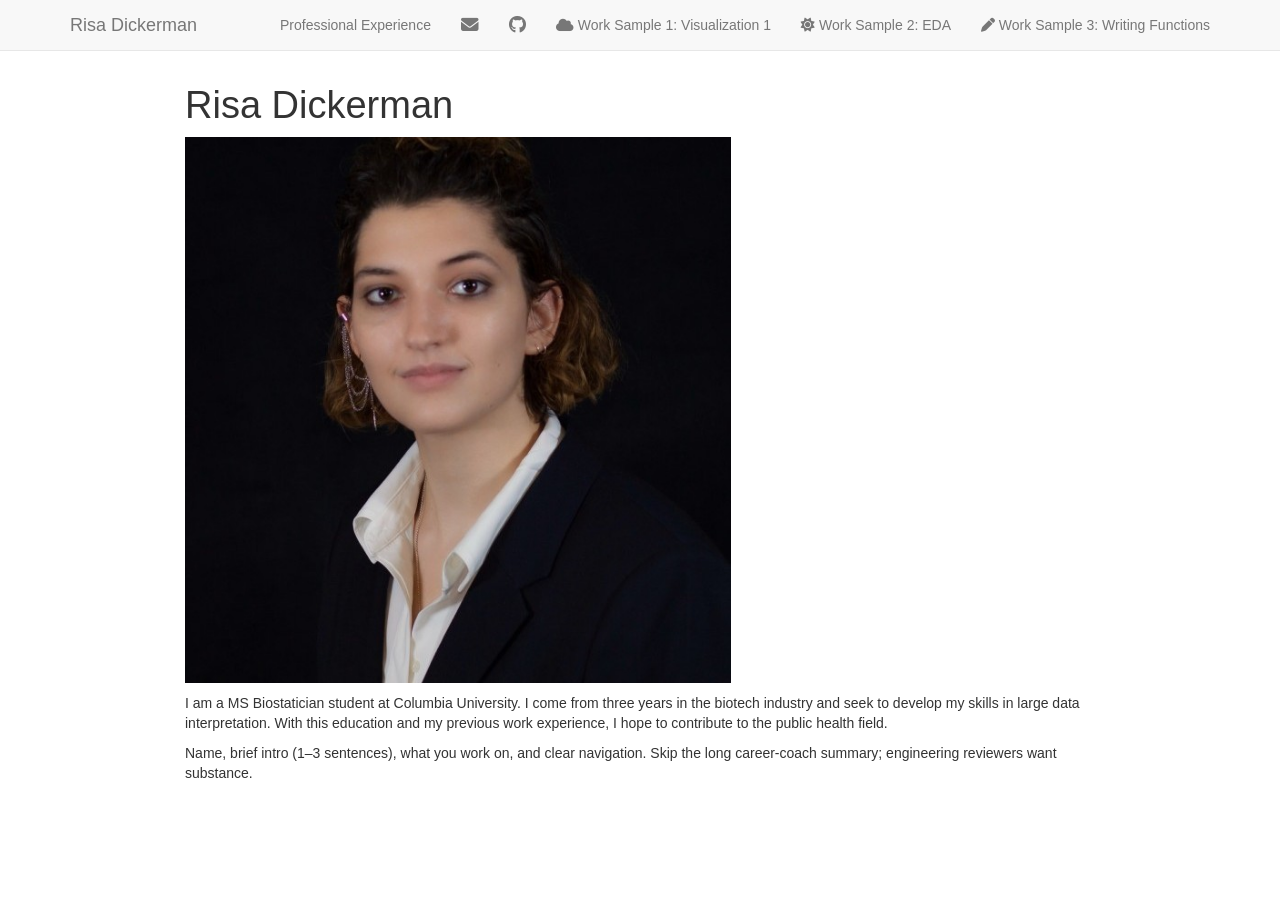
==== index.html @ ecbbe8eb "Problem 1: commit_initial" ====
<!DOCTYPE html>

<html>

<head>

<meta charset="utf-8" />
<meta name="generator" content="pandoc" />
<meta http-equiv="X-UA-Compatible" content="IE=EDGE" />




<title>Risa Dickerman</title>

<script src="site_libs/header-attrs-2.32/header-attrs.js"></script>
<script src="site_libs/jquery-3.6.0/jquery-3.6.0.min.js"></script>
<meta name="viewport" content="width=device-width, initial-scale=1" />
<link href="site_libs/bootstrap-3.3.5/css/bootstrap.min.css" rel="stylesheet" />
<script src="site_libs/bootstrap-3.3.5/js/bootstrap.min.js"></script>
<script src="site_libs/bootstrap-3.3.5/shim/html5shiv.min.js"></script>
<script src="site_libs/bootstrap-3.3.5/shim/respond.min.js"></script>
<style>h1 {font-size: 34px;}
       h1.title {font-size: 38px;}
       h2 {font-size: 30px;}
       h3 {font-size: 24px;}
       h4 {font-size: 18px;}
       h5 {font-size: 16px;}
       h6 {font-size: 12px;}
       code {color: inherit; background-color: rgba(0, 0, 0, 0.04);}
       pre:not([class]) { background-color: white }</style>
<script src="site_libs/navigation-1.1/tabsets.js"></script>
<link href="site_libs/highlightjs-9.12.0/default.css" rel="stylesheet" />
<script src="site_libs/highlightjs-9.12.0/highlight.js"></script>
<link href="site_libs/font-awesome-6.5.2/css/all.min.css" rel="stylesheet" />
<link href="site_libs/font-awesome-6.5.2/css/v4-shims.min.css" rel="stylesheet" />

<style type="text/css">
  code{white-space: pre-wrap;}
  span.smallcaps{font-variant: small-caps;}
  span.underline{text-decoration: underline;}
  div.column{display: inline-block; vertical-align: top; width: 50%;}
  div.hanging-indent{margin-left: 1.5em; text-indent: -1.5em;}
  ul.task-list{list-style: none;}
    </style>

<style type="text/css">code{white-space: pre;}</style>
<script type="text/javascript">
if (window.hljs) {
  hljs.configure({languages: []});
  hljs.initHighlightingOnLoad();
  if (document.readyState && document.readyState === "complete") {
    window.setTimeout(function() { hljs.initHighlighting(); }, 0);
  }
}
</script>









<style type = "text/css">
.main-container {
  max-width: 940px;
  margin-left: auto;
  margin-right: auto;
}
img {
  max-width:100%;
}
.tabbed-pane {
  padding-top: 12px;
}
.html-widget {
  margin-bottom: 20px;
}
button.code-folding-btn:focus {
  outline: none;
}
summary {
  display: list-item;
}
details > summary > p:only-child {
  display: inline;
}
pre code {
  padding: 0;
}
</style>


<style type="text/css">
.dropdown-submenu {
  position: relative;
}
.dropdown-submenu>.dropdown-menu {
  top: 0;
  left: 100%;
  margin-top: -6px;
  margin-left: -1px;
  border-radius: 0 6px 6px 6px;
}
.dropdown-submenu:hover>.dropdown-menu {
  display: block;
}
.dropdown-submenu>a:after {
  display: block;
  content: " ";
  float: right;
  width: 0;
  height: 0;
  border-color: transparent;
  border-style: solid;
  border-width: 5px 0 5px 5px;
  border-left-color: #cccccc;
  margin-top: 5px;
  margin-right: -10px;
}
.dropdown-submenu:hover>a:after {
  border-left-color: #adb5bd;
}
.dropdown-submenu.pull-left {
  float: none;
}
.dropdown-submenu.pull-left>.dropdown-menu {
  left: -100%;
  margin-left: 10px;
  border-radius: 6px 0 6px 6px;
}
</style>

<script type="text/javascript">
// manage active state of menu based on current page
$(document).ready(function () {
  // active menu anchor
  href = window.location.pathname
  href = href.substr(href.lastIndexOf('/') + 1)
  if (href === "")
    href = "index.html";
  var menuAnchor = $('a[href="' + href + '"]');

  // mark the anchor link active (and if it's in a dropdown, also mark that active)
  var dropdown = menuAnchor.closest('li.dropdown');
  if (window.bootstrap) { // Bootstrap 4+
    menuAnchor.addClass('active');
    dropdown.find('> .dropdown-toggle').addClass('active');
  } else { // Bootstrap 3
    menuAnchor.parent().addClass('active');
    dropdown.addClass('active');
  }

  // Navbar adjustments
  var navHeight = $(".navbar").first().height() + 15;
  var style = document.createElement('style');
  var pt = "padding-top: " + navHeight + "px; ";
  var mt = "margin-top: -" + navHeight + "px; ";
  var css = "";
  // offset scroll position for anchor links (for fixed navbar)
  for (var i = 1; i <= 6; i++) {
    css += ".section h" + i + "{ " + pt + mt + "}\n";
  }
  style.innerHTML = "body {" + pt + "padding-bottom: 40px; }\n" + css;
  document.head.appendChild(style);
});
</script>

<!-- tabsets -->

<style type="text/css">
.tabset-dropdown > .nav-tabs {
  display: inline-table;
  max-height: 500px;
  min-height: 44px;
  overflow-y: auto;
  border: 1px solid #ddd;
  border-radius: 4px;
}

.tabset-dropdown > .nav-tabs > li.active:before, .tabset-dropdown > .nav-tabs.nav-tabs-open:before {
  content: "\e259";
  font-family: 'Glyphicons Halflings';
  display: inline-block;
  padding: 10px;
  border-right: 1px solid #ddd;
}

.tabset-dropdown > .nav-tabs.nav-tabs-open > li.active:before {
  content: "\e258";
  font-family: 'Glyphicons Halflings';
  border: none;
}

.tabset-dropdown > .nav-tabs > li.active {
  display: block;
}

.tabset-dropdown > .nav-tabs > li > a,
.tabset-dropdown > .nav-tabs > li > a:focus,
.tabset-dropdown > .nav-tabs > li > a:hover {
  border: none;
  display: inline-block;
  border-radius: 4px;
  background-color: transparent;
}

.tabset-dropdown > .nav-tabs.nav-tabs-open > li {
  display: block;
  float: none;
}

.tabset-dropdown > .nav-tabs > li {
  display: none;
}
</style>

<!-- code folding -->




</head>

<body>


<div class="container-fluid main-container">




<div class="navbar navbar-default  navbar-fixed-top" role="navigation">
  <div class="container">
    <div class="navbar-header">
      <button type="button" class="navbar-toggle collapsed" data-toggle="collapse" data-bs-toggle="collapse" data-target="#navbar" data-bs-target="#navbar">
        <span class="icon-bar"></span>
        <span class="icon-bar"></span>
        <span class="icon-bar"></span>
      </button>
      <a class="navbar-brand" href="index.html">Risa Dickerman</a>
    </div>
    <div id="navbar" class="navbar-collapse collapse">
      <ul class="nav navbar-nav">
        
      </ul>
      <ul class="nav navbar-nav navbar-right">
        <li>
  <a href="about.html">Professional Experience</a>
</li>
<li>
  <a href="mailto:&lt;ryd2106@cumc.columbia.edu&gt;">
    <span class="fa fa-envelope fa-lg"></span>
     
  </a>
</li>
<li>
  <a href="http://github.com/risadickerman/">
    <span class="fa fa-github fa-lg"></span>
     
  </a>
</li>
<li>
  <a href="https://github.com/risadickerman/visualization_1">
    <span class="fa fa-solid fa-cloud"></span>
     
    Work Sample 1: Visualization 1
  </a>
</li>
<li>
  <a href="https://github.com/risadickerman/viz_and_eda">
    <span class="fa fa-solid fa-sun"></span>
     
    Work Sample 2: EDA
  </a>
</li>
<li>
  <a href="https://github.com/risadickerman/writing_functions">
    <span class="fa fa-solid fa-pen"></span>
     
    Work Sample 3: Writing Functions
  </a>
</li>
      </ul>
    </div><!--/.nav-collapse -->
  </div><!--/.container -->
</div><!--/.navbar -->

<div id="header">



<h1 class="title toc-ignore">Risa Dickerman</h1>

</div>


<p><img src = "images/profile_pic.jpeg" style="width:60%"></p>
<p>I am a MS Biostatician student at Columbia University. I come from
three years in the biotech industry and seek to develop my skills in
large data interpretation. With this education and my previous work
experience, I hope to contribute to the public health field.</p>
<p>Name, brief intro (1–3 sentences), what you work on, and clear
navigation. Skip the long career-coach summary; engineering reviewers
want substance.</p>




</div>

<script>

// add bootstrap table styles to pandoc tables
function bootstrapStylePandocTables() {
  $('tr.odd').parent('tbody').parent('table').addClass('table table-condensed');
}
$(document).ready(function () {
  bootstrapStylePandocTables();
});


</script>

<!-- tabsets -->

<script>
$(document).ready(function () {
  window.buildTabsets("TOC");
});

$(document).ready(function () {
  $('.tabset-dropdown > .nav-tabs > li').click(function () {
    $(this).parent().toggleClass('nav-tabs-open');
  });
});
</script>

<!-- code folding -->


<!-- dynamically load mathjax for compatibility with self-contained -->
<script>
  (function () {
    var script = document.createElement("script");
    script.type = "text/javascript";
    script.src  = "https://mathjax.rstudio.com/latest/MathJax.js?config=TeX-AMS-MML_HTMLorMML";
    document.getElementsByTagName("head")[0].appendChild(script);
  })();
</script>

</body>
</html>
---- site_libs/highlightjs-9.12.0/default.css ----
.hljs-literal {
  color: #990073;
}

.hljs-number {
  color: #099;
}

.hljs-comment {
  color: #998;
  font-style: italic;
}

.hljs-keyword {
  color: #900;
  font-weight: bold;
}

.hljs-string {
  color: #d14;
}
---- site_libs/font-awesome-6.5.2/css/v4-shims.min.css ----
/*!
 * Font Awesome Free 6.5.2 by @fontawesome - https://fontawesome.com
 * License - https://fontawesome.com/license/free (Icons: CC BY 4.0, Fonts: SIL OFL 1.1, Code: MIT License)
 * Copyright 2024 Fonticons, Inc.
 */
.fa.fa-glass:before{content:"\f000"}.fa.fa-envelope-o{font-family:"Font Awesome 6 Free";font-weight:400}.fa.fa-envelope-o:before{content:"\f0e0"}.fa.fa-star-o{font-family:"Font Awesome 6 Free";font-weight:400}.fa.fa-star-o:before{content:"\f005"}.fa.fa-close:before,.fa.fa-remove:before{content:"\f00d"}.fa.fa-gear:before{content:"\f013"}.fa.fa-trash-o{font-family:"Font Awesome 6 Free";font-weight:400}.fa.fa-trash-o:before{content:"\f2ed"}.fa.fa-home:before{content:"\f015"}.fa.fa-file-o{font-family:"Font Awesome 6 Free";font-weight:400}.fa.fa-file-o:before{content:"\f15b"}.fa.fa-clock-o{font-family:"Font Awesome 6 Free";font-weight:400}.fa.fa-clock-o:before{content:"\f017"}.fa.fa-arrow-circle-o-down{font-family:"Font Awesome 6 Free";font-weight:400}.fa.fa-arrow-circle-o-down:before{content:"\f358"}.fa.fa-arrow-circle-o-up{font-family:"Font Awesome 6 Free";font-weight:400}.fa.fa-arrow-circle-o-up:before{content:"\f35b"}.fa.fa-play-circle-o{font-family:"Font Awesome 6 Free";font-weight:400}.fa.fa-play-circle-o:before{content:"\f144"}.fa.fa-repeat:before,.fa.fa-rotate-right:before{content:"\f01e"}.fa.fa-refresh:before{content:"\f021"}.fa.fa-list-alt{font-family:"Font Awesome 6 Free";font-weight:400}.fa.fa-list-alt:before{content:"\f022"}.fa.fa-dedent:before{content:"\f03b"}.fa.fa-video-camera:before{content:"\f03d"}.fa.fa-picture-o{font-family:"Font Awesome 6 Free";font-weight:400}.fa.fa-picture-o:before{content:"\f03e"}.fa.fa-photo{font-family:"Font Awesome 6 Free";font-weight:400}.fa.fa-photo:before{content:"\f03e"}.fa.fa-image{font-family:"Font Awesome 6 Free";font-weight:400}.fa.fa-image:before{content:"\f03e"}.fa.fa-map-marker:before{content:"\f3c5"}.fa.fa-pencil-square-o{font-family:"Font Awesome 6 Free";font-weight:400}.fa.fa-pencil-square-o:before{content:"\f044"}.fa.fa-edit{font-family:"Font Awesome 6 Free";font-weight:400}.fa.fa-edit:before{content:"\f044"}.fa.fa-share-square-o:before{content:"\f14d"}.fa.fa-check-square-o{font-family:"Font Awesome 6 Free";font-weight:400}.fa.fa-check-square-o:before{content:"\f14a"}.fa.fa-arrows:before{content:"\f0b2"}.fa.fa-times-circle-o{font-family:"Font Awesome 6 Free";font-weight:400}.fa.fa-times-circle-o:before{content:"\f057"}.fa.fa-check-circle-o{font-family:"Font Awesome 6 Free";font-weight:400}.fa.fa-check-circle-o:before{content:"\f058"}.fa.fa-mail-forward:before{content:"\f064"}.fa.fa-expand:before{content:"\f424"}.fa.fa-compress:before{content:"\f422"}.fa.fa-eye,.fa.fa-eye-slash{font-family:"Font Awesome 6 Free";font-weight:400}.fa.fa-warning:before{content:"\f071"}.fa.fa-calendar:before{content:"\f073"}.fa.fa-arrows-v:before{content:"\f338"}.fa.fa-arrows-h:before{content:"\f337"}.fa.fa-bar-chart-o:before,.fa.fa-bar-chart:before{content:"\e0e3"}.fa.fa-twitter-square{font-family:"Font Awesome 6 Brands";font-weight:400}.fa.fa-twitter-square:before{content:"\f081"}.fa.fa-facebook-square{font-family:"Font Awesome 6 Brands";font-weight:400}.fa.fa-facebook-square:before{content:"\f082"}.fa.fa-gears:before{content:"\f085"}.fa.fa-thumbs-o-up{font-family:"Font Awesome 6 Free";font-weight:400}.fa.fa-thumbs-o-up:before{content:"\f164"}.fa.fa-thumbs-o-down{font-family:"Font Awesome 6 Free";font-weight:400}.fa.fa-thumbs-o-down:before{content:"\f165"}.fa.fa-heart-o{font-family:"Font Awesome 6 Free";font-weight:400}.fa.fa-heart-o:before{content:"\f004"}.fa.fa-sign-out:before{content:"\f2f5"}.fa.fa-linkedin-square{font-family:"Font Awesome 6 Brands";font-weight:400}.fa.fa-linkedin-square:before{content:"\f08c"}.fa.fa-thumb-tack:before{content:"\f08d"}.fa.fa-external-link:before{content:"\f35d"}.fa.fa-sign-in:before{content:"\f2f6"}.fa.fa-github-square{font-family:"Font Awesome 6 Brands";font-weight:400}.fa.fa-github-square:before{content:"\f092"}.fa.fa-lemon-o{font-family:"Font Awesome 6 Free";font-weight:400}.fa.fa-lemon-o:before{content:"\f094"}.fa.fa-square-o{font-family:"Font Awesome 6 Free";font-weight:400}.fa.fa-square-o:before{content:"\f0c8"}.fa.fa-bookmark-o{font-family:"Font Awesome 6 Free";font-weight:400}.fa.fa-bookmark-o:before{content:"\f02e"}.fa.fa-facebook,.fa.fa-twitter{font-family:"Font Awesome 6 Brands";font-weight:400}.fa.fa-facebook:before{content:"\f39e"}.fa.fa-facebook-f{font-family:"Font Awesome 6 Brands";font-weight:400}.fa.fa-facebook-f:before{content:"\f39e"}.fa.fa-github{font-family:"Font Awesome 6 Brands";font-weight:400}.fa.fa-credit-card{font-family:"Font Awesome 6 Free";font-weight:400}.fa.fa-feed:before{content:"\f09e"}.fa.fa-hdd-o{font-family:"Font Awesome 6 Free";font-weight:400}.fa.fa-hdd-o:before{content:"\f0a0"}.fa.fa-hand-o-right{font-family:"Font Awesome 6 Free";font-weight:400}.fa.fa-hand-o-right:before{content:"\f0a4"}.fa.fa-hand-o-left{font-family:"Font Awesome 6 Free";font-weight:400}.fa.fa-hand-o-left:before{content:"\f0a5"}.fa.fa-hand-o-up{font-family:"Font Awesome 6 Free";font-weight:400}.fa.fa-hand-o-up:before{content:"\f0a6"}.fa.fa-hand-o-down{font-family:"Font Awesome 6 Free";font-weight:400}.fa.fa-hand-o-down:before{content:"\f0a7"}.fa.fa-globe:before{content:"\f57d"}.fa.fa-tasks:before{content:"\f828"}.fa.fa-arrows-alt:before{content:"\f31e"}.fa.fa-group:before{content:"\f0c0"}.fa.fa-chain:before{content:"\f0c1"}.fa.fa-cut:before{content:"\f0c4"}.fa.fa-files-o{font-family:"Font Awesome 6 Free";font-weight:400}.fa.fa-files-o:before{content:"\f0c5"}.fa.fa-floppy-o{font-family:"Font Awesome 6 Free";font-weight:400}.fa.fa-floppy-o:before{content:"\f0c7"}.fa.fa-save{font-family:"Font Awesome 6 Free";font-weight:400}.fa.fa-save:before{content:"\f0c7"}.fa.fa-navicon:before,.fa.fa-reorder:before{content:"\f0c9"}.fa.fa-magic:before{content:"\e2ca"}.fa.fa-pinterest,.fa.fa-pinterest-square{font-family:"Font Awesome 6 Brands";font-weight:400}.fa.fa-pinterest-square:before{content:"\f0d3"}.fa.fa-google-plus-square{font-family:"Font Awesome 6 Brands";font-weight:400}.fa.fa-google-plus-square:before{content:"\f0d4"}.fa.fa-google-plus{font-family:"Font Awesome 6 Brands";font-weight:400}.fa.fa-google-plus:before{content:"\f0d5"}.fa.fa-money:before{content:"\f3d1"}.fa.fa-unsorted:before{content:"\f0dc"}.fa.fa-sort-desc:before{content:"\f0dd"}.fa.fa-sort-asc:before{content:"\f0de"}.fa.fa-linkedin{font-family:"Font Awesome 6 Brands";font-weight:400}.fa.fa-linkedin:before{content:"\f0e1"}.fa.fa-rotate-left:before{content:"\f0e2"}.fa.fa-legal:before{content:"\f0e3"}.fa.fa-dashboard:before,.fa.fa-tachometer:before{content:"\f625"}.fa.fa-comment-o{font-family:"Font Awesome 6 Free";font-weight:400}.fa.fa-comment-o:before{content:"\f075"}.fa.fa-comments-o{font-family:"Font Awesome 6 Free";font-weight:400}.fa.fa-comments-o:before{content:"\f086"}.fa.fa-flash:before{content:"\f0e7"}.fa.fa-clipboard:before{content:"\f0ea"}.fa.fa-lightbulb-o{font-family:"Font Awesome 6 Free";font-weight:400}.fa.fa-lightbulb-o:before{content:"\f0eb"}.fa.fa-exchange:before{content:"\f362"}.fa.fa-cloud-download:before{content:"\f0ed"}.fa.fa-cloud-upload:before{content:"\f0ee"}.fa.fa-bell-o{font-family:"Font Awesome 6 Free";font-weight:400}.fa.fa-bell-o:before{content:"\f0f3"}.fa.fa-cutlery:before{content:"\f2e7"}.fa.fa-file-text-o{font-family:"Font Awesome 6 Free";font-weight:400}.fa.fa-file-text-o:before{content:"\f15c"}.fa.fa-building-o{font-family:"Font Awesome 6 Free";font-weight:400}.fa.fa-building-o:before{content:"\f1ad"}.fa.fa-hospital-o{font-family:"Font Awesome 6 Free";font-weight:400}.fa.fa-hospital-o:before{content:"\f0f8"}.fa.fa-tablet:before{content:"\f3fa"}.fa.fa-mobile-phone:before,.fa.fa-mobile:before{content:"\f3cd"}.fa.fa-circle-o{font-family:"Font Awesome 6 Free";font-weight:400}.fa.fa-circle-o:before{content:"\f111"}.fa.fa-mail-reply:before{content:"\f3e5"}.fa.fa-github-alt{font-family:"Font Awesome 6 Brands";font-weight:400}.fa.fa-folder-o{font-family:"Font Awesome 6 Free";font-weight:400}.fa.fa-folder-o:before{content:"\f07b"}.fa.fa-folder-open-o{font-family:"Font Awesome 6 Free";font-weight:400}.fa.fa-folder-open-o:before{content:"\f07c"}.fa.fa-smile-o{font-family:"Font Awesome 6 Free";font-weight:400}.fa.fa-smile-o:before{content:"\f118"}.fa.fa-frown-o{font-family:"Font Awesome 6 Free";font-weight:400}.fa.fa-frown-o:before{content:"\f119"}.fa.fa-meh-o{font-family:"Font Awesome 6 Free";font-weight:400}.fa.fa-meh-o:before{content:"\f11a"}.fa.fa-keyboard-o{font-family:"Font Awesome 6 Free";font-weight:400}.fa.fa-keyboard-o:before{content:"\f11c"}.fa.fa-flag-o{font-family:"Font Awesome 6 Free";font-weight:400}.fa.fa-flag-o:before{content:"\f024"}.fa.fa-mail-reply-all:before{content:"\f122"}.fa.fa-star-half-o{font-family:"Font Awesome 6 Free";font-weight:400}.fa.fa-star-half-o:before{content:"\f5c0"}.fa.fa-star-half-empty{font-family:"Font Awesome 6 Free";font-weight:400}.fa.fa-star-half-empty:before{content:"\f5c0"}.fa.fa-star-half-full{font-family:"Font Awesome 6 Free";font-weight:400}.fa.fa-star-half-full:before{content:"\f5c0"}.fa.fa-code-fork:before{content:"\f126"}.fa.fa-chain-broken:before,.fa.fa-unlink:before{content:"\f127"}.fa.fa-calendar-o{font-family:"Font Awesome 6 Free";font-weight:400}.fa.fa-calendar-o:before{content:"\f133"}.fa.fa-css3,.fa.fa-html5,.fa.fa-maxcdn{font-family:"Font Awesome 6 Brands";font-weight:400}.fa.fa-unlock-alt:before{content:"\f09c"}.fa.fa-minus-square-o{font-family:"Font Awesome 6 Free";font-weight:400}.fa.fa-minus-square-o:before{content:"\f146"}.fa.fa-level-up:before{content:"\f3bf"}.fa.fa-level-down:before{content:"\f3be"}.fa.fa-pencil-square:before{content:"\f14b"}.fa.fa-external-link-square:before{content:"\f360"}.fa.fa-compass{font-family:"Font Awesome 6 Free";font-weight:400}.fa.fa-caret-square-o-down{font-family:"Font Awesome 6 Free";font-weight:400}.fa.fa-caret-square-o-down:before{content:"\f150"}.fa.fa-toggle-down{font-family:"Font Awesome 6 Free";font-weight:400}.fa.fa-toggle-down:before{content:"\f150"}.fa.fa-caret-square-o-up{font-family:"Font Awesome 6 Free";font-weight:400}.fa.fa-caret-square-o-up:before{content:"\f151"}.fa.fa-toggle-up{font-family:"Font Awesome 6 Free";font-weight:400}.fa.fa-toggle-up:before{content:"\f151"}.fa.fa-caret-square-o-right{font-family:"Font Awesome 6 Free";font-weight:400}.fa.fa-caret-square-o-right:before{content:"\f152"}.fa.fa-toggle-right{font-family:"Font Awesome 6 Free";font-weight:400}.fa.fa-toggle-right:before{content:"\f152"}.fa.fa-eur:before,.fa.fa-euro:before{content:"\f153"}.fa.fa-gbp:before{content:"\f154"}.fa.fa-dollar:before,.fa.fa-usd:before{content:"\24"}.fa.fa-inr:before,.fa.fa-rupee:before{content:"\e1bc"}.fa.fa-cny:before,.fa.fa-jpy:before,.fa.fa-rmb:before,.fa.fa-yen:before{content:"\f157"}.fa.fa-rouble:before,.fa.fa-rub:before,.fa.fa-ruble:before{content:"\f158"}.fa.fa-krw:before,.fa.fa-won:before{content:"\f159"}.fa.fa-bitcoin,.fa.fa-btc{font-family:"Font Awesome 6 Brands";font-weight:400}.fa.fa-bitcoin:before{content:"\f15a"}.fa.fa-file-text:before{content:"\f15c"}.fa.fa-sort-alpha-asc:before{content:"\f15d"}.fa.fa-sort-alpha-desc:before{content:"\f881"}.fa.fa-sort-amount-asc:before{content:"\f884"}.fa.fa-sort-amount-desc:before{content:"\f160"}.fa.fa-sort-numeric-asc:before{content:"\f162"}.fa.fa-sort-numeric-desc:before{content:"\f886"}.fa.fa-youtube-square{font-family:"Font Awesome 6 Brands";font-weight:400}.fa.fa-youtube-square:before{content:"\f431"}.fa.fa-xing,.fa.fa-xing-square,.fa.fa-youtube{font-family:"Font Awesome 6 Brands";font-weight:400}.fa.fa-xing-square:before{content:"\f169"}.fa.fa-youtube-play{font-family:"Font Awesome 6 Brands";font-weight:400}.fa.fa-youtube-play:before{content:"\f167"}.fa.fa-adn,.fa.fa-bitbucket,.fa.fa-bitbucket-square,.fa.fa-dropbox,.fa.fa-flickr,.fa.fa-instagram,.fa.fa-stack-overflow{font-family:"Font Awesome 6 Brands";font-weight:400}.fa.fa-bitbucket-square:before{content:"\f171"}.fa.fa-tumblr,.fa.fa-tumblr-square{font-family:"Font Awesome 6 Brands";font-weight:400}.fa.fa-tumblr-square:before{content:"\f174"}.fa.fa-long-arrow-down:before{content:"\f309"}.fa.fa-long-arrow-up:before{content:"\f30c"}.fa.fa-long-arrow-left:before{content:"\f30a"}.fa.fa-long-arrow-right:before{content:"\f30b"}.fa.fa-android,.fa.fa-apple,.fa.fa-dribbble,.fa.fa-foursquare,.fa.fa-gittip,.fa.fa-gratipay,.fa.fa-linux,.fa.fa-skype,.fa.fa-trello,.fa.fa-windows{font-family:"Font Awesome 6 Brands";font-weight:400}.fa.fa-gittip:before{content:"\f184"}.fa.fa-sun-o{font-family:"Font Awesome 6 Free";font-weight:400}.fa.fa-sun-o:before{content:"\f185"}.fa.fa-moon-o{font-family:"Font Awesome 6 Free";font-weight:400}.fa.fa-moon-o:before{content:"\f186"}.fa.fa-pagelines,.fa.fa-renren,.fa.fa-stack-exchange,.fa.fa-vk,.fa.fa-weibo{font-family:"Font Awesome 6 Brands";font-weight:400}.fa.fa-arrow-circle-o-right{font-family:"Font Awesome 6 Free";font-weight:400}.fa.fa-arrow-circle-o-right:before{content:"\f35a"}.fa.fa-arrow-circle-o-left{font-family:"Font Awesome 6 Free";font-weight:400}.fa.fa-arrow-circle-o-left:before{content:"\f359"}.fa.fa-caret-square-o-left{font-family:"Font Awesome 6 Free";font-weight:400}.fa.fa-caret-square-o-left:before{content:"\f191"}.fa.fa-toggle-left{font-family:"Font Awesome 6 Free";font-weight:400}.fa.fa-toggle-left:before{content:"\f191"}.fa.fa-dot-circle-o{font-family:"Font Awesome 6 Free";font-weight:400}.fa.fa-dot-circle-o:before{content:"\f192"}.fa.fa-vimeo-square{font-family:"Font Awesome 6 Brands";font-weight:400}.fa.fa-vimeo-square:before{content:"\f194"}.fa.fa-try:before,.fa.fa-turkish-lira:before{content:"\e2bb"}.fa.fa-plus-square-o{font-family:"Font Awesome 6 Free";font-weight:400}.fa.fa-plus-square-o:before{content:"\f0fe"}.fa.fa-openid,.fa.fa-slack,.fa.fa-wordpress{font-family:"Font Awesome 6 Brands";font-weight:400}.fa.fa-bank:before,.fa.fa-institution:before{content:"\f19c"}.fa.fa-mortar-board:before{content:"\f19d"}.fa.fa-google,.fa.fa-reddit,.fa.fa-reddit-square,.fa.fa-yahoo{font-family:"Font Awesome 6 Brands";font-weight:400}.fa.fa-reddit-square:before{content:"\f1a2"}.fa.fa-behance,.fa.fa-behance-square,.fa.fa-delicious,.fa.fa-digg,.fa.fa-drupal,.fa.fa-joomla,.fa.fa-pied-piper-alt,.fa.fa-pied-piper-pp,.fa.fa-stumbleupon,.fa.fa-stumbleupon-circle{font-family:"Font Awesome 6 Brands";font-weight:400}.fa.fa-behance-square:before{content:"\f1b5"}.fa.fa-steam,.fa.fa-steam-square{font-family:"Font Awesome 6 Brands";font-weight:400}.fa.fa-steam-square:before{content:"\f1b7"}.fa.fa-automobile:before{content:"\f1b9"}.fa.fa-cab:before{content:"\f1ba"}.fa.fa-deviantart,.fa.fa-soundcloud,.fa.fa-spotify{font-family:"Font Awesome 6 Brands";font-weight:400}.fa.fa-file-pdf-o{font-family:"Font Awesome 6 Free";font-weight:400}.fa.fa-file-pdf-o:before{content:"\f1c1"}.fa.fa-file-word-o{font-family:"Font Awesome 6 Free";font-weight:400}.fa.fa-file-word-o:before{content:"\f1c2"}.fa.fa-file-excel-o{font-family:"Font Awesome 6 Free";font-weight:400}.fa.fa-file-excel-o:before{content:"\f1c3"}.fa.fa-file-powerpoint-o{font-family:"Font Awesome 6 Free";font-weight:400}.fa.fa-file-powerpoint-o:before{content:"\f1c4"}.fa.fa-file-image-o{font-family:"Font Awesome 6 Free";font-weight:400}.fa.fa-file-image-o:before{content:"\f1c5"}.fa.fa-file-photo-o{font-family:"Font Awesome 6 Free";font-weight:400}.fa.fa-file-photo-o:before{content:"\f1c5"}.fa.fa-file-picture-o{font-family:"Font Awesome 6 Free";font-weight:400}.fa.fa-file-picture-o:before{content:"\f1c5"}.fa.fa-file-archive-o{font-family:"Font Awesome 6 Free";font-weight:400}.fa.fa-file-archive-o:before{content:"\f1c6"}.fa.fa-file-zip-o{font-family:"Font Awesome 6 Free";font-weight:400}.fa.fa-file-zip-o:before{content:"\f1c6"}.fa.fa-file-audio-o{font-family:"Font Awesome 6 Free";font-weight:400}.fa.fa-file-audio-o:before{content:"\f1c7"}.fa.fa-file-sound-o{font-family:"Font Awesome 6 Free";font-weight:400}.fa.fa-file-sound-o:before{content:"\f1c7"}.fa.fa-file-video-o{font-family:"Font Awesome 6 Free";font-weight:400}.fa.fa-file-video-o:before{content:"\f1c8"}.fa.fa-file-movie-o{font-family:"Font Awesome 6 Free";font-weight:400}.fa.fa-file-movie-o:before{content:"\f1c8"}.fa.fa-file-code-o{font-family:"Font Awesome 6 Free";font-weight:400}.fa.fa-file-code-o:before{content:"\f1c9"}.fa.fa-codepen,.fa.fa-jsfiddle,.fa.fa-vine{font-family:"Font Awesome 6 Brands";font-weight:400}.fa.fa-life-bouy:before,.fa.fa-life-buoy:before,.fa.fa-life-saver:before,.fa.fa-support:before{content:"\f1cd"}.fa.fa-circle-o-notch:before{content:"\f1ce"}.fa.fa-ra,.fa.fa-rebel{font-family:"Font Awesome 6 Brands";font-weight:400}.fa.fa-ra:before{content:"\f1d0"}.fa.fa-resistance{font-family:"Font Awesome 6 Brands";font-weight:400}.fa.fa-resistance:before{content:"\f1d0"}.fa.fa-empire,.fa.fa-ge{font-family:"Font Awesome 6 Brands";font-weight:400}.fa.fa-ge:before{content:"\f1d1"}.fa.fa-git-square{font-family:"Font Awesome 6 Brands";font-weight:400}.fa.fa-git-square:before{content:"\f1d2"}.fa.fa-git,.fa.fa-hacker-news,.fa.fa-y-combinator-square{font-family:"Font Awesome 6 Brands";font-weight:400}.fa.fa-y-combinator-square:before{content:"\f1d4"}.fa.fa-yc-square{font-family:"Font Awesome 6 Brands";font-weight:400}.fa.fa-yc-square:before{content:"\f1d4"}.fa.fa-qq,.fa.fa-tencent-weibo,.fa.fa-wechat,.fa.fa-weixin{font-family:"Font Awesome 6 Brands";font-weight:400}.fa.fa-wechat:before{content:"\f1d7"}.fa.fa-send:before{content:"\f1d8"}.fa.fa-paper-plane-o{font-family:"Font Awesome 6 Free";font-weight:400}.fa.fa-paper-plane-o:before{content:"\f1d8"}.fa.fa-send-o{font-family:"Font Awesome 6 Free";font-weight:400}.fa.fa-send-o:before{content:"\f1d8"}.fa.fa-circle-thin{font-family:"Font Awesome 6 Free";font-weight:400}.fa.fa-circle-thin:before{content:"\f111"}.fa.fa-header:before{content:"\f1dc"}.fa.fa-futbol-o{font-family:"Font Awesome 6 Free";font-weight:400}.fa.fa-futbol-o:before{content:"\f1e3"}.fa.fa-soccer-ball-o{font-family:"Font Awesome 6 Free";font-weight:400}.fa.fa-soccer-ball-o:before{content:"\f1e3"}.fa.fa-slideshare,.fa.fa-twitch,.fa.fa-yelp{font-family:"Font Awesome 6 Brands";font-weight:400}.fa.fa-newspaper-o{font-family:"Font Awesome 6 Free";font-weight:400}.fa.fa-newspaper-o:before{content:"\f1ea"}.fa.fa-cc-amex,.fa.fa-cc-discover,.fa.fa-cc-mastercard,.fa.fa-cc-paypal,.fa.fa-cc-stripe,.fa.fa-cc-visa,.fa.fa-google-wallet,.fa.fa-paypal{font-family:"Font Awesome 6 Brands";font-weight:400}.fa.fa-bell-slash-o{font-family:"Font Awesome 6 Free";font-weight:400}.fa.fa-bell-slash-o:before{content:"\f1f6"}.fa.fa-trash:before{content:"\f2ed"}.fa.fa-copyright{font-family:"Font Awesome 6 Free";font-weight:400}.fa.fa-eyedropper:before{content:"\f1fb"}.fa.fa-area-chart:before{content:"\f1fe"}.fa.fa-pie-chart:before{content:"\f200"}.fa.fa-line-chart:before{content:"\f201"}.fa.fa-lastfm,.fa.fa-lastfm-square{font-family:"Font Awesome 6 Brands";font-weight:400}.fa.fa-lastfm-square:before{content:"\f203"}.fa.fa-angellist,.fa.fa-ioxhost{font-family:"Font Awesome 6 Brands";font-weight:400}.fa.fa-cc{font-family:"Font Awesome 6 Free";font-weight:400}.fa.fa-cc:before{content:"\f20a"}.fa.fa-ils:before,.fa.fa-shekel:before,.fa.fa-sheqel:before{content:"\f20b"}.fa.fa-buysellads,.fa.fa-connectdevelop,.fa.fa-dashcube,.fa.fa-forumbee,.fa.fa-leanpub,.fa.fa-sellsy,.fa.fa-shirtsinbulk,.fa.fa-simplybuilt,.fa.fa-skyatlas{font-family:"Font Awesome 6 Brands";font-weight:400}.fa.fa-diamond{font-family:"Font Awesome 6 Free";font-weight:400}.fa.fa-diamond:before{content:"\f3a5"}.fa.fa-intersex:before,.fa.fa-transgender:before{content:"\f224"}.fa.fa-transgender-alt:before{content:"\f225"}.fa.fa-facebook-official{font-family:"Font Awesome 6 Brands";font-weight:400}.fa.fa-facebook-official:before{content:"\f09a"}.fa.fa-pinterest-p,.fa.fa-whatsapp{font-family:"Font Awesome 6 Brands";font-weight:400}.fa.fa-hotel:before{content:"\f236"}.fa.fa-medium,.fa.fa-viacoin,.fa.fa-y-combinator,.fa.fa-yc{font-family:"Font Awesome 6 Brands";font-weight:400}.fa.fa-yc:before{content:"\f23b"}.fa.fa-expeditedssl,.fa.fa-opencart,.fa.fa-optin-monster{font-family:"Font Awesome 6 Brands";font-weight:400}.fa.fa-battery-4:before,.fa.fa-battery:before{content:"\f240"}.fa.fa-battery-3:before{content:"\f241"}.fa.fa-battery-2:before{content:"\f242"}.fa.fa-battery-1:before{content:"\f243"}.fa.fa-battery-0:before{content:"\f244"}.fa.fa-object-group,.fa.fa-object-ungroup,.fa.fa-sticky-note-o{font-family:"Font Awesome 6 Free";font-weight:400}.fa.fa-sticky-note-o:before{content:"\f249"}.fa.fa-cc-diners-club,.fa.fa-cc-jcb{font-family:"Font Awesome 6 Brands";font-weight:400}.fa.fa-clone{font-family:"Font Awesome 6 Free";font-weight:400}.fa.fa-hourglass-o:before{content:"\f254"}.fa.fa-hourglass-1:before{content:"\f251"}.fa.fa-hourglass-2:before{content:"\f252"}.fa.fa-hourglass-3:before{content:"\f253"}.fa.fa-hand-rock-o{font-family:"Font Awesome 6 Free";font-weight:400}.fa.fa-hand-rock-o:before{content:"\f255"}.fa.fa-hand-grab-o{font-family:"Font Awesome 6 Free";font-weight:400}.fa.fa-hand-grab-o:before{content:"\f255"}.fa.fa-hand-paper-o{font-family:"Font Awesome 6 Free";font-weight:400}.fa.fa-hand-paper-o:before{content:"\f256"}.fa.fa-hand-stop-o{font-family:"Font Awesome 6 Free";font-weight:400}.fa.fa-hand-stop-o:before{content:"\f256"}.fa.fa-hand-scissors-o{font-family:"Font Awesome 6 Free";font-weight:400}.fa.fa-hand-scissors-o:before{content:"\f257"}.fa.fa-hand-lizard-o{font-family:"Font Awesome 6 Free";font-weight:400}.fa.fa-hand-lizard-o:before{content:"\f258"}.fa.fa-hand-spock-o{font-family:"Font Awesome 6 Free";font-weight:400}.fa.fa-hand-spock-o:before{content:"\f259"}.fa.fa-hand-pointer-o{font-family:"Font Awesome 6 Free";font-weight:400}.fa.fa-hand-pointer-o:before{content:"\f25a"}.fa.fa-hand-peace-o{font-family:"Font Awesome 6 Free";font-weight:400}.fa.fa-hand-peace-o:before{content:"\f25b"}.fa.fa-registered{font-family:"Font Awesome 6 Free";font-weight:400}.fa.fa-creative-commons,.fa.fa-gg,.fa.fa-gg-circle,.fa.fa-odnoklassniki,.fa.fa-odnoklassniki-square{font-family:"Font Awesome 6 Brands";font-weight:400}.fa.fa-odnoklassniki-square:before{content:"\f264"}.fa.fa-chrome,.fa.fa-firefox,.fa.fa-get-pocket,.fa.fa-internet-explorer,.fa.fa-opera,.fa.fa-safari,.fa.fa-wikipedia-w{font-family:"Font Awesome 6 Brands";font-weight:400}.fa.fa-television:before{content:"\f26c"}.fa.fa-500px,.fa.fa-amazon,.fa.fa-contao{font-family:"Font Awesome 6 Brands";font-weight:400}.fa.fa-calendar-plus-o{font-family:"Font Awesome 6 Free";font-weight:400}.fa.fa-calendar-plus-o:before{content:"\f271"}.fa.fa-calendar-minus-o{font-family:"Font Awesome 6 Free";font-weight:400}.fa.fa-calendar-minus-o:before{content:"\f272"}.fa.fa-calendar-times-o{font-family:"Font Awesome 6 Free";font-weight:400}.fa.fa-calendar-times-o:before{content:"\f273"}.fa.fa-calendar-check-o{font-family:"Font Awesome 6 Free";font-weight:400}.fa.fa-calendar-check-o:before{content:"\f274"}.fa.fa-map-o{font-family:"Font Awesome 6 Free";font-weight:400}.fa.fa-map-o:before{content:"\f279"}.fa.fa-commenting:before{content:"\f4ad"}.fa.fa-commenting-o{font-family:"Font Awesome 6 Free";font-weight:400}.fa.fa-commenting-o:before{content:"\f4ad"}.fa.fa-houzz,.fa.fa-vimeo{font-family:"Font Awesome 6 Brands";font-weight:400}.fa.fa-vimeo:before{content:"\f27d"}.fa.fa-black-tie,.fa.fa-edge,.fa.fa-fonticons,.fa.fa-reddit-alien{font-family:"Font Awesome 6 Brands";font-weight:400}.fa.fa-credit-card-alt:before{content:"\f09d"}.fa.fa-codiepie,.fa.fa-fort-awesome,.fa.fa-mixcloud,.fa.fa-modx,.fa.fa-product-hunt,.fa.fa-scribd,.fa.fa-usb{font-family:"Font Awesome 6 Brands";font-weight:400}.fa.fa-pause-circle-o{font-family:"Font Awesome 6 Free";font-weight:400}.fa.fa-pause-circle-o:before{content:"\f28b"}.fa.fa-stop-circle-o{font-family:"Font Awesome 6 Free";font-weight:400}.fa.fa-stop-circle-o:before{content:"\f28d"}.fa.fa-bluetooth,.fa.fa-bluetooth-b,.fa.fa-envira,.fa.fa-gitlab,.fa.fa-wheelchair-alt,.fa.fa-wpbeginner,.fa.fa-wpforms{font-family:"Font Awesome 6 Brands";font-weight:400}.fa.fa-wheelchair-alt:before{content:"\f368"}.fa.fa-question-circle-o{font-family:"Font Awesome 6 Free";font-weight:400}.fa.fa-question-circle-o:before{content:"\f059"}.fa.fa-volume-control-phone:before{content:"\f2a0"}.fa.fa-asl-interpreting:before{content:"\f2a3"}.fa.fa-deafness:before,.fa.fa-hard-of-hearing:before{content:"\f2a4"}.fa.fa-glide,.fa.fa-glide-g{font-family:"Font Awesome 6 Brands";font-weight:400}.fa.fa-signing:before{content:"\f2a7"}.fa.fa-viadeo,.fa.fa-viadeo-square{font-family:"Font Awesome 6 Brands";font-weight:400}.fa.fa-viadeo-square:before{content:"\f2aa"}.fa.fa-snapchat,.fa.fa-snapchat-ghost{font-family:"Font Awesome 6 Brands";font-weight:400}.fa.fa-snapchat-ghost:before{content:"\f2ab"}.fa.fa-snapchat-square{font-family:"Font Awesome 6 Brands";font-weight:400}.fa.fa-snapchat-square:before{content:"\f2ad"}.fa.fa-first-order,.fa.fa-google-plus-official,.fa.fa-pied-piper,.fa.fa-themeisle,.fa.fa-yoast{font-family:"Font Awesome 6 Brands";font-weight:400}.fa.fa-google-plus-official:before{content:"\f2b3"}.fa.fa-google-plus-circle{font-family:"Font Awesome 6 Brands";font-weight:400}.fa.fa-google-plus-circle:before{content:"\f2b3"}.fa.fa-fa,.fa.fa-font-awesome{font-family:"Font Awesome 6 Brands";font-weight:400}.fa.fa-fa:before{content:"\f2b4"}.fa.fa-handshake-o{font-family:"Font Awesome 6 Free";font-weight:400}.fa.fa-handshake-o:before{content:"\f2b5"}.fa.fa-envelope-open-o{font-family:"Font Awesome 6 Free";font-weight:400}.fa.fa-envelope-open-o:before{content:"\f2b6"}.fa.fa-linode{font-family:"Font Awesome 6 Brands";font-weight:400}.fa.fa-address-book-o{font-family:"Font Awesome 6 Free";font-weight:400}.fa.fa-address-book-o:before{content:"\f2b9"}.fa.fa-vcard:before{content:"\f2bb"}.fa.fa-address-card-o{font-family:"Font Awesome 6 Free";font-weight:400}.fa.fa-address-card-o:before{content:"\f2bb"}.fa.fa-vcard-o{font-family:"Font Awesome 6 Free";font-weight:400}.fa.fa-vcard-o:before{content:"\f2bb"}.fa.fa-user-circle-o{font-family:"Font Awesome 6 Free";font-weight:400}.fa.fa-user-circle-o:before{content:"\f2bd"}.fa.fa-user-o{font-family:"Font Awesome 6 Free";font-weight:400}.fa.fa-user-o:before{content:"\f007"}.fa.fa-id-badge{font-family:"Font Awesome 6 Free";font-weight:400}.fa.fa-drivers-license:before{content:"\f2c2"}.fa.fa-id-card-o{font-family:"Font Awesome 6 Free";font-weight:400}.fa.fa-id-card-o:before{content:"\f2c2"}.fa.fa-drivers-license-o{font-family:"Font Awesome 6 Free";font-weight:400}.fa.fa-drivers-license-o:before{content:"\f2c2"}.fa.fa-free-code-camp,.fa.fa-quora,.fa.fa-telegram{font-family:"Font Awesome 6 Brands";font-weight:400}.fa.fa-thermometer-4:before,.fa.fa-thermometer:before{content:"\f2c7"}.fa.fa-thermometer-3:before{content:"\f2c8"}.fa.fa-thermometer-2:before{content:"\f2c9"}.fa.fa-thermometer-1:before{content:"\f2ca"}.fa.fa-thermometer-0:before{content:"\f2cb"}.fa.fa-bathtub:before,.fa.fa-s15:before{content:"\f2cd"}.fa.fa-window-maximize,.fa.fa-window-restore{font-family:"Font Awesome 6 Free";font-weight:400}.fa.fa-times-rectangle:before{content:"\f410"}.fa.fa-window-close-o{font-family:"Font Awesome 6 Free";font-weight:400}.fa.fa-window-close-o:before{content:"\f410"}.fa.fa-times-rectangle-o{font-family:"Font Awesome 6 Free";font-weight:400}.fa.fa-times-rectangle-o:before{content:"\f410"}.fa.fa-bandcamp,.fa.fa-eercast,.fa.fa-etsy,.fa.fa-grav,.fa.fa-imdb,.fa.fa-ravelry{font-family:"Font Awesome 6 Brands";font-weight:400}.fa.fa-eercast:before{content:"\f2da"}.fa.fa-snowflake-o{font-family:"Font Awesome 6 Free";font-weight:400}.fa.fa-snowflake-o:before{content:"\f2dc"}.fa.fa-meetup,.fa.fa-superpowers,.fa.fa-wpexplorer{font-family:"Font Awesome 6 Brands";font-weight:400}
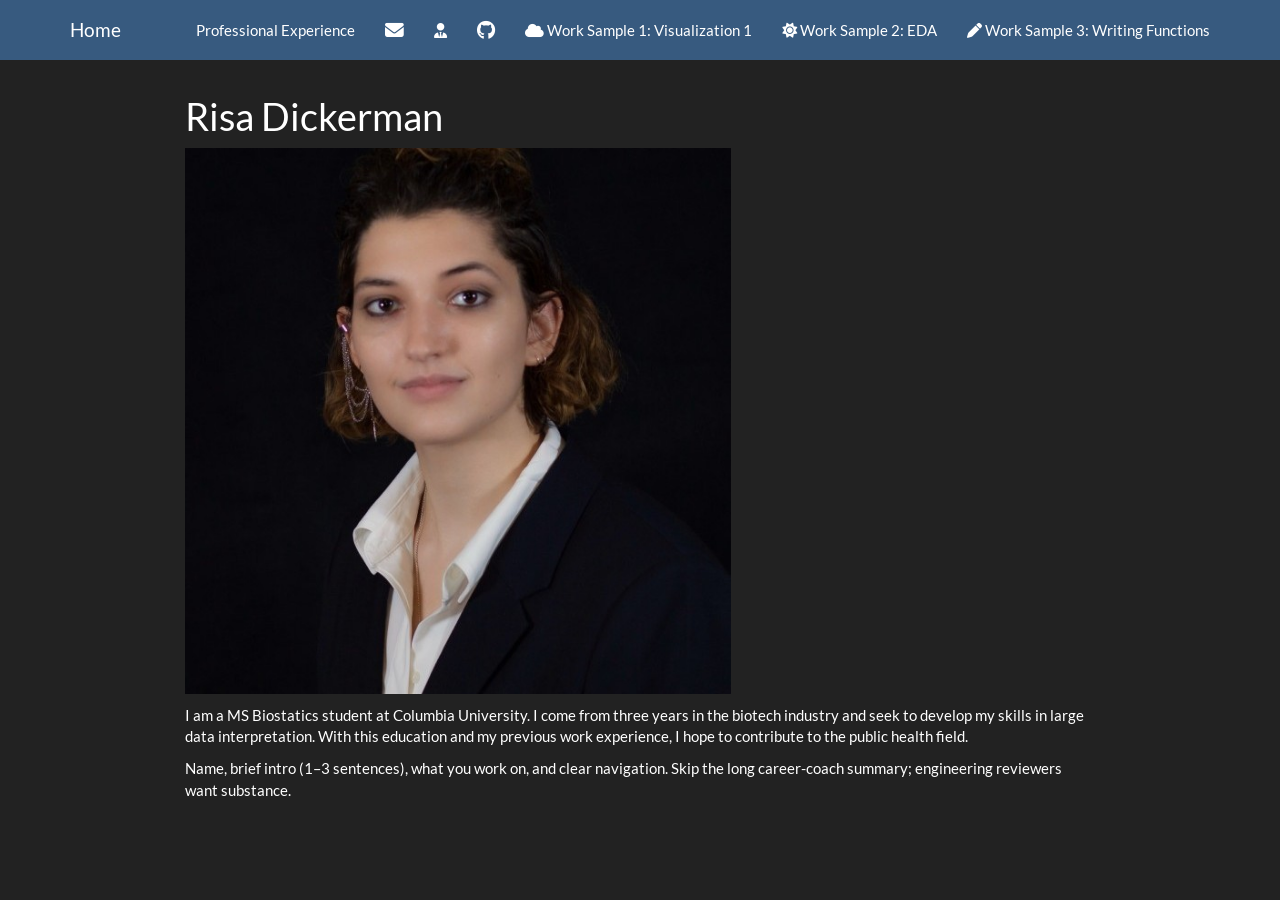
==== commit 8318de80: "clean_up" ====
--- a/index.html
+++ b/index.html
@@ -16,7 +16,7 @@
 <script src="site_libs/header-attrs-2.32/header-attrs.js"></script>
 <script src="site_libs/jquery-3.6.0/jquery-3.6.0.min.js"></script>
 <meta name="viewport" content="width=device-width, initial-scale=1" />
-<link href="site_libs/bootstrap-3.3.5/css/bootstrap.min.css" rel="stylesheet" />
+<link href="site_libs/bootstrap-3.3.5/css/darkly.min.css" rel="stylesheet" />
 <script src="site_libs/bootstrap-3.3.5/js/bootstrap.min.js"></script>
 <script src="site_libs/bootstrap-3.3.5/shim/html5shiv.min.js"></script>
 <script src="site_libs/bootstrap-3.3.5/shim/respond.min.js"></script>
@@ -240,7 +240,7 @@
         <span class="icon-bar"></span>
         <span class="icon-bar"></span>
       </button>
-      <a class="navbar-brand" href="index.html">Risa Dickerman</a>
+      <a class="navbar-brand" href="index.html">Home</a>
     </div>
     <div id="navbar" class="navbar-collapse collapse">
       <ul class="nav navbar-nav">
@@ -251,13 +251,19 @@
   <a href="about.html">Professional Experience</a>
 </li>
 <li>
-  <a href="mailto:&lt;ryd2106@cumc.columbia.edu&gt;">
+  <a href="mailto:ryd2106@cumc.columbia.edu">
     <span class="fa fa-envelope fa-lg"></span>
      
   </a>
 </li>
 <li>
   <a href="http://github.com/risadickerman/">
+    <span class="fa fa-solid fa-user-tie"></span>
+     
+  </a>
+</li>
+<li>
+  <a href="https://www.linkedin.com/jobs/">
     <span class="fa fa-github fa-lg"></span>
      
   </a>
@@ -298,7 +304,7 @@
 
 
 <p><img src = "images/profile_pic.jpeg" style="width:60%"></p>
-<p>I am a MS Biostatician student at Columbia University. I come from
+<p>I am a MS Biostatics student at Columbia University. I come from
 three years in the biotech industry and seek to develop my skills in
 large data interpretation. With this education and my previous work
 experience, I hope to contribute to the public health field.</p>
--- a/site_libs/bootstrap-3.3.5/css/darkly.min.css
+++ b/site_libs/bootstrap-3.3.5/css/darkly.min.css
@@ -0,0 +1,30 @@
+@font-face {
+  font-family: 'Lato';
+  font-style: normal;
+  font-weight: 400;
+  src: url(fonts/Lato.ttf) format('truetype');
+}
+@font-face {
+  font-family: 'Lato';
+  font-style: normal;
+  font-weight: 700;
+  src: url(fonts/LatoBold.ttf) format('truetype');
+}
+@font-face {
+  font-family: 'Lato';
+  font-style: italic;
+  font-weight: 400;
+  src: url(fonts/LatoItalic.ttf) format('truetype');
+}
+
+/*!
+ * bootswatch v3.3.7
+ * Homepage: http://bootswatch.com
+ * Copyright 2012-2016 Thomas Park
+ * Licensed under MIT
+ * Based on Bootstrap
+*//*!
+ * Bootstrap v3.3.7 (http://getbootstrap.com)
+ * Copyright 2011-2016 Twitter, Inc.
+ * Licensed under MIT (https://github.com/twbs/bootstrap/blob/master/LICENSE)
+ *//*! normalize.css v3.0.3 | MIT License | github.com/necolas/normalize.css */html{font-family:sans-serif;-ms-text-size-adjust:100%;-webkit-text-size-adjust:100%}body{margin:0}article,aside,details,figcaption,figure,footer,header,hgroup,main,menu,nav,section,summary{display:block}audio,canvas,progress,video{display:inline-block;vertical-align:baseline}audio:not([controls]){display:none;height:0}[hidden],template{display:none}a{background-color:transparent}a:active,a:hover{outline:0}abbr[title]{border-bottom:1px dotted}b,strong{font-weight:bold}dfn{font-style:italic}h1{font-size:2em;margin:0.67em 0}mark{background:#ff0;color:#000}small{font-size:80%}sub,sup{font-size:75%;line-height:0;position:relative;vertical-align:baseline}sup{top:-0.5em}sub{bottom:-0.25em}img{border:0}svg:not(:root){overflow:hidden}figure{margin:1em 40px}hr{-webkit-box-sizing:content-box;-moz-box-sizing:content-box;box-sizing:content-box;height:0}pre{overflow:auto}code,kbd,pre,samp{font-family:monospace, monospace;font-size:1em}button,input,optgroup,select,textarea{color:inherit;font:inherit;margin:0}button{overflow:visible}button,select{text-transform:none}button,html input[type="button"],input[type="reset"],input[type="submit"]{-webkit-appearance:button;cursor:pointer}button[disabled],html input[disabled]{cursor:default}button::-moz-focus-inner,input::-moz-focus-inner{border:0;padding:0}input{line-height:normal}input[type="checkbox"],input[type="radio"]{-webkit-box-sizing:border-box;-moz-box-sizing:border-box;box-sizing:border-box;padding:0}input[type="number"]::-webkit-inner-spin-button,input[type="number"]::-webkit-outer-spin-button{height:auto}input[type="search"]{-webkit-appearance:textfield;-webkit-box-sizing:content-box;-moz-box-sizing:content-box;box-sizing:content-box}input[type="search"]::-webkit-search-cancel-button,input[type="search"]::-webkit-search-decoration{-webkit-appearance:none}fieldset{border:1px solid #c0c0c0;margin:0 2px;padding:0.35em 0.625em 0.75em}legend{border:0;padding:0}textarea{overflow:auto}optgroup{font-weight:bold}table{border-collapse:collapse;border-spacing:0}td,th{padding:0}/*! Source: https://github.com/h5bp/html5-boilerplate/blob/master/src/css/main.css */@media print{*,*:before,*:after{background:transparent !important;color:#000 !important;-webkit-box-shadow:none !important;box-shadow:none !important;text-shadow:none !important}a,a:visited{text-decoration:underline}a[href]:after{content:" (" attr(href) ")"}abbr[title]:after{content:" (" attr(title) ")"}a[href^="#"]:after,a[href^="javascript:"]:after{content:""}pre,blockquote{border:1px solid #999;page-break-inside:avoid}thead{display:table-header-group}tr,img{page-break-inside:avoid}img{max-width:100% !important}p,h2,h3{orphans:3;widows:3}h2,h3{page-break-after:avoid}.navbar{display:none}.btn>.caret,.dropup>.btn>.caret{border-top-color:#000 !important}.label{border:1px solid #000}.table{border-collapse:collapse !important}.table td,.table th{background-color:#fff !important}.table-bordered th,.table-bordered td{border:1px solid #ddd !important}}@font-face{font-family:'Glyphicons Halflings';src:url('../fonts/glyphicons-halflings-regular.eot');src:url('../fonts/glyphicons-halflings-regular.eot?#iefix') format('embedded-opentype'),url('../fonts/glyphicons-halflings-regular.woff2') format('woff2'),url('../fonts/glyphicons-halflings-regular.woff') format('woff'),url('../fonts/glyphicons-halflings-regular.ttf') format('truetype'),url('../fonts/glyphicons-halflings-regular.svg#glyphicons_halflingsregular') format('svg')}.glyphicon{position:relative;top:1px;display:inline-block;font-family:'Glyphicons Halflings';font-style:normal;font-weight:normal;line-height:1;-webkit-font-smoothing:antialiased;-moz-osx-font-smoothing:grayscale}.glyphicon-asterisk:before{content:"\002a"}.glyphicon-plus:before{content:"\002b"}.glyphicon-euro:before,.glyphicon-eur:before{content:"\20ac"}.glyphicon-minus:before{content:"\2212"}.glyphicon-cloud:before{content:"\2601"}.glyphicon-envelope:before{content:"\2709"}.glyphicon-pencil:before{content:"\270f"}.glyphicon-glass:before{content:"\e001"}.glyphicon-music:before{content:"\e002"}.glyphicon-search:before{content:"\e003"}.glyphicon-heart:before{content:"\e005"}.glyphicon-star:before{content:"\e006"}.glyphicon-star-empty:before{content:"\e007"}.glyphicon-user:before{content:"\e008"}.glyphicon-film:before{content:"\e009"}.glyphicon-th-large:before{content:"\e010"}.glyphicon-th:before{content:"\e011"}.glyphicon-th-list:before{content:"\e012"}.glyphicon-ok:before{content:"\e013"}.glyphicon-remove:before{content:"\e014"}.glyphicon-zoom-in:before{content:"\e015"}.glyphicon-zoom-out:before{content:"\e016"}.glyphicon-off:before{content:"\e017"}.glyphicon-signal:before{content:"\e018"}.glyphicon-cog:before{content:"\e019"}.glyphicon-trash:before{content:"\e020"}.glyphicon-home:before{content:"\e021"}.glyphicon-file:before{content:"\e022"}.glyphicon-time:before{content:"\e023"}.glyphicon-road:before{content:"\e024"}.glyphicon-download-alt:before{content:"\e025"}.glyphicon-download:before{content:"\e026"}.glyphicon-upload:before{content:"\e027"}.glyphicon-inbox:before{content:"\e028"}.glyphicon-play-circle:before{content:"\e029"}.glyphicon-repeat:before{content:"\e030"}.glyphicon-refresh:before{content:"\e031"}.glyphicon-list-alt:before{content:"\e032"}.glyphicon-lock:before{content:"\e033"}.glyphicon-flag:before{content:"\e034"}.glyphicon-headphones:before{content:"\e035"}.glyphicon-volume-off:before{content:"\e036"}.glyphicon-volume-down:before{content:"\e037"}.glyphicon-volume-up:before{content:"\e038"}.glyphicon-qrcode:before{content:"\e039"}.glyphicon-barcode:before{content:"\e040"}.glyphicon-tag:before{content:"\e041"}.glyphicon-tags:before{content:"\e042"}.glyphicon-book:before{content:"\e043"}.glyphicon-bookmark:before{content:"\e044"}.glyphicon-print:before{content:"\e045"}.glyphicon-camera:before{content:"\e046"}.glyphicon-font:before{content:"\e047"}.glyphicon-bold:before{content:"\e048"}.glyphicon-italic:before{content:"\e049"}.glyphicon-text-height:before{content:"\e050"}.glyphicon-text-width:before{content:"\e051"}.glyphicon-align-left:before{content:"\e052"}.glyphicon-align-center:before{content:"\e053"}.glyphicon-align-right:before{content:"\e054"}.glyphicon-align-justify:before{content:"\e055"}.glyphicon-list:before{content:"\e056"}.glyphicon-indent-left:before{content:"\e057"}.glyphicon-indent-right:before{content:"\e058"}.glyphicon-facetime-video:before{content:"\e059"}.glyphicon-picture:before{content:"\e060"}.glyphicon-map-marker:before{content:"\e062"}.glyphicon-adjust:before{content:"\e063"}.glyphicon-tint:before{content:"\e064"}.glyphicon-edit:before{content:"\e065"}.glyphicon-share:before{content:"\e066"}.glyphicon-check:before{content:"\e067"}.glyphicon-move:before{content:"\e068"}.glyphicon-step-backward:before{content:"\e069"}.glyphicon-fast-backward:before{content:"\e070"}.glyphicon-backward:before{content:"\e071"}.glyphicon-play:before{content:"\e072"}.glyphicon-pause:before{content:"\e073"}.glyphicon-stop:before{content:"\e074"}.glyphicon-forward:before{content:"\e075"}.glyphicon-fast-forward:before{content:"\e076"}.glyphicon-step-forward:before{content:"\e077"}.glyphicon-eject:before{content:"\e078"}.glyphicon-chevron-left:before{content:"\e079"}.glyphicon-chevron-right:before{content:"\e080"}.glyphicon-plus-sign:before{content:"\e081"}.glyphicon-minus-sign:before{content:"\e082"}.glyphicon-remove-sign:before{content:"\e083"}.glyphicon-ok-sign:before{content:"\e084"}.glyphicon-question-sign:before{content:"\e085"}.glyphicon-info-sign:before{content:"\e086"}.glyphicon-screenshot:before{content:"\e087"}.glyphicon-remove-circle:before{content:"\e088"}.glyphicon-ok-circle:before{content:"\e089"}.glyphicon-ban-circle:before{content:"\e090"}.glyphicon-arrow-left:before{content:"\e091"}.glyphicon-arrow-right:before{content:"\e092"}.glyphicon-arrow-up:before{content:"\e093"}.glyphicon-arrow-down:before{content:"\e094"}.glyphicon-share-alt:before{content:"\e095"}.glyphicon-resize-full:before{content:"\e096"}.glyphicon-resize-small:before{content:"\e097"}.glyphicon-exclamation-sign:before{content:"\e101"}.glyphicon-gift:before{content:"\e102"}.glyphicon-leaf:before{content:"\e103"}.glyphicon-fire:before{content:"\e104"}.glyphicon-eye-open:before{content:"\e105"}.glyphicon-eye-close:before{content:"\e106"}.glyphicon-warning-sign:before{content:"\e107"}.glyphicon-plane:before{content:"\e108"}.glyphicon-calendar:before{content:"\e109"}.glyphicon-random:before{content:"\e110"}.glyphicon-comment:before{content:"\e111"}.glyphicon-magnet:before{content:"\e112"}.glyphicon-chevron-up:before{content:"\e113"}.glyphicon-chevron-down:before{content:"\e114"}.glyphicon-retweet:before{content:"\e115"}.glyphicon-shopping-cart:before{content:"\e116"}.glyphicon-folder-close:before{content:"\e117"}.glyphicon-folder-open:before{content:"\e118"}.glyphicon-resize-vertical:before{content:"\e119"}.glyphicon-resize-horizontal:before{content:"\e120"}.glyphicon-hdd:before{content:"\e121"}.glyphicon-bullhorn:before{content:"\e122"}.glyphicon-bell:before{content:"\e123"}.glyphicon-certificate:before{content:"\e124"}.glyphicon-thumbs-up:before{content:"\e125"}.glyphicon-thumbs-down:before{content:"\e126"}.glyphicon-hand-right:before{content:"\e127"}.glyphicon-hand-left:before{content:"\e128"}.glyphicon-hand-up:before{content:"\e129"}.glyphicon-hand-down:before{content:"\e130"}.glyphicon-circle-arrow-right:before{content:"\e131"}.glyphicon-circle-arrow-left:before{content:"\e132"}.glyphicon-circle-arrow-up:before{content:"\e133"}.glyphicon-circle-arrow-down:before{content:"\e134"}.glyphicon-globe:before{content:"\e135"}.glyphicon-wrench:before{content:"\e136"}.glyphicon-tasks:before{content:"\e137"}.glyphicon-filter:before{content:"\e138"}.glyphicon-briefcase:before{content:"\e139"}.glyphicon-fullscreen:before{content:"\e140"}.glyphicon-dashboard:before{content:"\e141"}.glyphicon-paperclip:before{content:"\e142"}.glyphicon-heart-empty:before{content:"\e143"}.glyphicon-link:before{content:"\e144"}.glyphicon-phone:before{content:"\e145"}.glyphicon-pushpin:before{content:"\e146"}.glyphicon-usd:before{content:"\e148"}.glyphicon-gbp:before{content:"\e149"}.glyphicon-sort:before{content:"\e150"}.glyphicon-sort-by-alphabet:before{content:"\e151"}.glyphicon-sort-by-alphabet-alt:before{content:"\e152"}.glyphicon-sort-by-order:before{content:"\e153"}.glyphicon-sort-by-order-alt:before{content:"\e154"}.glyphicon-sort-by-attributes:before{content:"\e155"}.glyphicon-sort-by-attributes-alt:before{content:"\e156"}.glyphicon-unchecked:before{content:"\e157"}.glyphicon-expand:before{content:"\e158"}.glyphicon-collapse-down:before{content:"\e159"}.glyphicon-collapse-up:before{content:"\e160"}.glyphicon-log-in:before{content:"\e161"}.glyphicon-flash:before{content:"\e162"}.glyphicon-log-out:before{content:"\e163"}.glyphicon-new-window:before{content:"\e164"}.glyphicon-record:before{content:"\e165"}.glyphicon-save:before{content:"\e166"}.glyphicon-open:before{content:"\e167"}.glyphicon-saved:before{content:"\e168"}.glyphicon-import:before{content:"\e169"}.glyphicon-export:before{content:"\e170"}.glyphicon-send:before{content:"\e171"}.glyphicon-floppy-disk:before{content:"\e172"}.glyphicon-floppy-saved:before{content:"\e173"}.glyphicon-floppy-remove:before{content:"\e174"}.glyphicon-floppy-save:before{content:"\e175"}.glyphicon-floppy-open:before{content:"\e176"}.glyphicon-credit-card:before{content:"\e177"}.glyphicon-transfer:before{content:"\e178"}.glyphicon-cutlery:before{content:"\e179"}.glyphicon-header:before{content:"\e180"}.glyphicon-compressed:before{content:"\e181"}.glyphicon-earphone:before{content:"\e182"}.glyphicon-phone-alt:before{content:"\e183"}.glyphicon-tower:before{content:"\e184"}.glyphicon-stats:before{content:"\e185"}.glyphicon-sd-video:before{content:"\e186"}.glyphicon-hd-video:before{content:"\e187"}.glyphicon-subtitles:before{content:"\e188"}.glyphicon-sound-stereo:before{content:"\e189"}.glyphicon-sound-dolby:before{content:"\e190"}.glyphicon-sound-5-1:before{content:"\e191"}.glyphicon-sound-6-1:before{content:"\e192"}.glyphicon-sound-7-1:before{content:"\e193"}.glyphicon-copyright-mark:before{content:"\e194"}.glyphicon-registration-mark:before{content:"\e195"}.glyphicon-cloud-download:before{content:"\e197"}.glyphicon-cloud-upload:before{content:"\e198"}.glyphicon-tree-conifer:before{content:"\e199"}.glyphicon-tree-deciduous:before{content:"\e200"}.glyphicon-cd:before{content:"\e201"}.glyphicon-save-file:before{content:"\e202"}.glyphicon-open-file:before{content:"\e203"}.glyphicon-level-up:before{content:"\e204"}.glyphicon-copy:before{content:"\e205"}.glyphicon-paste:before{content:"\e206"}.glyphicon-alert:before{content:"\e209"}.glyphicon-equalizer:before{content:"\e210"}.glyphicon-king:before{content:"\e211"}.glyphicon-queen:before{content:"\e212"}.glyphicon-pawn:before{content:"\e213"}.glyphicon-bishop:before{content:"\e214"}.glyphicon-knight:before{content:"\e215"}.glyphicon-baby-formula:before{content:"\e216"}.glyphicon-tent:before{content:"\26fa"}.glyphicon-blackboard:before{content:"\e218"}.glyphicon-bed:before{content:"\e219"}.glyphicon-apple:before{content:"\f8ff"}.glyphicon-erase:before{content:"\e221"}.glyphicon-hourglass:before{content:"\231b"}.glyphicon-lamp:before{content:"\e223"}.glyphicon-duplicate:before{content:"\e224"}.glyphicon-piggy-bank:before{content:"\e225"}.glyphicon-scissors:before{content:"\e226"}.glyphicon-bitcoin:before{content:"\e227"}.glyphicon-btc:before{content:"\e227"}.glyphicon-xbt:before{content:"\e227"}.glyphicon-yen:before{content:"\00a5"}.glyphicon-jpy:before{content:"\00a5"}.glyphicon-ruble:before{content:"\20bd"}.glyphicon-rub:before{content:"\20bd"}.glyphicon-scale:before{content:"\e230"}.glyphicon-ice-lolly:before{content:"\e231"}.glyphicon-ice-lolly-tasted:before{content:"\e232"}.glyphicon-education:before{content:"\e233"}.glyphicon-option-horizontal:before{content:"\e234"}.glyphicon-option-vertical:before{content:"\e235"}.glyphicon-menu-hamburger:before{content:"\e236"}.glyphicon-modal-window:before{content:"\e237"}.glyphicon-oil:before{content:"\e238"}.glyphicon-grain:before{content:"\e239"}.glyphicon-sunglasses:before{content:"\e240"}.glyphicon-text-size:before{content:"\e241"}.glyphicon-text-color:before{content:"\e242"}.glyphicon-text-background:before{content:"\e243"}.glyphicon-object-align-top:before{content:"\e244"}.glyphicon-object-align-bottom:before{content:"\e245"}.glyphicon-object-align-horizontal:before{content:"\e246"}.glyphicon-object-align-left:before{content:"\e247"}.glyphicon-object-align-vertical:before{content:"\e248"}.glyphicon-object-align-right:before{content:"\e249"}.glyphicon-triangle-right:before{content:"\e250"}.glyphicon-triangle-left:before{content:"\e251"}.glyphicon-triangle-bottom:before{content:"\e252"}.glyphicon-triangle-top:before{content:"\e253"}.glyphicon-console:before{content:"\e254"}.glyphicon-superscript:before{content:"\e255"}.glyphicon-subscript:before{content:"\e256"}.glyphicon-menu-left:before{content:"\e257"}.glyphicon-menu-right:before{content:"\e258"}.glyphicon-menu-down:before{content:"\e259"}.glyphicon-menu-up:before{content:"\e260"}*{-webkit-box-sizing:border-box;-moz-box-sizing:border-box;box-sizing:border-box}*:before,*:after{-webkit-box-sizing:border-box;-moz-box-sizing:border-box;box-sizing:border-box}html{font-size:10px;-webkit-tap-highlight-color:rgba(0,0,0,0)}body{font-family:"Lato","Helvetica Neue",Helvetica,Arial,sans-serif;font-size:15px;line-height:1.42857143;color:#ffffff;background-color:#222222}input,button,select,textarea{font-family:inherit;font-size:inherit;line-height:inherit}a{color:#0ce3ac;text-decoration:none}a:hover,a:focus{color:#0ce3ac;text-decoration:underline}a:focus{outline:5px auto -webkit-focus-ring-color;outline-offset:-2px}figure{margin:0}img{vertical-align:middle}.img-responsive,.thumbnail>img,.thumbnail a>img,.carousel-inner>.item>img,.carousel-inner>.item>a>img{display:block;max-width:100%;height:auto}.img-rounded{border-radius:6px}.img-thumbnail{padding:2px;line-height:1.42857143;background-color:#222222;border:1px solid #464545;border-radius:4px;-webkit-transition:all .2s ease-in-out;-o-transition:all .2s ease-in-out;transition:all .2s ease-in-out;display:inline-block;max-width:100%;height:auto}.img-circle{border-radius:50%}hr{margin-top:21px;margin-bottom:21px;border:0;border-top:1px solid #464545}.sr-only{position:absolute;width:1px;height:1px;margin:-1px;padding:0;overflow:hidden;clip:rect(0, 0, 0, 0);border:0}.sr-only-focusable:active,.sr-only-focusable:focus{position:static;width:auto;height:auto;margin:0;overflow:visible;clip:auto}[role="button"]{cursor:pointer}h1,h2,h3,h4,h5,h6,.h1,.h2,.h3,.h4,.h5,.h6{font-family:"Lato","Helvetica Neue",Helvetica,Arial,sans-serif;font-weight:400;line-height:1.1;color:inherit}h1 small,h2 small,h3 small,h4 small,h5 small,h6 small,.h1 small,.h2 small,.h3 small,.h4 small,.h5 small,.h6 small,h1 .small,h2 .small,h3 .small,h4 .small,h5 .small,h6 .small,.h1 .small,.h2 .small,.h3 .small,.h4 .small,.h5 .small,.h6 .small{font-weight:normal;line-height:1;color:#999999}h1,.h1,h2,.h2,h3,.h3{margin-top:21px;margin-bottom:10.5px}h1 small,.h1 small,h2 small,.h2 small,h3 small,.h3 small,h1 .small,.h1 .small,h2 .small,.h2 .small,h3 .small,.h3 .small{font-size:65%}h4,.h4,h5,.h5,h6,.h6{margin-top:10.5px;margin-bottom:10.5px}h4 small,.h4 small,h5 small,.h5 small,h6 small,.h6 small,h4 .small,.h4 .small,h5 .small,.h5 .small,h6 .small,.h6 .small{font-size:75%}h1,.h1{font-size:39px}h2,.h2{font-size:32px}h3,.h3{font-size:26px}h4,.h4{font-size:19px}h5,.h5{font-size:15px}h6,.h6{font-size:13px}p{margin:0 0 10.5px}.lead{margin-bottom:21px;font-size:17px;font-weight:300;line-height:1.4}@media (min-width:768px){.lead{font-size:22.5px}}small,.small{font-size:86%}mark,.mark{background-color:#f39c12;padding:.2em}.text-left{text-align:left}.text-right{text-align:right}.text-center{text-align:center}.text-justify{text-align:justify}.text-nowrap{white-space:nowrap}.text-lowercase{text-transform:lowercase}.text-uppercase{text-transform:uppercase}.text-capitalize{text-transform:capitalize}.text-muted{color:#999999}.text-primary{color:#375a7f}a.text-primary:hover,a.text-primary:focus{color:#28415b}.text-success{color:#ffffff}a.text-success:hover,a.text-success:focus{color:#e6e6e6}.text-info{color:#ffffff}a.text-info:hover,a.text-info:focus{color:#e6e6e6}.text-warning{color:#ffffff}a.text-warning:hover,a.text-warning:focus{color:#e6e6e6}.text-danger{color:#ffffff}a.text-danger:hover,a.text-danger:focus{color:#e6e6e6}.bg-primary{color:#fff;background-color:#375a7f}a.bg-primary:hover,a.bg-primary:focus{background-color:#28415b}.bg-success{background-color:#00bc8c}a.bg-success:hover,a.bg-success:focus{background-color:#008966}.bg-info{background-color:#3498db}a.bg-info:hover,a.bg-info:focus{background-color:#217dbb}.bg-warning{background-color:#f39c12}a.bg-warning:hover,a.bg-warning:focus{background-color:#c87f0a}.bg-danger{background-color:#e74c3c}a.bg-danger:hover,a.bg-danger:focus{background-color:#d62c1a}.page-header{padding-bottom:9.5px;margin:42px 0 21px;border-bottom:1px solid transparent}ul,ol{margin-top:0;margin-bottom:10.5px}ul ul,ol ul,ul ol,ol ol{margin-bottom:0}.list-unstyled{padding-left:0;list-style:none}.list-inline{padding-left:0;list-style:none;margin-left:-5px}.list-inline>li{display:inline-block;padding-left:5px;padding-right:5px}dl{margin-top:0;margin-bottom:21px}dt,dd{line-height:1.42857143}dt{font-weight:bold}dd{margin-left:0}@media (min-width:768px){.dl-horizontal dt{float:left;width:160px;clear:left;text-align:right;overflow:hidden;text-overflow:ellipsis;white-space:nowrap}.dl-horizontal dd{margin-left:180px}}abbr[title],abbr[data-original-title]{cursor:help;border-bottom:1px dotted #999999}.initialism{font-size:90%;text-transform:uppercase}blockquote{padding:10.5px 21px;margin:0 0 21px;font-size:18.75px;border-left:5px solid #464545}blockquote p:last-child,blockquote ul:last-child,blockquote ol:last-child{margin-bottom:0}blockquote footer,blockquote small,blockquote .small{display:block;font-size:80%;line-height:1.42857143;color:#999999}blockquote footer:before,blockquote small:before,blockquote .small:before{content:'\2014 \00A0'}.blockquote-reverse,blockquote.pull-right{padding-right:15px;padding-left:0;border-right:5px solid #464545;border-left:0;text-align:right}.blockquote-reverse footer:before,blockquote.pull-right footer:before,.blockquote-reverse small:before,blockquote.pull-right small:before,.blockquote-reverse .small:before,blockquote.pull-right .small:before{content:''}.blockquote-reverse footer:after,blockquote.pull-right footer:after,.blockquote-reverse small:after,blockquote.pull-right small:after,.blockquote-reverse .small:after,blockquote.pull-right .small:after{content:'\00A0 \2014'}address{margin-bottom:21px;font-style:normal;line-height:1.42857143}code,kbd,pre,samp{font-family:Menlo,Monaco,Consolas,"Courier New",monospace}code{padding:2px 4px;font-size:90%;color:#c7254e;background-color:#f9f2f4;border-radius:4px}kbd{padding:2px 4px;font-size:90%;color:#ffffff;background-color:#333333;border-radius:3px;-webkit-box-shadow:inset 0 -1px 0 rgba(0,0,0,0.25);box-shadow:inset 0 -1px 0 rgba(0,0,0,0.25)}kbd kbd{padding:0;font-size:100%;font-weight:bold;-webkit-box-shadow:none;box-shadow:none}pre{display:block;padding:10px;margin:0 0 10.5px;font-size:14px;line-height:1.42857143;word-break:break-all;word-wrap:break-word;color:#303030;background-color:#ebebeb;border:1px solid #cccccc;border-radius:4px}pre code{padding:0;font-size:inherit;color:inherit;white-space:pre-wrap;background-color:transparent;border-radius:0}.pre-scrollable{max-height:340px;overflow-y:scroll}.container{margin-right:auto;margin-left:auto;padding-left:15px;padding-right:15px}@media (min-width:768px){.container{width:750px}}@media (min-width:992px){.container{width:970px}}@media (min-width:1200px){.container{width:1170px}}.container-fluid{margin-right:auto;margin-left:auto;padding-left:15px;padding-right:15px}.row{margin-left:-15px;margin-right:-15px}.col-xs-1,.col-sm-1,.col-md-1,.col-lg-1,.col-xs-2,.col-sm-2,.col-md-2,.col-lg-2,.col-xs-3,.col-sm-3,.col-md-3,.col-lg-3,.col-xs-4,.col-sm-4,.col-md-4,.col-lg-4,.col-xs-5,.col-sm-5,.col-md-5,.col-lg-5,.col-xs-6,.col-sm-6,.col-md-6,.col-lg-6,.col-xs-7,.col-sm-7,.col-md-7,.col-lg-7,.col-xs-8,.col-sm-8,.col-md-8,.col-lg-8,.col-xs-9,.col-sm-9,.col-md-9,.col-lg-9,.col-xs-10,.col-sm-10,.col-md-10,.col-lg-10,.col-xs-11,.col-sm-11,.col-md-11,.col-lg-11,.col-xs-12,.col-sm-12,.col-md-12,.col-lg-12{position:relative;min-height:1px;padding-left:15px;padding-right:15px}.col-xs-1,.col-xs-2,.col-xs-3,.col-xs-4,.col-xs-5,.col-xs-6,.col-xs-7,.col-xs-8,.col-xs-9,.col-xs-10,.col-xs-11,.col-xs-12{float:left}.col-xs-12{width:100%}.col-xs-11{width:91.66666667%}.col-xs-10{width:83.33333333%}.col-xs-9{width:75%}.col-xs-8{width:66.66666667%}.col-xs-7{width:58.33333333%}.col-xs-6{width:50%}.col-xs-5{width:41.66666667%}.col-xs-4{width:33.33333333%}.col-xs-3{width:25%}.col-xs-2{width:16.66666667%}.col-xs-1{width:8.33333333%}.col-xs-pull-12{right:100%}.col-xs-pull-11{right:91.66666667%}.col-xs-pull-10{right:83.33333333%}.col-xs-pull-9{right:75%}.col-xs-pull-8{right:66.66666667%}.col-xs-pull-7{right:58.33333333%}.col-xs-pull-6{right:50%}.col-xs-pull-5{right:41.66666667%}.col-xs-pull-4{right:33.33333333%}.col-xs-pull-3{right:25%}.col-xs-pull-2{right:16.66666667%}.col-xs-pull-1{right:8.33333333%}.col-xs-pull-0{right:auto}.col-xs-push-12{left:100%}.col-xs-push-11{left:91.66666667%}.col-xs-push-10{left:83.33333333%}.col-xs-push-9{left:75%}.col-xs-push-8{left:66.66666667%}.col-xs-push-7{left:58.33333333%}.col-xs-push-6{left:50%}.col-xs-push-5{left:41.66666667%}.col-xs-push-4{left:33.33333333%}.col-xs-push-3{left:25%}.col-xs-push-2{left:16.66666667%}.col-xs-push-1{left:8.33333333%}.col-xs-push-0{left:auto}.col-xs-offset-12{margin-left:100%}.col-xs-offset-11{margin-left:91.66666667%}.col-xs-offset-10{margin-left:83.33333333%}.col-xs-offset-9{margin-left:75%}.col-xs-offset-8{margin-left:66.66666667%}.col-xs-offset-7{margin-left:58.33333333%}.col-xs-offset-6{margin-left:50%}.col-xs-offset-5{margin-left:41.66666667%}.col-xs-offset-4{margin-left:33.33333333%}.col-xs-offset-3{margin-left:25%}.col-xs-offset-2{margin-left:16.66666667%}.col-xs-offset-1{margin-left:8.33333333%}.col-xs-offset-0{margin-left:0%}@media (min-width:768px){.col-sm-1,.col-sm-2,.col-sm-3,.col-sm-4,.col-sm-5,.col-sm-6,.col-sm-7,.col-sm-8,.col-sm-9,.col-sm-10,.col-sm-11,.col-sm-12{float:left}.col-sm-12{width:100%}.col-sm-11{width:91.66666667%}.col-sm-10{width:83.33333333%}.col-sm-9{width:75%}.col-sm-8{width:66.66666667%}.col-sm-7{width:58.33333333%}.col-sm-6{width:50%}.col-sm-5{width:41.66666667%}.col-sm-4{width:33.33333333%}.col-sm-3{width:25%}.col-sm-2{width:16.66666667%}.col-sm-1{width:8.33333333%}.col-sm-pull-12{right:100%}.col-sm-pull-11{right:91.66666667%}.col-sm-pull-10{right:83.33333333%}.col-sm-pull-9{right:75%}.col-sm-pull-8{right:66.66666667%}.col-sm-pull-7{right:58.33333333%}.col-sm-pull-6{right:50%}.col-sm-pull-5{right:41.66666667%}.col-sm-pull-4{right:33.33333333%}.col-sm-pull-3{right:25%}.col-sm-pull-2{right:16.66666667%}.col-sm-pull-1{right:8.33333333%}.col-sm-pull-0{right:auto}.col-sm-push-12{left:100%}.col-sm-push-11{left:91.66666667%}.col-sm-push-10{left:83.33333333%}.col-sm-push-9{left:75%}.col-sm-push-8{left:66.66666667%}.col-sm-push-7{left:58.33333333%}.col-sm-push-6{left:50%}.col-sm-push-5{left:41.66666667%}.col-sm-push-4{left:33.33333333%}.col-sm-push-3{left:25%}.col-sm-push-2{left:16.66666667%}.col-sm-push-1{left:8.33333333%}.col-sm-push-0{left:auto}.col-sm-offset-12{margin-left:100%}.col-sm-offset-11{margin-left:91.66666667%}.col-sm-offset-10{margin-left:83.33333333%}.col-sm-offset-9{margin-left:75%}.col-sm-offset-8{margin-left:66.66666667%}.col-sm-offset-7{margin-left:58.33333333%}.col-sm-offset-6{margin-left:50%}.col-sm-offset-5{margin-left:41.66666667%}.col-sm-offset-4{margin-left:33.33333333%}.col-sm-offset-3{margin-left:25%}.col-sm-offset-2{margin-left:16.66666667%}.col-sm-offset-1{margin-left:8.33333333%}.col-sm-offset-0{margin-left:0%}}@media (min-width:992px){.col-md-1,.col-md-2,.col-md-3,.col-md-4,.col-md-5,.col-md-6,.col-md-7,.col-md-8,.col-md-9,.col-md-10,.col-md-11,.col-md-12{float:left}.col-md-12{width:100%}.col-md-11{width:91.66666667%}.col-md-10{width:83.33333333%}.col-md-9{width:75%}.col-md-8{width:66.66666667%}.col-md-7{width:58.33333333%}.col-md-6{width:50%}.col-md-5{width:41.66666667%}.col-md-4{width:33.33333333%}.col-md-3{width:25%}.col-md-2{width:16.66666667%}.col-md-1{width:8.33333333%}.col-md-pull-12{right:100%}.col-md-pull-11{right:91.66666667%}.col-md-pull-10{right:83.33333333%}.col-md-pull-9{right:75%}.col-md-pull-8{right:66.66666667%}.col-md-pull-7{right:58.33333333%}.col-md-pull-6{right:50%}.col-md-pull-5{right:41.66666667%}.col-md-pull-4{right:33.33333333%}.col-md-pull-3{right:25%}.col-md-pull-2{right:16.66666667%}.col-md-pull-1{right:8.33333333%}.col-md-pull-0{right:auto}.col-md-push-12{left:100%}.col-md-push-11{left:91.66666667%}.col-md-push-10{left:83.33333333%}.col-md-push-9{left:75%}.col-md-push-8{left:66.66666667%}.col-md-push-7{left:58.33333333%}.col-md-push-6{left:50%}.col-md-push-5{left:41.66666667%}.col-md-push-4{left:33.33333333%}.col-md-push-3{left:25%}.col-md-push-2{left:16.66666667%}.col-md-push-1{left:8.33333333%}.col-md-push-0{left:auto}.col-md-offset-12{margin-left:100%}.col-md-offset-11{margin-left:91.66666667%}.col-md-offset-10{margin-left:83.33333333%}.col-md-offset-9{margin-left:75%}.col-md-offset-8{margin-left:66.66666667%}.col-md-offset-7{margin-left:58.33333333%}.col-md-offset-6{margin-left:50%}.col-md-offset-5{margin-left:41.66666667%}.col-md-offset-4{margin-left:33.33333333%}.col-md-offset-3{margin-left:25%}.col-md-offset-2{margin-left:16.66666667%}.col-md-offset-1{margin-left:8.33333333%}.col-md-offset-0{margin-left:0%}}@media (min-width:1200px){.col-lg-1,.col-lg-2,.col-lg-3,.col-lg-4,.col-lg-5,.col-lg-6,.col-lg-7,.col-lg-8,.col-lg-9,.col-lg-10,.col-lg-11,.col-lg-12{float:left}.col-lg-12{width:100%}.col-lg-11{width:91.66666667%}.col-lg-10{width:83.33333333%}.col-lg-9{width:75%}.col-lg-8{width:66.66666667%}.col-lg-7{width:58.33333333%}.col-lg-6{width:50%}.col-lg-5{width:41.66666667%}.col-lg-4{width:33.33333333%}.col-lg-3{width:25%}.col-lg-2{width:16.66666667%}.col-lg-1{width:8.33333333%}.col-lg-pull-12{right:100%}.col-lg-pull-11{right:91.66666667%}.col-lg-pull-10{right:83.33333333%}.col-lg-pull-9{right:75%}.col-lg-pull-8{right:66.66666667%}.col-lg-pull-7{right:58.33333333%}.col-lg-pull-6{right:50%}.col-lg-pull-5{right:41.66666667%}.col-lg-pull-4{right:33.33333333%}.col-lg-pull-3{right:25%}.col-lg-pull-2{right:16.66666667%}.col-lg-pull-1{right:8.33333333%}.col-lg-pull-0{right:auto}.col-lg-push-12{left:100%}.col-lg-push-11{left:91.66666667%}.col-lg-push-10{left:83.33333333%}.col-lg-push-9{left:75%}.col-lg-push-8{left:66.66666667%}.col-lg-push-7{left:58.33333333%}.col-lg-push-6{left:50%}.col-lg-push-5{left:41.66666667%}.col-lg-push-4{left:33.33333333%}.col-lg-push-3{left:25%}.col-lg-push-2{left:16.66666667%}.col-lg-push-1{left:8.33333333%}.col-lg-push-0{left:auto}.col-lg-offset-12{margin-left:100%}.col-lg-offset-11{margin-left:91.66666667%}.col-lg-offset-10{margin-left:83.33333333%}.col-lg-offset-9{margin-left:75%}.col-lg-offset-8{margin-left:66.66666667%}.col-lg-offset-7{margin-left:58.33333333%}.col-lg-offset-6{margin-left:50%}.col-lg-offset-5{margin-left:41.66666667%}.col-lg-offset-4{margin-left:33.33333333%}.col-lg-offset-3{margin-left:25%}.col-lg-offset-2{margin-left:16.66666667%}.col-lg-offset-1{margin-left:8.33333333%}.col-lg-offset-0{margin-left:0%}}table{background-color:transparent}caption{padding-top:8px;padding-bottom:8px;color:#999999;text-align:left}th{text-align:left}.table{width:100%;max-width:100%;margin-bottom:21px}.table>thead>tr>th,.table>tbody>tr>th,.table>tfoot>tr>th,.table>thead>tr>td,.table>tbody>tr>td,.table>tfoot>tr>td{padding:8px;line-height:1.42857143;vertical-align:top;border-top:1px solid #464545}.table>thead>tr>th{vertical-align:bottom;border-bottom:2px solid #464545}.table>caption+thead>tr:first-child>th,.table>colgroup+thead>tr:first-child>th,.table>thead:first-child>tr:first-child>th,.table>caption+thead>tr:first-child>td,.table>colgroup+thead>tr:first-child>td,.table>thead:first-child>tr:first-child>td{border-top:0}.table>tbody+tbody{border-top:2px solid #464545}.table .table{background-color:#222222}.table-condensed>thead>tr>th,.table-condensed>tbody>tr>th,.table-condensed>tfoot>tr>th,.table-condensed>thead>tr>td,.table-condensed>tbody>tr>td,.table-condensed>tfoot>tr>td{padding:5px}.table-bordered{border:1px solid #464545}.table-bordered>thead>tr>th,.table-bordered>tbody>tr>th,.table-bordered>tfoot>tr>th,.table-bordered>thead>tr>td,.table-bordered>tbody>tr>td,.table-bordered>tfoot>tr>td{border:1px solid #464545}.table-bordered>thead>tr>th,.table-bordered>thead>tr>td{border-bottom-width:2px}.table-striped>tbody>tr:nth-of-type(odd){background-color:#3d3d3d}.table-hover>tbody>tr:hover{background-color:#464545}table col[class*="col-"]{position:static;float:none;display:table-column}table td[class*="col-"],table th[class*="col-"]{position:static;float:none;display:table-cell}.table>thead>tr>td.active,.table>tbody>tr>td.active,.table>tfoot>tr>td.active,.table>thead>tr>th.active,.table>tbody>tr>th.active,.table>tfoot>tr>th.active,.table>thead>tr.active>td,.table>tbody>tr.active>td,.table>tfoot>tr.active>td,.table>thead>tr.active>th,.table>tbody>tr.active>th,.table>tfoot>tr.active>th{background-color:#464545}.table-hover>tbody>tr>td.active:hover,.table-hover>tbody>tr>th.active:hover,.table-hover>tbody>tr.active:hover>td,.table-hover>tbody>tr:hover>.active,.table-hover>tbody>tr.active:hover>th{background-color:#393838}.table>thead>tr>td.success,.table>tbody>tr>td.success,.table>tfoot>tr>td.success,.table>thead>tr>th.success,.table>tbody>tr>th.success,.table>tfoot>tr>th.success,.table>thead>tr.success>td,.table>tbody>tr.success>td,.table>tfoot>tr.success>td,.table>thead>tr.success>th,.table>tbody>tr.success>th,.table>tfoot>tr.success>th{background-color:#00bc8c}.table-hover>tbody>tr>td.success:hover,.table-hover>tbody>tr>th.success:hover,.table-hover>tbody>tr.success:hover>td,.table-hover>tbody>tr:hover>.success,.table-hover>tbody>tr.success:hover>th{background-color:#00a379}.table>thead>tr>td.info,.table>tbody>tr>td.info,.table>tfoot>tr>td.info,.table>thead>tr>th.info,.table>tbody>tr>th.info,.table>tfoot>tr>th.info,.table>thead>tr.info>td,.table>tbody>tr.info>td,.table>tfoot>tr.info>td,.table>thead>tr.info>th,.table>tbody>tr.info>th,.table>tfoot>tr.info>th{background-color:#3498db}.table-hover>tbody>tr>td.info:hover,.table-hover>tbody>tr>th.info:hover,.table-hover>tbody>tr.info:hover>td,.table-hover>tbody>tr:hover>.info,.table-hover>tbody>tr.info:hover>th{background-color:#258cd1}.table>thead>tr>td.warning,.table>tbody>tr>td.warning,.table>tfoot>tr>td.warning,.table>thead>tr>th.warning,.table>tbody>tr>th.warning,.table>tfoot>tr>th.warning,.table>thead>tr.warning>td,.table>tbody>tr.warning>td,.table>tfoot>tr.warning>td,.table>thead>tr.warning>th,.table>tbody>tr.warning>th,.table>tfoot>tr.warning>th{background-color:#f39c12}.table-hover>tbody>tr>td.warning:hover,.table-hover>tbody>tr>th.warning:hover,.table-hover>tbody>tr.warning:hover>td,.table-hover>tbody>tr:hover>.warning,.table-hover>tbody>tr.warning:hover>th{background-color:#e08e0b}.table>thead>tr>td.danger,.table>tbody>tr>td.danger,.table>tfoot>tr>td.danger,.table>thead>tr>th.danger,.table>tbody>tr>th.danger,.table>tfoot>tr>th.danger,.table>thead>tr.danger>td,.table>tbody>tr.danger>td,.table>tfoot>tr.danger>td,.table>thead>tr.danger>th,.table>tbody>tr.danger>th,.table>tfoot>tr.danger>th{background-color:#e74c3c}.table-hover>tbody>tr>td.danger:hover,.table-hover>tbody>tr>th.danger:hover,.table-hover>tbody>tr.danger:hover>td,.table-hover>tbody>tr:hover>.danger,.table-hover>tbody>tr.danger:hover>th{background-color:#e43725}.table-responsive{overflow-x:auto;min-height:0.01%}@media screen and (max-width:767px){.table-responsive{width:100%;margin-bottom:15.75px;overflow-y:hidden;-ms-overflow-style:-ms-autohiding-scrollbar;border:1px solid #464545}.table-responsive>.table{margin-bottom:0}.table-responsive>.table>thead>tr>th,.table-responsive>.table>tbody>tr>th,.table-responsive>.table>tfoot>tr>th,.table-responsive>.table>thead>tr>td,.table-responsive>.table>tbody>tr>td,.table-responsive>.table>tfoot>tr>td{white-space:nowrap}.table-responsive>.table-bordered{border:0}.table-responsive>.table-bordered>thead>tr>th:first-child,.table-responsive>.table-bordered>tbody>tr>th:first-child,.table-responsive>.table-bordered>tfoot>tr>th:first-child,.table-responsive>.table-bordered>thead>tr>td:first-child,.table-responsive>.table-bordered>tbody>tr>td:first-child,.table-responsive>.table-bordered>tfoot>tr>td:first-child{border-left:0}.table-responsive>.table-bordered>thead>tr>th:last-child,.table-responsive>.table-bordered>tbody>tr>th:last-child,.table-responsive>.table-bordered>tfoot>tr>th:last-child,.table-responsive>.table-bordered>thead>tr>td:last-child,.table-responsive>.table-bordered>tbody>tr>td:last-child,.table-responsive>.table-bordered>tfoot>tr>td:last-child{border-right:0}.table-responsive>.table-bordered>tbody>tr:last-child>th,.table-responsive>.table-bordered>tfoot>tr:last-child>th,.table-responsive>.table-bordered>tbody>tr:last-child>td,.table-responsive>.table-bordered>tfoot>tr:last-child>td{border-bottom:0}}fieldset{padding:0;margin:0;border:0;min-width:0}legend{display:block;width:100%;padding:0;margin-bottom:21px;font-size:22.5px;line-height:inherit;color:#ffffff;border:0;border-bottom:1px solid transparent}label{display:inline-block;max-width:100%;margin-bottom:5px;font-weight:bold}input[type="search"]{-webkit-box-sizing:border-box;-moz-box-sizing:border-box;box-sizing:border-box}input[type="radio"],input[type="checkbox"]{margin:4px 0 0;margin-top:1px \9;line-height:normal}input[type="file"]{display:block}input[type="range"]{display:block;width:100%}select[multiple],select[size]{height:auto}input[type="file"]:focus,input[type="radio"]:focus,input[type="checkbox"]:focus{outline:5px auto -webkit-focus-ring-color;outline-offset:-2px}output{display:block;padding-top:11px;font-size:15px;line-height:1.42857143;color:#464545}.form-control{display:block;width:100%;height:45px;padding:10px 15px;font-size:15px;line-height:1.42857143;color:#464545;background-color:#ffffff;background-image:none;border:1px solid #f1f1f1;border-radius:4px;-webkit-box-shadow:inset 0 1px 1px rgba(0,0,0,0.075);box-shadow:inset 0 1px 1px rgba(0,0,0,0.075);-webkit-transition:border-color ease-in-out .15s,-webkit-box-shadow ease-in-out .15s;-o-transition:border-color ease-in-out .15s,box-shadow ease-in-out .15s;transition:border-color ease-in-out .15s,box-shadow ease-in-out .15s}.form-control:focus{border-color:#ffffff;outline:0;-webkit-box-shadow:inset 0 1px 1px rgba(0,0,0,0.075),0 0 8px rgba(255,255,255,0.6);box-shadow:inset 0 1px 1px rgba(0,0,0,0.075),0 0 8px rgba(255,255,255,0.6)}.form-control::-moz-placeholder{color:#999999;opacity:1}.form-control:-ms-input-placeholder{color:#999999}.form-control::-webkit-input-placeholder{color:#999999}.form-control::-ms-expand{border:0;background-color:transparent}.form-control[disabled],.form-control[readonly],fieldset[disabled] .form-control{background-color:#ebebeb;opacity:1}.form-control[disabled],fieldset[disabled] .form-control{cursor:not-allowed}textarea.form-control{height:auto}input[type="search"]{-webkit-appearance:none}@media screen and (-webkit-min-device-pixel-ratio:0){input[type="date"].form-control,input[type="time"].form-control,input[type="datetime-local"].form-control,input[type="month"].form-control{line-height:45px}input[type="date"].input-sm,input[type="time"].input-sm,input[type="datetime-local"].input-sm,input[type="month"].input-sm,.input-group-sm input[type="date"],.input-group-sm input[type="time"],.input-group-sm input[type="datetime-local"],.input-group-sm input[type="month"]{line-height:35px}input[type="date"].input-lg,input[type="time"].input-lg,input[type="datetime-local"].input-lg,input[type="month"].input-lg,.input-group-lg input[type="date"],.input-group-lg input[type="time"],.input-group-lg input[type="datetime-local"],.input-group-lg input[type="month"]{line-height:66px}}.form-group{margin-bottom:15px}.radio,.checkbox{position:relative;display:block;margin-top:10px;margin-bottom:10px}.radio label,.checkbox label{min-height:21px;padding-left:20px;margin-bottom:0;font-weight:normal;cursor:pointer}.radio input[type="radio"],.radio-inline input[type="radio"],.checkbox input[type="checkbox"],.checkbox-inline input[type="checkbox"]{position:absolute;margin-left:-20px;margin-top:4px \9}.radio+.radio,.checkbox+.checkbox{margin-top:-5px}.radio-inline,.checkbox-inline{position:relative;display:inline-block;padding-left:20px;margin-bottom:0;vertical-align:middle;font-weight:normal;cursor:pointer}.radio-inline+.radio-inline,.checkbox-inline+.checkbox-inline{margin-top:0;margin-left:10px}input[type="radio"][disabled],input[type="checkbox"][disabled],input[type="radio"].disabled,input[type="checkbox"].disabled,fieldset[disabled] input[type="radio"],fieldset[disabled] input[type="checkbox"]{cursor:not-allowed}.radio-inline.disabled,.checkbox-inline.disabled,fieldset[disabled] .radio-inline,fieldset[disabled] .checkbox-inline{cursor:not-allowed}.radio.disabled label,.checkbox.disabled label,fieldset[disabled] .radio label,fieldset[disabled] .checkbox label{cursor:not-allowed}.form-control-static{padding-top:11px;padding-bottom:11px;margin-bottom:0;min-height:36px}.form-control-static.input-lg,.form-control-static.input-sm{padding-left:0;padding-right:0}.input-sm{height:35px;padding:6px 9px;font-size:13px;line-height:1.5;border-radius:3px}select.input-sm{height:35px;line-height:35px}textarea.input-sm,select[multiple].input-sm{height:auto}.form-group-sm .form-control{height:35px;padding:6px 9px;font-size:13px;line-height:1.5;border-radius:3px}.form-group-sm select.form-control{height:35px;line-height:35px}.form-group-sm textarea.form-control,.form-group-sm select[multiple].form-control{height:auto}.form-group-sm .form-control-static{height:35px;min-height:34px;padding:7px 9px;font-size:13px;line-height:1.5}.input-lg{height:66px;padding:18px 27px;font-size:19px;line-height:1.3333333;border-radius:6px}select.input-lg{height:66px;line-height:66px}textarea.input-lg,select[multiple].input-lg{height:auto}.form-group-lg .form-control{height:66px;padding:18px 27px;font-size:19px;line-height:1.3333333;border-radius:6px}.form-group-lg select.form-control{height:66px;line-height:66px}.form-group-lg textarea.form-control,.form-group-lg select[multiple].form-control{height:auto}.form-group-lg .form-control-static{height:66px;min-height:40px;padding:19px 27px;font-size:19px;line-height:1.3333333}.has-feedback{position:relative}.has-feedback .form-control{padding-right:56.25px}.form-control-feedback{position:absolute;top:0;right:0;z-index:2;display:block;width:45px;height:45px;line-height:45px;text-align:center;pointer-events:none}.input-lg+.form-control-feedback,.input-group-lg+.form-control-feedback,.form-group-lg .form-control+.form-control-feedback{width:66px;height:66px;line-height:66px}.input-sm+.form-control-feedback,.input-group-sm+.form-control-feedback,.form-group-sm .form-control+.form-control-feedback{width:35px;height:35px;line-height:35px}.has-success .help-block,.has-success .control-label,.has-success .radio,.has-success .checkbox,.has-success .radio-inline,.has-success .checkbox-inline,.has-success.radio label,.has-success.checkbox label,.has-success.radio-inline label,.has-success.checkbox-inline label{color:#ffffff}.has-success .form-control{border-color:#ffffff;-webkit-box-shadow:inset 0 1px 1px rgba(0,0,0,0.075);box-shadow:inset 0 1px 1px rgba(0,0,0,0.075)}.has-success .form-control:focus{border-color:#e6e6e6;-webkit-box-shadow:inset 0 1px 1px rgba(0,0,0,0.075),0 0 6px #fff;box-shadow:inset 0 1px 1px rgba(0,0,0,0.075),0 0 6px #fff}.has-success .input-group-addon{color:#ffffff;border-color:#ffffff;background-color:#00bc8c}.has-success .form-control-feedback{color:#ffffff}.has-warning .help-block,.has-warning .control-label,.has-warning .radio,.has-warning .checkbox,.has-warning .radio-inline,.has-warning .checkbox-inline,.has-warning.radio label,.has-warning.checkbox label,.has-warning.radio-inline label,.has-warning.checkbox-inline label{color:#ffffff}.has-warning .form-control{border-color:#ffffff;-webkit-box-shadow:inset 0 1px 1px rgba(0,0,0,0.075);box-shadow:inset 0 1px 1px rgba(0,0,0,0.075)}.has-warning .form-control:focus{border-color:#e6e6e6;-webkit-box-shadow:inset 0 1px 1px rgba(0,0,0,0.075),0 0 6px #fff;box-shadow:inset 0 1px 1px rgba(0,0,0,0.075),0 0 6px #fff}.has-warning .input-group-addon{color:#ffffff;border-color:#ffffff;background-color:#f39c12}.has-warning .form-control-feedback{color:#ffffff}.has-error .help-block,.has-error .control-label,.has-error .radio,.has-error .checkbox,.has-error .radio-inline,.has-error .checkbox-inline,.has-error.radio label,.has-error.checkbox label,.has-error.radio-inline label,.has-error.checkbox-inline label{color:#ffffff}.has-error .form-control{border-color:#ffffff;-webkit-box-shadow:inset 0 1px 1px rgba(0,0,0,0.075);box-shadow:inset 0 1px 1px rgba(0,0,0,0.075)}.has-error .form-control:focus{border-color:#e6e6e6;-webkit-box-shadow:inset 0 1px 1px rgba(0,0,0,0.075),0 0 6px #fff;box-shadow:inset 0 1px 1px rgba(0,0,0,0.075),0 0 6px #fff}.has-error .input-group-addon{color:#ffffff;border-color:#ffffff;background-color:#e74c3c}.has-error .form-control-feedback{color:#ffffff}.has-feedback label~.form-control-feedback{top:26px}.has-feedback label.sr-only~.form-control-feedback{top:0}.help-block{display:block;margin-top:5px;margin-bottom:10px;color:#ffffff}@media (min-width:768px){.form-inline .form-group{display:inline-block;margin-bottom:0;vertical-align:middle}.form-inline .form-control{display:inline-block;width:auto;vertical-align:middle}.form-inline .form-control-static{display:inline-block}.form-inline .input-group{display:inline-table;vertical-align:middle}.form-inline .input-group .input-group-addon,.form-inline .input-group .input-group-btn,.form-inline .input-group .form-control{width:auto}.form-inline .input-group>.form-control{width:100%}.form-inline .control-label{margin-bottom:0;vertical-align:middle}.form-inline .radio,.form-inline .checkbox{display:inline-block;margin-top:0;margin-bottom:0;vertical-align:middle}.form-inline .radio label,.form-inline .checkbox label{padding-left:0}.form-inline .radio input[type="radio"],.form-inline .checkbox input[type="checkbox"]{position:relative;margin-left:0}.form-inline .has-feedback .form-control-feedback{top:0}}.form-horizontal .radio,.form-horizontal .checkbox,.form-horizontal .radio-inline,.form-horizontal .checkbox-inline{margin-top:0;margin-bottom:0;padding-top:11px}.form-horizontal .radio,.form-horizontal .checkbox{min-height:32px}.form-horizontal .form-group{margin-left:-15px;margin-right:-15px}@media (min-width:768px){.form-horizontal .control-label{text-align:right;margin-bottom:0;padding-top:11px}}.form-horizontal .has-feedback .form-control-feedback{right:15px}@media (min-width:768px){.form-horizontal .form-group-lg .control-label{padding-top:19px;font-size:19px}}@media (min-width:768px){.form-horizontal .form-group-sm .control-label{padding-top:7px;font-size:13px}}.btn{display:inline-block;margin-bottom:0;font-weight:normal;text-align:center;vertical-align:middle;-ms-touch-action:manipulation;touch-action:manipulation;cursor:pointer;background-image:none;border:1px solid transparent;white-space:nowrap;padding:10px 15px;font-size:15px;line-height:1.42857143;border-radius:4px;-webkit-user-select:none;-moz-user-select:none;-ms-user-select:none;user-select:none}.btn:focus,.btn:active:focus,.btn.active:focus,.btn.focus,.btn:active.focus,.btn.active.focus{outline:5px auto -webkit-focus-ring-color;outline-offset:-2px}.btn:hover,.btn:focus,.btn.focus{color:#ffffff;text-decoration:none}.btn:active,.btn.active{outline:0;background-image:none;-webkit-box-shadow:inset 0 3px 5px rgba(0,0,0,0.125);box-shadow:inset 0 3px 5px rgba(0,0,0,0.125)}.btn.disabled,.btn[disabled],fieldset[disabled] .btn{cursor:not-allowed;opacity:0.65;filter:alpha(opacity=65);-webkit-box-shadow:none;box-shadow:none}a.btn.disabled,fieldset[disabled] a.btn{pointer-events:none}.btn-default{color:#ffffff;background-color:#464545;border-color:#464545}.btn-default:focus,.btn-default.focus{color:#ffffff;background-color:#2c2c2c;border-color:#060606}.btn-default:hover{color:#ffffff;background-color:#2c2c2c;border-color:#272727}.btn-default:active,.btn-default.active,.open>.dropdown-toggle.btn-default{color:#ffffff;background-color:#2c2c2c;border-color:#272727}.btn-default:active:hover,.btn-default.active:hover,.open>.dropdown-toggle.btn-default:hover,.btn-default:active:focus,.btn-default.active:focus,.open>.dropdown-toggle.btn-default:focus,.btn-default:active.focus,.btn-default.active.focus,.open>.dropdown-toggle.btn-default.focus{color:#ffffff;background-color:#1a1a1a;border-color:#060606}.btn-default:active,.btn-default.active,.open>.dropdown-toggle.btn-default{background-image:none}.btn-default.disabled:hover,.btn-default[disabled]:hover,fieldset[disabled] .btn-default:hover,.btn-default.disabled:focus,.btn-default[disabled]:focus,fieldset[disabled] .btn-default:focus,.btn-default.disabled.focus,.btn-default[disabled].focus,fieldset[disabled] .btn-default.focus{background-color:#464545;border-color:#464545}.btn-default .badge{color:#464545;background-color:#ffffff}.btn-primary{color:#ffffff;background-color:#375a7f;border-color:#375a7f}.btn-primary:focus,.btn-primary.focus{color:#ffffff;background-color:#28415b;border-color:#101b26}.btn-primary:hover{color:#ffffff;background-color:#28415b;border-color:#253c54}.btn-primary:active,.btn-primary.active,.open>.dropdown-toggle.btn-primary{color:#ffffff;background-color:#28415b;border-color:#253c54}.btn-primary:active:hover,.btn-primary.active:hover,.open>.dropdown-toggle.btn-primary:hover,.btn-primary:active:focus,.btn-primary.active:focus,.open>.dropdown-toggle.btn-primary:focus,.btn-primary:active.focus,.btn-primary.active.focus,.open>.dropdown-toggle.btn-primary.focus{color:#ffffff;background-color:#1d2f43;border-color:#101b26}.btn-primary:active,.btn-primary.active,.open>.dropdown-toggle.btn-primary{background-image:none}.btn-primary.disabled:hover,.btn-primary[disabled]:hover,fieldset[disabled] .btn-primary:hover,.btn-primary.disabled:focus,.btn-primary[disabled]:focus,fieldset[disabled] .btn-primary:focus,.btn-primary.disabled.focus,.btn-primary[disabled].focus,fieldset[disabled] .btn-primary.focus{background-color:#375a7f;border-color:#375a7f}.btn-primary .badge{color:#375a7f;background-color:#ffffff}.btn-success{color:#ffffff;background-color:#00bc8c;border-color:#00bc8c}.btn-success:focus,.btn-success.focus{color:#ffffff;background-color:#008966;border-color:#003d2d}.btn-success:hover{color:#ffffff;background-color:#008966;border-color:#007f5e}.btn-success:active,.btn-success.active,.open>.dropdown-toggle.btn-success{color:#ffffff;background-color:#008966;border-color:#007f5e}.btn-success:active:hover,.btn-success.active:hover,.open>.dropdown-toggle.btn-success:hover,.btn-success:active:focus,.btn-success.active:focus,.open>.dropdown-toggle.btn-success:focus,.btn-success:active.focus,.btn-success.active.focus,.open>.dropdown-toggle.btn-success.focus{color:#ffffff;background-color:#00654b;border-color:#003d2d}.btn-success:active,.btn-success.active,.open>.dropdown-toggle.btn-success{background-image:none}.btn-success.disabled:hover,.btn-success[disabled]:hover,fieldset[disabled] .btn-success:hover,.btn-success.disabled:focus,.btn-success[disabled]:focus,fieldset[disabled] .btn-success:focus,.btn-success.disabled.focus,.btn-success[disabled].focus,fieldset[disabled] .btn-success.focus{background-color:#00bc8c;border-color:#00bc8c}.btn-success .badge{color:#00bc8c;background-color:#ffffff}.btn-info{color:#ffffff;background-color:#3498db;border-color:#3498db}.btn-info:focus,.btn-info.focus{color:#ffffff;background-color:#217dbb;border-color:#16527a}.btn-info:hover{color:#ffffff;background-color:#217dbb;border-color:#2077b2}.btn-info:active,.btn-info.active,.open>.dropdown-toggle.btn-info{color:#ffffff;background-color:#217dbb;border-color:#2077b2}.btn-info:active:hover,.btn-info.active:hover,.open>.dropdown-toggle.btn-info:hover,.btn-info:active:focus,.btn-info.active:focus,.open>.dropdown-toggle.btn-info:focus,.btn-info:active.focus,.btn-info.active.focus,.open>.dropdown-toggle.btn-info.focus{color:#ffffff;background-color:#1c699d;border-color:#16527a}.btn-info:active,.btn-info.active,.open>.dropdown-toggle.btn-info{background-image:none}.btn-info.disabled:hover,.btn-info[disabled]:hover,fieldset[disabled] .btn-info:hover,.btn-info.disabled:focus,.btn-info[disabled]:focus,fieldset[disabled] .btn-info:focus,.btn-info.disabled.focus,.btn-info[disabled].focus,fieldset[disabled] .btn-info.focus{background-color:#3498db;border-color:#3498db}.btn-info .badge{color:#3498db;background-color:#ffffff}.btn-warning{color:#ffffff;background-color:#f39c12;border-color:#f39c12}.btn-warning:focus,.btn-warning.focus{color:#ffffff;background-color:#c87f0a;border-color:#7f5006}.btn-warning:hover{color:#ffffff;background-color:#c87f0a;border-color:#be780a}.btn-warning:active,.btn-warning.active,.open>.dropdown-toggle.btn-warning{color:#ffffff;background-color:#c87f0a;border-color:#be780a}.btn-warning:active:hover,.btn-warning.active:hover,.open>.dropdown-toggle.btn-warning:hover,.btn-warning:active:focus,.btn-warning.active:focus,.open>.dropdown-toggle.btn-warning:focus,.btn-warning:active.focus,.btn-warning.active.focus,.open>.dropdown-toggle.btn-warning.focus{color:#ffffff;background-color:#a66908;border-color:#7f5006}.btn-warning:active,.btn-warning.active,.open>.dropdown-toggle.btn-warning{background-image:none}.btn-warning.disabled:hover,.btn-warning[disabled]:hover,fieldset[disabled] .btn-warning:hover,.btn-warning.disabled:focus,.btn-warning[disabled]:focus,fieldset[disabled] .btn-warning:focus,.btn-warning.disabled.focus,.btn-warning[disabled].focus,fieldset[disabled] .btn-warning.focus{background-color:#f39c12;border-color:#f39c12}.btn-warning .badge{color:#f39c12;background-color:#ffffff}.btn-danger{color:#ffffff;background-color:#e74c3c;border-color:#e74c3c}.btn-danger:focus,.btn-danger.focus{color:#ffffff;background-color:#d62c1a;border-color:#921e12}.btn-danger:hover{color:#ffffff;background-color:#d62c1a;border-color:#cd2a19}.btn-danger:active,.btn-danger.active,.open>.dropdown-toggle.btn-danger{color:#ffffff;background-color:#d62c1a;border-color:#cd2a19}.btn-danger:active:hover,.btn-danger.active:hover,.open>.dropdown-toggle.btn-danger:hover,.btn-danger:active:focus,.btn-danger.active:focus,.open>.dropdown-toggle.btn-danger:focus,.btn-danger:active.focus,.btn-danger.active.focus,.open>.dropdown-toggle.btn-danger.focus{color:#ffffff;background-color:#b62516;border-color:#921e12}.btn-danger:active,.btn-danger.active,.open>.dropdown-toggle.btn-danger{background-image:none}.btn-danger.disabled:hover,.btn-danger[disabled]:hover,fieldset[disabled] .btn-danger:hover,.btn-danger.disabled:focus,.btn-danger[disabled]:focus,fieldset[disabled] .btn-danger:focus,.btn-danger.disabled.focus,.btn-danger[disabled].focus,fieldset[disabled] .btn-danger.focus{background-color:#e74c3c;border-color:#e74c3c}.btn-danger .badge{color:#e74c3c;background-color:#ffffff}.btn-link{color:#0ce3ac;font-weight:normal;border-radius:0}.btn-link,.btn-link:active,.btn-link.active,.btn-link[disabled],fieldset[disabled] .btn-link{background-color:transparent;-webkit-box-shadow:none;box-shadow:none}.btn-link,.btn-link:hover,.btn-link:focus,.btn-link:active{border-color:transparent}.btn-link:hover,.btn-link:focus{color:#0ce3ac;text-decoration:underline;background-color:transparent}.btn-link[disabled]:hover,fieldset[disabled] .btn-link:hover,.btn-link[disabled]:focus,fieldset[disabled] .btn-link:focus{color:#999999;text-decoration:none}.btn-lg,.btn-group-lg>.btn{padding:18px 27px;font-size:19px;line-height:1.3333333;border-radius:6px}.btn-sm,.btn-group-sm>.btn{padding:6px 9px;font-size:13px;line-height:1.5;border-radius:3px}.btn-xs,.btn-group-xs>.btn{padding:1px 5px;font-size:13px;line-height:1.5;border-radius:3px}.btn-block{display:block;width:100%}.btn-block+.btn-block{margin-top:5px}input[type="submit"].btn-block,input[type="reset"].btn-block,input[type="button"].btn-block{width:100%}.fade{opacity:0;-webkit-transition:opacity 0.15s linear;-o-transition:opacity 0.15s linear;transition:opacity 0.15s linear}.fade.in{opacity:1}.collapse{display:none}.collapse.in{display:block}tr.collapse.in{display:table-row}tbody.collapse.in{display:table-row-group}.collapsing{position:relative;height:0;overflow:hidden;-webkit-transition-property:height, visibility;-o-transition-property:height, visibility;transition-property:height, visibility;-webkit-transition-duration:0.35s;-o-transition-duration:0.35s;transition-duration:0.35s;-webkit-transition-timing-function:ease;-o-transition-timing-function:ease;transition-timing-function:ease}.caret{display:inline-block;width:0;height:0;margin-left:2px;vertical-align:middle;border-top:4px dashed;border-top:4px solid \9;border-right:4px solid transparent;border-left:4px solid transparent}.dropup,.dropdown{position:relative}.dropdown-toggle:focus{outline:0}.dropdown-menu{position:absolute;top:100%;left:0;z-index:1000;display:none;float:left;min-width:160px;padding:5px 0;margin:2px 0 0;list-style:none;font-size:15px;text-align:left;background-color:#303030;border:1px solid #cccccc;border:1px solid rgba(0,0,0,0.15);border-radius:4px;-webkit-box-shadow:0 6px 12px rgba(0,0,0,0.175);box-shadow:0 6px 12px rgba(0,0,0,0.175);-webkit-background-clip:padding-box;background-clip:padding-box}.dropdown-menu.pull-right{right:0;left:auto}.dropdown-menu .divider{height:1px;margin:9.5px 0;overflow:hidden;background-color:#464545}.dropdown-menu>li>a{display:block;padding:3px 20px;clear:both;font-weight:normal;line-height:1.42857143;color:#ebebeb;white-space:nowrap}.dropdown-menu>li>a:hover,.dropdown-menu>li>a:focus{text-decoration:none;color:#ffffff;background-color:#375a7f}.dropdown-menu>.active>a,.dropdown-menu>.active>a:hover,.dropdown-menu>.active>a:focus{color:#ffffff;text-decoration:none;outline:0;background-color:#375a7f}.dropdown-menu>.disabled>a,.dropdown-menu>.disabled>a:hover,.dropdown-menu>.disabled>a:focus{color:#999999}.dropdown-menu>.disabled>a:hover,.dropdown-menu>.disabled>a:focus{text-decoration:none;background-color:transparent;background-image:none;filter:progid:DXImageTransform.Microsoft.gradient(enabled=false);cursor:not-allowed}.open>.dropdown-menu{display:block}.open>a{outline:0}.dropdown-menu-right{left:auto;right:0}.dropdown-menu-left{left:0;right:auto}.dropdown-header{display:block;padding:3px 20px;font-size:13px;line-height:1.42857143;color:#999999;white-space:nowrap}.dropdown-backdrop{position:fixed;left:0;right:0;bottom:0;top:0;z-index:990}.pull-right>.dropdown-menu{right:0;left:auto}.dropup .caret,.navbar-fixed-bottom .dropdown .caret{border-top:0;border-bottom:4px dashed;border-bottom:4px solid \9;content:""}.dropup .dropdown-menu,.navbar-fixed-bottom .dropdown .dropdown-menu{top:auto;bottom:100%;margin-bottom:2px}@media (min-width:768px){.navbar-right .dropdown-menu{left:auto;right:0}.navbar-right .dropdown-menu-left{left:0;right:auto}}.btn-group,.btn-group-vertical{position:relative;display:inline-block;vertical-align:middle}.btn-group>.btn,.btn-group-vertical>.btn{position:relative;float:left}.btn-group>.btn:hover,.btn-group-vertical>.btn:hover,.btn-group>.btn:focus,.btn-group-vertical>.btn:focus,.btn-group>.btn:active,.btn-group-vertical>.btn:active,.btn-group>.btn.active,.btn-group-vertical>.btn.active{z-index:2}.btn-group .btn+.btn,.btn-group .btn+.btn-group,.btn-group .btn-group+.btn,.btn-group .btn-group+.btn-group{margin-left:-1px}.btn-toolbar{margin-left:-5px}.btn-toolbar .btn,.btn-toolbar .btn-group,.btn-toolbar .input-group{float:left}.btn-toolbar>.btn,.btn-toolbar>.btn-group,.btn-toolbar>.input-group{margin-left:5px}.btn-group>.btn:not(:first-child):not(:last-child):not(.dropdown-toggle){border-radius:0}.btn-group>.btn:first-child{margin-left:0}.btn-group>.btn:first-child:not(:last-child):not(.dropdown-toggle){border-bottom-right-radius:0;border-top-right-radius:0}.btn-group>.btn:last-child:not(:first-child),.btn-group>.dropdown-toggle:not(:first-child){border-bottom-left-radius:0;border-top-left-radius:0}.btn-group>.btn-group{float:left}.btn-group>.btn-group:not(:first-child):not(:last-child)>.btn{border-radius:0}.btn-group>.btn-group:first-child:not(:last-child)>.btn:last-child,.btn-group>.btn-group:first-child:not(:last-child)>.dropdown-toggle{border-bottom-right-radius:0;border-top-right-radius:0}.btn-group>.btn-group:last-child:not(:first-child)>.btn:first-child{border-bottom-left-radius:0;border-top-left-radius:0}.btn-group .dropdown-toggle:active,.btn-group.open .dropdown-toggle{outline:0}.btn-group>.btn+.dropdown-toggle{padding-left:8px;padding-right:8px}.btn-group>.btn-lg+.dropdown-toggle{padding-left:12px;padding-right:12px}.btn-group.open .dropdown-toggle{-webkit-box-shadow:inset 0 3px 5px rgba(0,0,0,0.125);box-shadow:inset 0 3px 5px rgba(0,0,0,0.125)}.btn-group.open .dropdown-toggle.btn-link{-webkit-box-shadow:none;box-shadow:none}.btn .caret{margin-left:0}.btn-lg .caret{border-width:5px 5px 0;border-bottom-width:0}.dropup .btn-lg .caret{border-width:0 5px 5px}.btn-group-vertical>.btn,.btn-group-vertical>.btn-group,.btn-group-vertical>.btn-group>.btn{display:block;float:none;width:100%;max-width:100%}.btn-group-vertical>.btn-group>.btn{float:none}.btn-group-vertical>.btn+.btn,.btn-group-vertical>.btn+.btn-group,.btn-group-vertical>.btn-group+.btn,.btn-group-vertical>.btn-group+.btn-group{margin-top:-1px;margin-left:0}.btn-group-vertical>.btn:not(:first-child):not(:last-child){border-radius:0}.btn-group-vertical>.btn:first-child:not(:last-child){border-top-right-radius:4px;border-top-left-radius:4px;border-bottom-right-radius:0;border-bottom-left-radius:0}.btn-group-vertical>.btn:last-child:not(:first-child){border-top-right-radius:0;border-top-left-radius:0;border-bottom-right-radius:4px;border-bottom-left-radius:4px}.btn-group-vertical>.btn-group:not(:first-child):not(:last-child)>.btn{border-radius:0}.btn-group-vertical>.btn-group:first-child:not(:last-child)>.btn:last-child,.btn-group-vertical>.btn-group:first-child:not(:last-child)>.dropdown-toggle{border-bottom-right-radius:0;border-bottom-left-radius:0}.btn-group-vertical>.btn-group:last-child:not(:first-child)>.btn:first-child{border-top-right-radius:0;border-top-left-radius:0}.btn-group-justified{display:table;width:100%;table-layout:fixed;border-collapse:separate}.btn-group-justified>.btn,.btn-group-justified>.btn-group{float:none;display:table-cell;width:1%}.btn-group-justified>.btn-group .btn{width:100%}.btn-group-justified>.btn-group .dropdown-menu{left:auto}[data-toggle="buttons"]>.btn input[type="radio"],[data-toggle="buttons"]>.btn-group>.btn input[type="radio"],[data-toggle="buttons"]>.btn input[type="checkbox"],[data-toggle="buttons"]>.btn-group>.btn input[type="checkbox"]{position:absolute;clip:rect(0, 0, 0, 0);pointer-events:none}.input-group{position:relative;display:table;border-collapse:separate}.input-group[class*="col-"]{float:none;padding-left:0;padding-right:0}.input-group .form-control{position:relative;z-index:2;float:left;width:100%;margin-bottom:0}.input-group .form-control:focus{z-index:3}.input-group-lg>.form-control,.input-group-lg>.input-group-addon,.input-group-lg>.input-group-btn>.btn{height:66px;padding:18px 27px;font-size:19px;line-height:1.3333333;border-radius:6px}select.input-group-lg>.form-control,select.input-group-lg>.input-group-addon,select.input-group-lg>.input-group-btn>.btn{height:66px;line-height:66px}textarea.input-group-lg>.form-control,textarea.input-group-lg>.input-group-addon,textarea.input-group-lg>.input-group-btn>.btn,select[multiple].input-group-lg>.form-control,select[multiple].input-group-lg>.input-group-addon,select[multiple].input-group-lg>.input-group-btn>.btn{height:auto}.input-group-sm>.form-control,.input-group-sm>.input-group-addon,.input-group-sm>.input-group-btn>.btn{height:35px;padding:6px 9px;font-size:13px;line-height:1.5;border-radius:3px}select.input-group-sm>.form-control,select.input-group-sm>.input-group-addon,select.input-group-sm>.input-group-btn>.btn{height:35px;line-height:35px}textarea.input-group-sm>.form-control,textarea.input-group-sm>.input-group-addon,textarea.input-group-sm>.input-group-btn>.btn,select[multiple].input-group-sm>.form-control,select[multiple].input-group-sm>.input-group-addon,select[multiple].input-group-sm>.input-group-btn>.btn{height:auto}.input-group-addon,.input-group-btn,.input-group .form-control{display:table-cell}.input-group-addon:not(:first-child):not(:last-child),.input-group-btn:not(:first-child):not(:last-child),.input-group .form-control:not(:first-child):not(:last-child){border-radius:0}.input-group-addon,.input-group-btn{width:1%;white-space:nowrap;vertical-align:middle}.input-group-addon{padding:10px 15px;font-size:15px;font-weight:normal;line-height:1;color:#464545;text-align:center;background-color:#464545;border:1px solid transparent;border-radius:4px}.input-group-addon.input-sm{padding:6px 9px;font-size:13px;border-radius:3px}.input-group-addon.input-lg{padding:18px 27px;font-size:19px;border-radius:6px}.input-group-addon input[type="radio"],.input-group-addon input[type="checkbox"]{margin-top:0}.input-group .form-control:first-child,.input-group-addon:first-child,.input-group-btn:first-child>.btn,.input-group-btn:first-child>.btn-group>.btn,.input-group-btn:first-child>.dropdown-toggle,.input-group-btn:last-child>.btn:not(:last-child):not(.dropdown-toggle),.input-group-btn:last-child>.btn-group:not(:last-child)>.btn{border-bottom-right-radius:0;border-top-right-radius:0}.input-group-addon:first-child{border-right:0}.input-group .form-control:last-child,.input-group-addon:last-child,.input-group-btn:last-child>.btn,.input-group-btn:last-child>.btn-group>.btn,.input-group-btn:last-child>.dropdown-toggle,.input-group-btn:first-child>.btn:not(:first-child),.input-group-btn:first-child>.btn-group:not(:first-child)>.btn{border-bottom-left-radius:0;border-top-left-radius:0}.input-group-addon:last-child{border-left:0}.input-group-btn{position:relative;font-size:0;white-space:nowrap}.input-group-btn>.btn{position:relative}.input-group-btn>.btn+.btn{margin-left:-1px}.input-group-btn>.btn:hover,.input-group-btn>.btn:focus,.input-group-btn>.btn:active{z-index:2}.input-group-btn:first-child>.btn,.input-group-btn:first-child>.btn-group{margin-right:-1px}.input-group-btn:last-child>.btn,.input-group-btn:last-child>.btn-group{z-index:2;margin-left:-1px}.nav{margin-bottom:0;padding-left:0;list-style:none}.nav>li{position:relative;display:block}.nav>li>a{position:relative;display:block;padding:10px 15px}.nav>li>a:hover,.nav>li>a:focus{text-decoration:none;background-color:#303030}.nav>li.disabled>a{color:#605e5e}.nav>li.disabled>a:hover,.nav>li.disabled>a:focus{color:#605e5e;text-decoration:none;background-color:transparent;cursor:not-allowed}.nav .open>a,.nav .open>a:hover,.nav .open>a:focus{background-color:#303030;border-color:#0ce3ac}.nav .nav-divider{height:1px;margin:9.5px 0;overflow:hidden;background-color:#e5e5e5}.nav>li>a>img{max-width:none}.nav-tabs{border-bottom:1px solid #464545}.nav-tabs>li{float:left;margin-bottom:-1px}.nav-tabs>li>a{margin-right:2px;line-height:1.42857143;border:1px solid transparent;border-radius:4px 4px 0 0}.nav-tabs>li>a:hover{border-color:#464545 #464545 #464545}.nav-tabs>li.active>a,.nav-tabs>li.active>a:hover,.nav-tabs>li.active>a:focus{color:#00bc8c;background-color:#222222;border:1px solid #464545;border-bottom-color:transparent;cursor:default}.nav-tabs.nav-justified{width:100%;border-bottom:0}.nav-tabs.nav-justified>li{float:none}.nav-tabs.nav-justified>li>a{text-align:center;margin-bottom:5px}.nav-tabs.nav-justified>.dropdown .dropdown-menu{top:auto;left:auto}@media (min-width:768px){.nav-tabs.nav-justified>li{display:table-cell;width:1%}.nav-tabs.nav-justified>li>a{margin-bottom:0}}.nav-tabs.nav-justified>li>a{margin-right:0;border-radius:4px}.nav-tabs.nav-justified>.active>a,.nav-tabs.nav-justified>.active>a:hover,.nav-tabs.nav-justified>.active>a:focus{border:1px solid #ebebeb}@media (min-width:768px){.nav-tabs.nav-justified>li>a{border-bottom:1px solid #ebebeb;border-radius:4px 4px 0 0}.nav-tabs.nav-justified>.active>a,.nav-tabs.nav-justified>.active>a:hover,.nav-tabs.nav-justified>.active>a:focus{border-bottom-color:#222222}}.nav-pills>li{float:left}.nav-pills>li>a{border-radius:4px}.nav-pills>li+li{margin-left:2px}.nav-pills>li.active>a,.nav-pills>li.active>a:hover,.nav-pills>li.active>a:focus{color:#ffffff;background-color:#375a7f}.nav-stacked>li{float:none}.nav-stacked>li+li{margin-top:2px;margin-left:0}.nav-justified{width:100%}.nav-justified>li{float:none}.nav-justified>li>a{text-align:center;margin-bottom:5px}.nav-justified>.dropdown .dropdown-menu{top:auto;left:auto}@media (min-width:768px){.nav-justified>li{display:table-cell;width:1%}.nav-justified>li>a{margin-bottom:0}}.nav-tabs-justified{border-bottom:0}.nav-tabs-justified>li>a{margin-right:0;border-radius:4px}.nav-tabs-justified>.active>a,.nav-tabs-justified>.active>a:hover,.nav-tabs-justified>.active>a:focus{border:1px solid #ebebeb}@media (min-width:768px){.nav-tabs-justified>li>a{border-bottom:1px solid #ebebeb;border-radius:4px 4px 0 0}.nav-tabs-justified>.active>a,.nav-tabs-justified>.active>a:hover,.nav-tabs-justified>.active>a:focus{border-bottom-color:#222222}}.tab-content>.tab-pane{display:none}.tab-content>.active{display:block}.nav-tabs .dropdown-menu{margin-top:-1px;border-top-right-radius:0;border-top-left-radius:0}.navbar{position:relative;min-height:60px;margin-bottom:21px;border:1px solid transparent}@media (min-width:768px){.navbar{border-radius:4px}}@media (min-width:768px){.navbar-header{float:left}}.navbar-collapse{overflow-x:visible;padding-right:15px;padding-left:15px;border-top:1px solid transparent;-webkit-box-shadow:inset 0 1px 0 rgba(255,255,255,0.1);box-shadow:inset 0 1px 0 rgba(255,255,255,0.1);-webkit-overflow-scrolling:touch}.navbar-collapse.in{overflow-y:auto}@media (min-width:768px){.navbar-collapse{width:auto;border-top:0;-webkit-box-shadow:none;box-shadow:none}.navbar-collapse.collapse{display:block !important;height:auto !important;padding-bottom:0;overflow:visible !important}.navbar-collapse.in{overflow-y:visible}.navbar-fixed-top .navbar-collapse,.navbar-static-top .navbar-collapse,.navbar-fixed-bottom .navbar-collapse{padding-left:0;padding-right:0}}.navbar-fixed-top .navbar-collapse,.navbar-fixed-bottom .navbar-collapse{max-height:340px}@media (max-device-width:480px) and (orientation:landscape){.navbar-fixed-top .navbar-collapse,.navbar-fixed-bottom .navbar-collapse{max-height:200px}}.container>.navbar-header,.container-fluid>.navbar-header,.container>.navbar-collapse,.container-fluid>.navbar-collapse{margin-right:-15px;margin-left:-15px}@media (min-width:768px){.container>.navbar-header,.container-fluid>.navbar-header,.container>.navbar-collapse,.container-fluid>.navbar-collapse{margin-right:0;margin-left:0}}.navbar-static-top{z-index:1000;border-width:0 0 1px}@media (min-width:768px){.navbar-static-top{border-radius:0}}.navbar-fixed-top,.navbar-fixed-bottom{position:fixed;right:0;left:0;z-index:1030}@media (min-width:768px){.navbar-fixed-top,.navbar-fixed-bottom{border-radius:0}}.navbar-fixed-top{top:0;border-width:0 0 1px}.navbar-fixed-bottom{bottom:0;margin-bottom:0;border-width:1px 0 0}.navbar-brand{float:left;padding:19.5px 15px;font-size:19px;line-height:21px;height:60px}.navbar-brand:hover,.navbar-brand:focus{text-decoration:none}.navbar-brand>img{display:block}@media (min-width:768px){.navbar>.container .navbar-brand,.navbar>.container-fluid .navbar-brand{margin-left:-15px}}.navbar-toggle{position:relative;float:right;margin-right:15px;padding:9px 10px;margin-top:13px;margin-bottom:13px;background-color:transparent;background-image:none;border:1px solid transparent;border-radius:4px}.navbar-toggle:focus{outline:0}.navbar-toggle .icon-bar{display:block;width:22px;height:2px;border-radius:1px}.navbar-toggle .icon-bar+.icon-bar{margin-top:4px}@media (min-width:768px){.navbar-toggle{display:none}}.navbar-nav{margin:9.75px -15px}.navbar-nav>li>a{padding-top:10px;padding-bottom:10px;line-height:21px}@media (max-width:767px){.navbar-nav .open .dropdown-menu{position:static;float:none;width:auto;margin-top:0;background-color:transparent;border:0;-webkit-box-shadow:none;box-shadow:none}.navbar-nav .open .dropdown-menu>li>a,.navbar-nav .open .dropdown-menu .dropdown-header{padding:5px 15px 5px 25px}.navbar-nav .open .dropdown-menu>li>a{line-height:21px}.navbar-nav .open .dropdown-menu>li>a:hover,.navbar-nav .open .dropdown-menu>li>a:focus{background-image:none}}@media (min-width:768px){.navbar-nav{float:left;margin:0}.navbar-nav>li{float:left}.navbar-nav>li>a{padding-top:19.5px;padding-bottom:19.5px}}.navbar-form{margin-left:-15px;margin-right:-15px;padding:10px 15px;border-top:1px solid transparent;border-bottom:1px solid transparent;-webkit-box-shadow:inset 0 1px 0 rgba(255,255,255,0.1),0 1px 0 rgba(255,255,255,0.1);box-shadow:inset 0 1px 0 rgba(255,255,255,0.1),0 1px 0 rgba(255,255,255,0.1);margin-top:7.5px;margin-bottom:7.5px}@media (min-width:768px){.navbar-form .form-group{display:inline-block;margin-bottom:0;vertical-align:middle}.navbar-form .form-control{display:inline-block;width:auto;vertical-align:middle}.navbar-form .form-control-static{display:inline-block}.navbar-form .input-group{display:inline-table;vertical-align:middle}.navbar-form .input-group .input-group-addon,.navbar-form .input-group .input-group-btn,.navbar-form .input-group .form-control{width:auto}.navbar-form .input-group>.form-control{width:100%}.navbar-form .control-label{margin-bottom:0;vertical-align:middle}.navbar-form .radio,.navbar-form .checkbox{display:inline-block;margin-top:0;margin-bottom:0;vertical-align:middle}.navbar-form .radio label,.navbar-form .checkbox label{padding-left:0}.navbar-form .radio input[type="radio"],.navbar-form .checkbox input[type="checkbox"]{position:relative;margin-left:0}.navbar-form .has-feedback .form-control-feedback{top:0}}@media (max-width:767px){.navbar-form .form-group{margin-bottom:5px}.navbar-form .form-group:last-child{margin-bottom:0}}@media (min-width:768px){.navbar-form{width:auto;border:0;margin-left:0;margin-right:0;padding-top:0;padding-bottom:0;-webkit-box-shadow:none;box-shadow:none}}.navbar-nav>li>.dropdown-menu{margin-top:0;border-top-right-radius:0;border-top-left-radius:0}.navbar-fixed-bottom .navbar-nav>li>.dropdown-menu{margin-bottom:0;border-top-right-radius:4px;border-top-left-radius:4px;border-bottom-right-radius:0;border-bottom-left-radius:0}.navbar-btn{margin-top:7.5px;margin-bottom:7.5px}.navbar-btn.btn-sm{margin-top:12.5px;margin-bottom:12.5px}.navbar-btn.btn-xs{margin-top:19px;margin-bottom:19px}.navbar-text{margin-top:19.5px;margin-bottom:19.5px}@media (min-width:768px){.navbar-text{float:left;margin-left:15px;margin-right:15px}}@media (min-width:768px){.navbar-left{float:left !important}.navbar-right{float:right !important;margin-right:-15px}.navbar-right~.navbar-right{margin-right:0}}.navbar-default{background-color:#375a7f;border-color:transparent}.navbar-default .navbar-brand{color:#ffffff}.navbar-default .navbar-brand:hover,.navbar-default .navbar-brand:focus{color:#00bc8c;background-color:transparent}.navbar-default .navbar-text{color:#ffffff}.navbar-default .navbar-nav>li>a{color:#ffffff}.navbar-default .navbar-nav>li>a:hover,.navbar-default .navbar-nav>li>a:focus{color:#00bc8c;background-color:transparent}.navbar-default .navbar-nav>.active>a,.navbar-default .navbar-nav>.active>a:hover,.navbar-default .navbar-nav>.active>a:focus{color:#ffffff;background-color:#28415b}.navbar-default .navbar-nav>.disabled>a,.navbar-default .navbar-nav>.disabled>a:hover,.navbar-default .navbar-nav>.disabled>a:focus{color:#cccccc;background-color:transparent}.navbar-default .navbar-toggle{border-color:#28415b}.navbar-default .navbar-toggle:hover,.navbar-default .navbar-toggle:focus{background-color:#28415b}.navbar-default .navbar-toggle .icon-bar{background-color:#ffffff}.navbar-default .navbar-collapse,.navbar-default .navbar-form{border-color:transparent}.navbar-default .navbar-nav>.open>a,.navbar-default .navbar-nav>.open>a:hover,.navbar-default .navbar-nav>.open>a:focus{background-color:#28415b;color:#ffffff}@media (max-width:767px){.navbar-default .navbar-nav .open .dropdown-menu>li>a{color:#ffffff}.navbar-default .navbar-nav .open .dropdown-menu>li>a:hover,.navbar-default .navbar-nav .open .dropdown-menu>li>a:focus{color:#00bc8c;background-color:transparent}.navbar-default .navbar-nav .open .dropdown-menu>.active>a,.navbar-default .navbar-nav .open .dropdown-menu>.active>a:hover,.navbar-default .navbar-nav .open .dropdown-menu>.active>a:focus{color:#ffffff;background-color:#28415b}.navbar-default .navbar-nav .open .dropdown-menu>.disabled>a,.navbar-default .navbar-nav .open .dropdown-menu>.disabled>a:hover,.navbar-default .navbar-nav .open .dropdown-menu>.disabled>a:focus{color:#cccccc;background-color:transparent}}.navbar-default .navbar-link{color:#ffffff}.navbar-default .navbar-link:hover{color:#00bc8c}.navbar-default .btn-link{color:#ffffff}.navbar-default .btn-link:hover,.navbar-default .btn-link:focus{color:#00bc8c}.navbar-default .btn-link[disabled]:hover,fieldset[disabled] .navbar-default .btn-link:hover,.navbar-default .btn-link[disabled]:focus,fieldset[disabled] .navbar-default .btn-link:focus{color:#cccccc}.navbar-inverse{background-color:#00bc8c;border-color:transparent}.navbar-inverse .navbar-brand{color:#ffffff}.navbar-inverse .navbar-brand:hover,.navbar-inverse .navbar-brand:focus{color:#375a7f;background-color:transparent}.navbar-inverse .navbar-text{color:#ffffff}.navbar-inverse .navbar-nav>li>a{color:#ffffff}.navbar-inverse .navbar-nav>li>a:hover,.navbar-inverse .navbar-nav>li>a:focus{color:#375a7f;background-color:transparent}.navbar-inverse .navbar-nav>.active>a,.navbar-inverse .navbar-nav>.active>a:hover,.navbar-inverse .navbar-nav>.active>a:focus{color:#ffffff;background-color:#00a379}.navbar-inverse .navbar-nav>.disabled>a,.navbar-inverse .navbar-nav>.disabled>a:hover,.navbar-inverse .navbar-nav>.disabled>a:focus{color:#aaaaaa;background-color:transparent}.navbar-inverse .navbar-toggle{border-color:#008966}.navbar-inverse .navbar-toggle:hover,.navbar-inverse .navbar-toggle:focus{background-color:#008966}.navbar-inverse .navbar-toggle .icon-bar{background-color:#ffffff}.navbar-inverse .navbar-collapse,.navbar-inverse .navbar-form{border-color:#009871}.navbar-inverse .navbar-nav>.open>a,.navbar-inverse .navbar-nav>.open>a:hover,.navbar-inverse .navbar-nav>.open>a:focus{background-color:#00a379;color:#ffffff}@media (max-width:767px){.navbar-inverse .navbar-nav .open .dropdown-menu>.dropdown-header{border-color:transparent}.navbar-inverse .navbar-nav .open .dropdown-menu .divider{background-color:transparent}.navbar-inverse .navbar-nav .open .dropdown-menu>li>a{color:#ffffff}.navbar-inverse .navbar-nav .open .dropdown-menu>li>a:hover,.navbar-inverse .navbar-nav .open .dropdown-menu>li>a:focus{color:#375a7f;background-color:transparent}.navbar-inverse .navbar-nav .open .dropdown-menu>.active>a,.navbar-inverse .navbar-nav .open .dropdown-menu>.active>a:hover,.navbar-inverse .navbar-nav .open .dropdown-menu>.active>a:focus{color:#ffffff;background-color:#00a379}.navbar-inverse .navbar-nav .open .dropdown-menu>.disabled>a,.navbar-inverse .navbar-nav .open .dropdown-menu>.disabled>a:hover,.navbar-inverse .navbar-nav .open .dropdown-menu>.disabled>a:focus{color:#aaaaaa;background-color:transparent}}.navbar-inverse .navbar-link{color:#ffffff}.navbar-inverse .navbar-link:hover{color:#375a7f}.navbar-inverse .btn-link{color:#ffffff}.navbar-inverse .btn-link:hover,.navbar-inverse .btn-link:focus{color:#375a7f}.navbar-inverse .btn-link[disabled]:hover,fieldset[disabled] .navbar-inverse .btn-link:hover,.navbar-inverse .btn-link[disabled]:focus,fieldset[disabled] .navbar-inverse .btn-link:focus{color:#aaaaaa}.breadcrumb{padding:8px 15px;margin-bottom:21px;list-style:none;background-color:#464545;border-radius:4px}.breadcrumb>li{display:inline-block}.breadcrumb>li+li:before{content:"/\00a0";padding:0 5px;color:#ffffff}.breadcrumb>.active{color:#999999}.pagination{display:inline-block;padding-left:0;margin:21px 0;border-radius:4px}.pagination>li{display:inline}.pagination>li>a,.pagination>li>span{position:relative;float:left;padding:10px 15px;line-height:1.42857143;text-decoration:none;color:#ffffff;background-color:#00bc8c;border:1px solid transparent;margin-left:-1px}.pagination>li:first-child>a,.pagination>li:first-child>span{margin-left:0;border-bottom-left-radius:4px;border-top-left-radius:4px}.pagination>li:last-child>a,.pagination>li:last-child>span{border-bottom-right-radius:4px;border-top-right-radius:4px}.pagination>li>a:hover,.pagination>li>span:hover,.pagination>li>a:focus,.pagination>li>span:focus{z-index:2;color:#ffffff;background-color:#00dba3;border-color:transparent}.pagination>.active>a,.pagination>.active>span,.pagination>.active>a:hover,.pagination>.active>span:hover,.pagination>.active>a:focus,.pagination>.active>span:focus{z-index:3;color:#ffffff;background-color:#00dba3;border-color:transparent;cursor:default}.pagination>.disabled>span,.pagination>.disabled>span:hover,.pagination>.disabled>span:focus,.pagination>.disabled>a,.pagination>.disabled>a:hover,.pagination>.disabled>a:focus{color:#ffffff;background-color:#007053;border-color:transparent;cursor:not-allowed}.pagination-lg>li>a,.pagination-lg>li>span{padding:18px 27px;font-size:19px;line-height:1.3333333}.pagination-lg>li:first-child>a,.pagination-lg>li:first-child>span{border-bottom-left-radius:6px;border-top-left-radius:6px}.pagination-lg>li:last-child>a,.pagination-lg>li:last-child>span{border-bottom-right-radius:6px;border-top-right-radius:6px}.pagination-sm>li>a,.pagination-sm>li>span{padding:6px 9px;font-size:13px;line-height:1.5}.pagination-sm>li:first-child>a,.pagination-sm>li:first-child>span{border-bottom-left-radius:3px;border-top-left-radius:3px}.pagination-sm>li:last-child>a,.pagination-sm>li:last-child>span{border-bottom-right-radius:3px;border-top-right-radius:3px}.pager{padding-left:0;margin:21px 0;list-style:none;text-align:center}.pager li{display:inline}.pager li>a,.pager li>span{display:inline-block;padding:5px 14px;background-color:#00bc8c;border:1px solid transparent;border-radius:15px}.pager li>a:hover,.pager li>a:focus{text-decoration:none;background-color:#00dba3}.pager .next>a,.pager .next>span{float:right}.pager .previous>a,.pager .previous>span{float:left}.pager .disabled>a,.pager .disabled>a:hover,.pager .disabled>a:focus,.pager .disabled>span{color:#dddddd;background-color:#00bc8c;cursor:not-allowed}.label{display:inline;padding:.2em .6em .3em;font-size:75%;font-weight:bold;line-height:1;color:#ffffff;text-align:center;white-space:nowrap;vertical-align:baseline;border-radius:.25em}a.label:hover,a.label:focus{color:#ffffff;text-decoration:none;cursor:pointer}.label:empty{display:none}.btn .label{position:relative;top:-1px}.label-default{background-color:#464545}.label-default[href]:hover,.label-default[href]:focus{background-color:#2c2c2c}.label-primary{background-color:#375a7f}.label-primary[href]:hover,.label-primary[href]:focus{background-color:#28415b}.label-success{background-color:#00bc8c}.label-success[href]:hover,.label-success[href]:focus{background-color:#008966}.label-info{background-color:#3498db}.label-info[href]:hover,.label-info[href]:focus{background-color:#217dbb}.label-warning{background-color:#f39c12}.label-warning[href]:hover,.label-warning[href]:focus{background-color:#c87f0a}.label-danger{background-color:#e74c3c}.label-danger[href]:hover,.label-danger[href]:focus{background-color:#d62c1a}.badge{display:inline-block;min-width:10px;padding:3px 7px;font-size:13px;font-weight:bold;color:#ffffff;line-height:1;vertical-align:middle;white-space:nowrap;text-align:center;background-color:#464545;border-radius:10px}.badge:empty{display:none}.btn .badge{position:relative;top:-1px}.btn-xs .badge,.btn-group-xs>.btn .badge{top:0;padding:1px 5px}a.badge:hover,a.badge:focus{color:#ffffff;text-decoration:none;cursor:pointer}.list-group-item.active>.badge,.nav-pills>.active>a>.badge{color:#375a7f;background-color:#ffffff}.list-group-item>.badge{float:right}.list-group-item>.badge+.badge{margin-right:5px}.nav-pills>li>a>.badge{margin-left:3px}.jumbotron{padding-top:30px;padding-bottom:30px;margin-bottom:30px;color:inherit;background-color:#303030}.jumbotron h1,.jumbotron .h1{color:inherit}.jumbotron p{margin-bottom:15px;font-size:23px;font-weight:200}.jumbotron>hr{border-top-color:#161616}.container .jumbotron,.container-fluid .jumbotron{border-radius:6px;padding-left:15px;padding-right:15px}.jumbotron .container{max-width:100%}@media screen and (min-width:768px){.jumbotron{padding-top:48px;padding-bottom:48px}.container .jumbotron,.container-fluid .jumbotron{padding-left:60px;padding-right:60px}.jumbotron h1,.jumbotron .h1{font-size:68px}}.thumbnail{display:block;padding:2px;margin-bottom:21px;line-height:1.42857143;background-color:#222222;border:1px solid #464545;border-radius:4px;-webkit-transition:border .2s ease-in-out;-o-transition:border .2s ease-in-out;transition:border .2s ease-in-out}.thumbnail>img,.thumbnail a>img{margin-left:auto;margin-right:auto}a.thumbnail:hover,a.thumbnail:focus,a.thumbnail.active{border-color:#0ce3ac}.thumbnail .caption{padding:9px;color:#ffffff}.alert{padding:15px;margin-bottom:21px;border:1px solid transparent;border-radius:4px}.alert h4{margin-top:0;color:inherit}.alert .alert-link{font-weight:bold}.alert>p,.alert>ul{margin-bottom:0}.alert>p+p{margin-top:5px}.alert-dismissable,.alert-dismissible{padding-right:35px}.alert-dismissable .close,.alert-dismissible .close{position:relative;top:-2px;right:-21px;color:inherit}.alert-success{background-color:#00bc8c;border-color:#00bc8c;color:#ffffff}.alert-success hr{border-top-color:#00a379}.alert-success .alert-link{color:#e6e6e6}.alert-info{background-color:#3498db;border-color:#3498db;color:#ffffff}.alert-info hr{border-top-color:#258cd1}.alert-info .alert-link{color:#e6e6e6}.alert-warning{background-color:#f39c12;border-color:#f39c12;color:#ffffff}.alert-warning hr{border-top-color:#e08e0b}.alert-warning .alert-link{color:#e6e6e6}.alert-danger{background-color:#e74c3c;border-color:#e74c3c;color:#ffffff}.alert-danger hr{border-top-color:#e43725}.alert-danger .alert-link{color:#e6e6e6}@-webkit-keyframes progress-bar-stripes{from{background-position:40px 0}to{background-position:0 0}}@-o-keyframes progress-bar-stripes{from{background-position:40px 0}to{background-position:0 0}}@keyframes progress-bar-stripes{from{background-position:40px 0}to{background-position:0 0}}.progress{overflow:hidden;height:21px;margin-bottom:21px;background-color:#ebebeb;border-radius:4px;-webkit-box-shadow:inset 0 1px 2px rgba(0,0,0,0.1);box-shadow:inset 0 1px 2px rgba(0,0,0,0.1)}.progress-bar{float:left;width:0%;height:100%;font-size:13px;line-height:21px;color:#ffffff;text-align:center;background-color:#375a7f;-webkit-box-shadow:inset 0 -1px 0 rgba(0,0,0,0.15);box-shadow:inset 0 -1px 0 rgba(0,0,0,0.15);-webkit-transition:width 0.6s ease;-o-transition:width 0.6s ease;transition:width 0.6s ease}.progress-striped .progress-bar,.progress-bar-striped{background-image:-webkit-linear-gradient(45deg, rgba(255,255,255,0.15) 25%, transparent 25%, transparent 50%, rgba(255,255,255,0.15) 50%, rgba(255,255,255,0.15) 75%, transparent 75%, transparent);background-image:-o-linear-gradient(45deg, rgba(255,255,255,0.15) 25%, transparent 25%, transparent 50%, rgba(255,255,255,0.15) 50%, rgba(255,255,255,0.15) 75%, transparent 75%, transparent);background-image:linear-gradient(45deg, rgba(255,255,255,0.15) 25%, transparent 25%, transparent 50%, rgba(255,255,255,0.15) 50%, rgba(255,255,255,0.15) 75%, transparent 75%, transparent);-webkit-background-size:40px 40px;background-size:40px 40px}.progress.active .progress-bar,.progress-bar.active{-webkit-animation:progress-bar-stripes 2s linear infinite;-o-animation:progress-bar-stripes 2s linear infinite;animation:progress-bar-stripes 2s linear infinite}.progress-bar-success{background-color:#00bc8c}.progress-striped .progress-bar-success{background-image:-webkit-linear-gradient(45deg, rgba(255,255,255,0.15) 25%, transparent 25%, transparent 50%, rgba(255,255,255,0.15) 50%, rgba(255,255,255,0.15) 75%, transparent 75%, transparent);background-image:-o-linear-gradient(45deg, rgba(255,255,255,0.15) 25%, transparent 25%, transparent 50%, rgba(255,255,255,0.15) 50%, rgba(255,255,255,0.15) 75%, transparent 75%, transparent);background-image:linear-gradient(45deg, rgba(255,255,255,0.15) 25%, transparent 25%, transparent 50%, rgba(255,255,255,0.15) 50%, rgba(255,255,255,0.15) 75%, transparent 75%, transparent)}.progress-bar-info{background-color:#3498db}.progress-striped .progress-bar-info{background-image:-webkit-linear-gradient(45deg, rgba(255,255,255,0.15) 25%, transparent 25%, transparent 50%, rgba(255,255,255,0.15) 50%, rgba(255,255,255,0.15) 75%, transparent 75%, transparent);background-image:-o-linear-gradient(45deg, rgba(255,255,255,0.15) 25%, transparent 25%, transparent 50%, rgba(255,255,255,0.15) 50%, rgba(255,255,255,0.15) 75%, transparent 75%, transparent);background-image:linear-gradient(45deg, rgba(255,255,255,0.15) 25%, transparent 25%, transparent 50%, rgba(255,255,255,0.15) 50%, rgba(255,255,255,0.15) 75%, transparent 75%, transparent)}.progress-bar-warning{background-color:#f39c12}.progress-striped .progress-bar-warning{background-image:-webkit-linear-gradient(45deg, rgba(255,255,255,0.15) 25%, transparent 25%, transparent 50%, rgba(255,255,255,0.15) 50%, rgba(255,255,255,0.15) 75%, transparent 75%, transparent);background-image:-o-linear-gradient(45deg, rgba(255,255,255,0.15) 25%, transparent 25%, transparent 50%, rgba(255,255,255,0.15) 50%, rgba(255,255,255,0.15) 75%, transparent 75%, transparent);background-image:linear-gradient(45deg, rgba(255,255,255,0.15) 25%, transparent 25%, transparent 50%, rgba(255,255,255,0.15) 50%, rgba(255,255,255,0.15) 75%, transparent 75%, transparent)}.progress-bar-danger{background-color:#e74c3c}.progress-striped .progress-bar-danger{background-image:-webkit-linear-gradient(45deg, rgba(255,255,255,0.15) 25%, transparent 25%, transparent 50%, rgba(255,255,255,0.15) 50%, rgba(255,255,255,0.15) 75%, transparent 75%, transparent);background-image:-o-linear-gradient(45deg, rgba(255,255,255,0.15) 25%, transparent 25%, transparent 50%, rgba(255,255,255,0.15) 50%, rgba(255,255,255,0.15) 75%, transparent 75%, transparent);background-image:linear-gradient(45deg, rgba(255,255,255,0.15) 25%, transparent 25%, transparent 50%, rgba(255,255,255,0.15) 50%, rgba(255,255,255,0.15) 75%, transparent 75%, transparent)}.media{margin-top:15px}.media:first-child{margin-top:0}.media,.media-body{zoom:1;overflow:hidden}.media-body{width:10000px}.media-object{display:block}.media-object.img-thumbnail{max-width:none}.media-right,.media>.pull-right{padding-left:10px}.media-left,.media>.pull-left{padding-right:10px}.media-left,.media-right,.media-body{display:table-cell;vertical-align:top}.media-middle{vertical-align:middle}.media-bottom{vertical-align:bottom}.media-heading{margin-top:0;margin-bottom:5px}.media-list{padding-left:0;list-style:none}.list-group{margin-bottom:20px;padding-left:0}.list-group-item{position:relative;display:block;padding:10px 15px;margin-bottom:-1px;background-color:#303030;border:1px solid #464545}.list-group-item:first-child{border-top-right-radius:4px;border-top-left-radius:4px}.list-group-item:last-child{margin-bottom:0;border-bottom-right-radius:4px;border-bottom-left-radius:4px}a.list-group-item,button.list-group-item{color:#0ce3ac}a.list-group-item .list-group-item-heading,button.list-group-item .list-group-item-heading{color:#0bcb9a}a.list-group-item:hover,button.list-group-item:hover,a.list-group-item:focus,button.list-group-item:focus{text-decoration:none;color:#0ce3ac;background-color:transparent}button.list-group-item{width:100%;text-align:left}.list-group-item.disabled,.list-group-item.disabled:hover,.list-group-item.disabled:focus{background-color:#ebebeb;color:#999999;cursor:not-allowed}.list-group-item.disabled .list-group-item-heading,.list-group-item.disabled:hover .list-group-item-heading,.list-group-item.disabled:focus .list-group-item-heading{color:inherit}.list-group-item.disabled .list-group-item-text,.list-group-item.disabled:hover .list-group-item-text,.list-group-item.disabled:focus .list-group-item-text{color:#999999}.list-group-item.active,.list-group-item.active:hover,.list-group-item.active:focus{z-index:2;color:#ffffff;background-color:#375a7f;border-color:#375a7f}.list-group-item.active .list-group-item-heading,.list-group-item.active:hover .list-group-item-heading,.list-group-item.active:focus .list-group-item-heading,.list-group-item.active .list-group-item-heading>small,.list-group-item.active:hover .list-group-item-heading>small,.list-group-item.active:focus .list-group-item-heading>small,.list-group-item.active .list-group-item-heading>.small,.list-group-item.active:hover .list-group-item-heading>.small,.list-group-item.active:focus .list-group-item-heading>.small{color:inherit}.list-group-item.active .list-group-item-text,.list-group-item.active:hover .list-group-item-text,.list-group-item.active:focus .list-group-item-text{color:#a8c0da}.list-group-item-success{color:#ffffff;background-color:#00bc8c}a.list-group-item-success,button.list-group-item-success{color:#ffffff}a.list-group-item-success .list-group-item-heading,button.list-group-item-success .list-group-item-heading{color:inherit}a.list-group-item-success:hover,button.list-group-item-success:hover,a.list-group-item-success:focus,button.list-group-item-success:focus{color:#ffffff;background-color:#00a379}a.list-group-item-success.active,button.list-group-item-success.active,a.list-group-item-success.active:hover,button.list-group-item-success.active:hover,a.list-group-item-success.active:focus,button.list-group-item-success.active:focus{color:#fff;background-color:#ffffff;border-color:#ffffff}.list-group-item-info{color:#ffffff;background-color:#3498db}a.list-group-item-info,button.list-group-item-info{color:#ffffff}a.list-group-item-info .list-group-item-heading,button.list-group-item-info .list-group-item-heading{color:inherit}a.list-group-item-info:hover,button.list-group-item-info:hover,a.list-group-item-info:focus,button.list-group-item-info:focus{color:#ffffff;background-color:#258cd1}a.list-group-item-info.active,button.list-group-item-info.active,a.list-group-item-info.active:hover,button.list-group-item-info.active:hover,a.list-group-item-info.active:focus,button.list-group-item-info.active:focus{color:#fff;background-color:#ffffff;border-color:#ffffff}.list-group-item-warning{color:#ffffff;background-color:#f39c12}a.list-group-item-warning,button.list-group-item-warning{color:#ffffff}a.list-group-item-warning .list-group-item-heading,button.list-group-item-warning .list-group-item-heading{color:inherit}a.list-group-item-warning:hover,button.list-group-item-warning:hover,a.list-group-item-warning:focus,button.list-group-item-warning:focus{color:#ffffff;background-color:#e08e0b}a.list-group-item-warning.active,button.list-group-item-warning.active,a.list-group-item-warning.active:hover,button.list-group-item-warning.active:hover,a.list-group-item-warning.active:focus,button.list-group-item-warning.active:focus{color:#fff;background-color:#ffffff;border-color:#ffffff}.list-group-item-danger{color:#ffffff;background-color:#e74c3c}a.list-group-item-danger,button.list-group-item-danger{color:#ffffff}a.list-group-item-danger .list-group-item-heading,button.list-group-item-danger .list-group-item-heading{color:inherit}a.list-group-item-danger:hover,button.list-group-item-danger:hover,a.list-group-item-danger:focus,button.list-group-item-danger:focus{color:#ffffff;background-color:#e43725}a.list-group-item-danger.active,button.list-group-item-danger.active,a.list-group-item-danger.active:hover,button.list-group-item-danger.active:hover,a.list-group-item-danger.active:focus,button.list-group-item-danger.active:focus{color:#fff;background-color:#ffffff;border-color:#ffffff}.list-group-item-heading{margin-top:0;margin-bottom:5px}.list-group-item-text{margin-bottom:0;line-height:1.3}.panel{margin-bottom:21px;background-color:#303030;border:1px solid transparent;border-radius:4px;-webkit-box-shadow:0 1px 1px rgba(0,0,0,0.05);box-shadow:0 1px 1px rgba(0,0,0,0.05)}.panel-body{padding:15px}.panel-heading{padding:10px 15px;border-bottom:1px solid transparent;border-top-right-radius:3px;border-top-left-radius:3px}.panel-heading>.dropdown .dropdown-toggle{color:inherit}.panel-title{margin-top:0;margin-bottom:0;font-size:17px;color:inherit}.panel-title>a,.panel-title>small,.panel-title>.small,.panel-title>small>a,.panel-title>.small>a{color:inherit}.panel-footer{padding:10px 15px;background-color:#464545;border-top:1px solid #464545;border-bottom-right-radius:3px;border-bottom-left-radius:3px}.panel>.list-group,.panel>.panel-collapse>.list-group{margin-bottom:0}.panel>.list-group .list-group-item,.panel>.panel-collapse>.list-group .list-group-item{border-width:1px 0;border-radius:0}.panel>.list-group:first-child .list-group-item:first-child,.panel>.panel-collapse>.list-group:first-child .list-group-item:first-child{border-top:0;border-top-right-radius:3px;border-top-left-radius:3px}.panel>.list-group:last-child .list-group-item:last-child,.panel>.panel-collapse>.list-group:last-child .list-group-item:last-child{border-bottom:0;border-bottom-right-radius:3px;border-bottom-left-radius:3px}.panel>.panel-heading+.panel-collapse>.list-group .list-group-item:first-child{border-top-right-radius:0;border-top-left-radius:0}.panel-heading+.list-group .list-group-item:first-child{border-top-width:0}.list-group+.panel-footer{border-top-width:0}.panel>.table,.panel>.table-responsive>.table,.panel>.panel-collapse>.table{margin-bottom:0}.panel>.table caption,.panel>.table-responsive>.table caption,.panel>.panel-collapse>.table caption{padding-left:15px;padding-right:15px}.panel>.table:first-child,.panel>.table-responsive:first-child>.table:first-child{border-top-right-radius:3px;border-top-left-radius:3px}.panel>.table:first-child>thead:first-child>tr:first-child,.panel>.table-responsive:first-child>.table:first-child>thead:first-child>tr:first-child,.panel>.table:first-child>tbody:first-child>tr:first-child,.panel>.table-responsive:first-child>.table:first-child>tbody:first-child>tr:first-child{border-top-left-radius:3px;border-top-right-radius:3px}.panel>.table:first-child>thead:first-child>tr:first-child td:first-child,.panel>.table-responsive:first-child>.table:first-child>thead:first-child>tr:first-child td:first-child,.panel>.table:first-child>tbody:first-child>tr:first-child td:first-child,.panel>.table-responsive:first-child>.table:first-child>tbody:first-child>tr:first-child td:first-child,.panel>.table:first-child>thead:first-child>tr:first-child th:first-child,.panel>.table-responsive:first-child>.table:first-child>thead:first-child>tr:first-child th:first-child,.panel>.table:first-child>tbody:first-child>tr:first-child th:first-child,.panel>.table-responsive:first-child>.table:first-child>tbody:first-child>tr:first-child th:first-child{border-top-left-radius:3px}.panel>.table:first-child>thead:first-child>tr:first-child td:last-child,.panel>.table-responsive:first-child>.table:first-child>thead:first-child>tr:first-child td:last-child,.panel>.table:first-child>tbody:first-child>tr:first-child td:last-child,.panel>.table-responsive:first-child>.table:first-child>tbody:first-child>tr:first-child td:last-child,.panel>.table:first-child>thead:first-child>tr:first-child th:last-child,.panel>.table-responsive:first-child>.table:first-child>thead:first-child>tr:first-child th:last-child,.panel>.table:first-child>tbody:first-child>tr:first-child th:last-child,.panel>.table-responsive:first-child>.table:first-child>tbody:first-child>tr:first-child th:last-child{border-top-right-radius:3px}.panel>.table:last-child,.panel>.table-responsive:last-child>.table:last-child{border-bottom-right-radius:3px;border-bottom-left-radius:3px}.panel>.table:last-child>tbody:last-child>tr:last-child,.panel>.table-responsive:last-child>.table:last-child>tbody:last-child>tr:last-child,.panel>.table:last-child>tfoot:last-child>tr:last-child,.panel>.table-responsive:last-child>.table:last-child>tfoot:last-child>tr:last-child{border-bottom-left-radius:3px;border-bottom-right-radius:3px}.panel>.table:last-child>tbody:last-child>tr:last-child td:first-child,.panel>.table-responsive:last-child>.table:last-child>tbody:last-child>tr:last-child td:first-child,.panel>.table:last-child>tfoot:last-child>tr:last-child td:first-child,.panel>.table-responsive:last-child>.table:last-child>tfoot:last-child>tr:last-child td:first-child,.panel>.table:last-child>tbody:last-child>tr:last-child th:first-child,.panel>.table-responsive:last-child>.table:last-child>tbody:last-child>tr:last-child th:first-child,.panel>.table:last-child>tfoot:last-child>tr:last-child th:first-child,.panel>.table-responsive:last-child>.table:last-child>tfoot:last-child>tr:last-child th:first-child{border-bottom-left-radius:3px}.panel>.table:last-child>tbody:last-child>tr:last-child td:last-child,.panel>.table-responsive:last-child>.table:last-child>tbody:last-child>tr:last-child td:last-child,.panel>.table:last-child>tfoot:last-child>tr:last-child td:last-child,.panel>.table-responsive:last-child>.table:last-child>tfoot:last-child>tr:last-child td:last-child,.panel>.table:last-child>tbody:last-child>tr:last-child th:last-child,.panel>.table-responsive:last-child>.table:last-child>tbody:last-child>tr:last-child th:last-child,.panel>.table:last-child>tfoot:last-child>tr:last-child th:last-child,.panel>.table-responsive:last-child>.table:last-child>tfoot:last-child>tr:last-child th:last-child{border-bottom-right-radius:3px}.panel>.panel-body+.table,.panel>.panel-body+.table-responsive,.panel>.table+.panel-body,.panel>.table-responsive+.panel-body{border-top:1px solid #464545}.panel>.table>tbody:first-child>tr:first-child th,.panel>.table>tbody:first-child>tr:first-child td{border-top:0}.panel>.table-bordered,.panel>.table-responsive>.table-bordered{border:0}.panel>.table-bordered>thead>tr>th:first-child,.panel>.table-responsive>.table-bordered>thead>tr>th:first-child,.panel>.table-bordered>tbody>tr>th:first-child,.panel>.table-responsive>.table-bordered>tbody>tr>th:first-child,.panel>.table-bordered>tfoot>tr>th:first-child,.panel>.table-responsive>.table-bordered>tfoot>tr>th:first-child,.panel>.table-bordered>thead>tr>td:first-child,.panel>.table-responsive>.table-bordered>thead>tr>td:first-child,.panel>.table-bordered>tbody>tr>td:first-child,.panel>.table-responsive>.table-bordered>tbody>tr>td:first-child,.panel>.table-bordered>tfoot>tr>td:first-child,.panel>.table-responsive>.table-bordered>tfoot>tr>td:first-child{border-left:0}.panel>.table-bordered>thead>tr>th:last-child,.panel>.table-responsive>.table-bordered>thead>tr>th:last-child,.panel>.table-bordered>tbody>tr>th:last-child,.panel>.table-responsive>.table-bordered>tbody>tr>th:last-child,.panel>.table-bordered>tfoot>tr>th:last-child,.panel>.table-responsive>.table-bordered>tfoot>tr>th:last-child,.panel>.table-bordered>thead>tr>td:last-child,.panel>.table-responsive>.table-bordered>thead>tr>td:last-child,.panel>.table-bordered>tbody>tr>td:last-child,.panel>.table-responsive>.table-bordered>tbody>tr>td:last-child,.panel>.table-bordered>tfoot>tr>td:last-child,.panel>.table-responsive>.table-bordered>tfoot>tr>td:last-child{border-right:0}.panel>.table-bordered>thead>tr:first-child>td,.panel>.table-responsive>.table-bordered>thead>tr:first-child>td,.panel>.table-bordered>tbody>tr:first-child>td,.panel>.table-responsive>.table-bordered>tbody>tr:first-child>td,.panel>.table-bordered>thead>tr:first-child>th,.panel>.table-responsive>.table-bordered>thead>tr:first-child>th,.panel>.table-bordered>tbody>tr:first-child>th,.panel>.table-responsive>.table-bordered>tbody>tr:first-child>th{border-bottom:0}.panel>.table-bordered>tbody>tr:last-child>td,.panel>.table-responsive>.table-bordered>tbody>tr:last-child>td,.panel>.table-bordered>tfoot>tr:last-child>td,.panel>.table-responsive>.table-bordered>tfoot>tr:last-child>td,.panel>.table-bordered>tbody>tr:last-child>th,.panel>.table-responsive>.table-bordered>tbody>tr:last-child>th,.panel>.table-bordered>tfoot>tr:last-child>th,.panel>.table-responsive>.table-bordered>tfoot>tr:last-child>th{border-bottom:0}.panel>.table-responsive{border:0;margin-bottom:0}.panel-group{margin-bottom:21px}.panel-group .panel{margin-bottom:0;border-radius:4px}.panel-group .panel+.panel{margin-top:5px}.panel-group .panel-heading{border-bottom:0}.panel-group .panel-heading+.panel-collapse>.panel-body,.panel-group .panel-heading+.panel-collapse>.list-group{border-top:1px solid #464545}.panel-group .panel-footer{border-top:0}.panel-group .panel-footer+.panel-collapse .panel-body{border-bottom:1px solid #464545}.panel-default{border-color:#464545}.panel-default>.panel-heading{color:#ffffff;background-color:#303030;border-color:#464545}.panel-default>.panel-heading+.panel-collapse>.panel-body{border-top-color:#464545}.panel-default>.panel-heading .badge{color:#303030;background-color:#ffffff}.panel-default>.panel-footer+.panel-collapse>.panel-body{border-bottom-color:#464545}.panel-primary{border-color:#375a7f}.panel-primary>.panel-heading{color:#ffffff;background-color:#375a7f;border-color:#375a7f}.panel-primary>.panel-heading+.panel-collapse>.panel-body{border-top-color:#375a7f}.panel-primary>.panel-heading .badge{color:#375a7f;background-color:#ffffff}.panel-primary>.panel-footer+.panel-collapse>.panel-body{border-bottom-color:#375a7f}.panel-success{border-color:#00bc8c}.panel-success>.panel-heading{color:#ffffff;background-color:#00bc8c;border-color:#00bc8c}.panel-success>.panel-heading+.panel-collapse>.panel-body{border-top-color:#00bc8c}.panel-success>.panel-heading .badge{color:#00bc8c;background-color:#ffffff}.panel-success>.panel-footer+.panel-collapse>.panel-body{border-bottom-color:#00bc8c}.panel-info{border-color:#3498db}.panel-info>.panel-heading{color:#ffffff;background-color:#3498db;border-color:#3498db}.panel-info>.panel-heading+.panel-collapse>.panel-body{border-top-color:#3498db}.panel-info>.panel-heading .badge{color:#3498db;background-color:#ffffff}.panel-info>.panel-footer+.panel-collapse>.panel-body{border-bottom-color:#3498db}.panel-warning{border-color:#f39c12}.panel-warning>.panel-heading{color:#ffffff;background-color:#f39c12;border-color:#f39c12}.panel-warning>.panel-heading+.panel-collapse>.panel-body{border-top-color:#f39c12}.panel-warning>.panel-heading .badge{color:#f39c12;background-color:#ffffff}.panel-warning>.panel-footer+.panel-collapse>.panel-body{border-bottom-color:#f39c12}.panel-danger{border-color:#e74c3c}.panel-danger>.panel-heading{color:#ffffff;background-color:#e74c3c;border-color:#e74c3c}.panel-danger>.panel-heading+.panel-collapse>.panel-body{border-top-color:#e74c3c}.panel-danger>.panel-heading .badge{color:#e74c3c;background-color:#ffffff}.panel-danger>.panel-footer+.panel-collapse>.panel-body{border-bottom-color:#e74c3c}.embed-responsive{position:relative;display:block;height:0;padding:0;overflow:hidden}.embed-responsive .embed-responsive-item,.embed-responsive iframe,.embed-responsive embed,.embed-responsive object,.embed-responsive video{position:absolute;top:0;left:0;bottom:0;height:100%;width:100%;border:0}.embed-responsive-16by9{padding-bottom:56.25%}.embed-responsive-4by3{padding-bottom:75%}.well{min-height:20px;padding:19px;margin-bottom:20px;background-color:#303030;border:1px solid transparent;border-radius:4px;-webkit-box-shadow:inset 0 1px 1px rgba(0,0,0,0.05);box-shadow:inset 0 1px 1px rgba(0,0,0,0.05)}.well blockquote{border-color:#ddd;border-color:rgba(0,0,0,0.15)}.well-lg{padding:24px;border-radius:6px}.well-sm{padding:9px;border-radius:3px}.close{float:right;font-size:22.5px;font-weight:bold;line-height:1;color:#ffffff;text-shadow:none;opacity:0.2;filter:alpha(opacity=20)}.close:hover,.close:focus{color:#ffffff;text-decoration:none;cursor:pointer;opacity:0.5;filter:alpha(opacity=50)}button.close{padding:0;cursor:pointer;background:transparent;border:0;-webkit-appearance:none}.modal-open{overflow:hidden}.modal{display:none;overflow:hidden;position:fixed;top:0;right:0;bottom:0;left:0;z-index:1050;-webkit-overflow-scrolling:touch;outline:0}.modal.fade .modal-dialog{-webkit-transform:translate(0, -25%);-ms-transform:translate(0, -25%);-o-transform:translate(0, -25%);transform:translate(0, -25%);-webkit-transition:-webkit-transform .3s ease-out;-o-transition:-o-transform .3s ease-out;transition:transform .3s ease-out}.modal.in .modal-dialog{-webkit-transform:translate(0, 0);-ms-transform:translate(0, 0);-o-transform:translate(0, 0);transform:translate(0, 0)}.modal-open .modal{overflow-x:hidden;overflow-y:auto}.modal-dialog{position:relative;width:auto;margin:10px}.modal-content{position:relative;background-color:#303030;border:1px solid #999999;border:1px solid rgba(0,0,0,0.2);border-radius:6px;-webkit-box-shadow:0 3px 9px rgba(0,0,0,0.5);box-shadow:0 3px 9px rgba(0,0,0,0.5);-webkit-background-clip:padding-box;background-clip:padding-box;outline:0}.modal-backdrop{position:fixed;top:0;right:0;bottom:0;left:0;z-index:1040;background-color:#000000}.modal-backdrop.fade{opacity:0;filter:alpha(opacity=0)}.modal-backdrop.in{opacity:0.7;filter:alpha(opacity=70)}.modal-header{padding:15px;border-bottom:1px solid #464545}.modal-header .close{margin-top:-2px}.modal-title{margin:0;line-height:1.42857143}.modal-body{position:relative;padding:20px}.modal-footer{padding:20px;text-align:right;border-top:1px solid #464545}.modal-footer .btn+.btn{margin-left:5px;margin-bottom:0}.modal-footer .btn-group .btn+.btn{margin-left:-1px}.modal-footer .btn-block+.btn-block{margin-left:0}.modal-scrollbar-measure{position:absolute;top:-9999px;width:50px;height:50px;overflow:scroll}@media (min-width:768px){.modal-dialog{width:600px;margin:30px auto}.modal-content{-webkit-box-shadow:0 5px 15px rgba(0,0,0,0.5);box-shadow:0 5px 15px rgba(0,0,0,0.5)}.modal-sm{width:300px}}@media (min-width:992px){.modal-lg{width:900px}}.tooltip{position:absolute;z-index:1070;display:block;font-family:"Lato","Helvetica Neue",Helvetica,Arial,sans-serif;font-style:normal;font-weight:normal;letter-spacing:normal;line-break:auto;line-height:1.42857143;text-align:left;text-align:start;text-decoration:none;text-shadow:none;text-transform:none;white-space:normal;word-break:normal;word-spacing:normal;word-wrap:normal;font-size:13px;opacity:0;filter:alpha(opacity=0)}.tooltip.in{opacity:0.9;filter:alpha(opacity=90)}.tooltip.top{margin-top:-3px;padding:5px 0}.tooltip.right{margin-left:3px;padding:0 5px}.tooltip.bottom{margin-top:3px;padding:5px 0}.tooltip.left{margin-left:-3px;padding:0 5px}.tooltip-inner{max-width:200px;padding:3px 8px;color:#ffffff;text-align:center;background-color:#000000;border-radius:4px}.tooltip-arrow{position:absolute;width:0;height:0;border-color:transparent;border-style:solid}.tooltip.top .tooltip-arrow{bottom:0;left:50%;margin-left:-5px;border-width:5px 5px 0;border-top-color:#000000}.tooltip.top-left .tooltip-arrow{bottom:0;right:5px;margin-bottom:-5px;border-width:5px 5px 0;border-top-color:#000000}.tooltip.top-right .tooltip-arrow{bottom:0;left:5px;margin-bottom:-5px;border-width:5px 5px 0;border-top-color:#000000}.tooltip.right .tooltip-arrow{top:50%;left:0;margin-top:-5px;border-width:5px 5px 5px 0;border-right-color:#000000}.tooltip.left .tooltip-arrow{top:50%;right:0;margin-top:-5px;border-width:5px 0 5px 5px;border-left-color:#000000}.tooltip.bottom .tooltip-arrow{top:0;left:50%;margin-left:-5px;border-width:0 5px 5px;border-bottom-color:#000000}.tooltip.bottom-left .tooltip-arrow{top:0;right:5px;margin-top:-5px;border-width:0 5px 5px;border-bottom-color:#000000}.tooltip.bottom-right .tooltip-arrow{top:0;left:5px;margin-top:-5px;border-width:0 5px 5px;border-bottom-color:#000000}.popover{position:absolute;top:0;left:0;z-index:1060;display:none;max-width:276px;padding:1px;font-family:"Lato","Helvetica Neue",Helvetica,Arial,sans-serif;font-style:normal;font-weight:normal;letter-spacing:normal;line-break:auto;line-height:1.42857143;text-align:left;text-align:start;text-decoration:none;text-shadow:none;text-transform:none;white-space:normal;word-break:normal;word-spacing:normal;word-wrap:normal;font-size:15px;background-color:#303030;-webkit-background-clip:padding-box;background-clip:padding-box;border:1px solid #999999;border:1px solid rgba(0,0,0,0.2);border-radius:6px;-webkit-box-shadow:0 5px 10px rgba(0,0,0,0.2);box-shadow:0 5px 10px rgba(0,0,0,0.2)}.popover.top{margin-top:-10px}.popover.right{margin-left:10px}.popover.bottom{margin-top:10px}.popover.left{margin-left:-10px}.popover-title{margin:0;padding:8px 14px;font-size:15px;background-color:#282828;border-bottom:1px solid #1c1c1c;border-radius:5px 5px 0 0}.popover-content{padding:9px 14px}.popover>.arrow,.popover>.arrow:after{position:absolute;display:block;width:0;height:0;border-color:transparent;border-style:solid}.popover>.arrow{border-width:11px}.popover>.arrow:after{border-width:10px;content:""}.popover.top>.arrow{left:50%;margin-left:-11px;border-bottom-width:0;border-top-color:#666666;border-top-color:rgba(0,0,0,0.25);bottom:-11px}.popover.top>.arrow:after{content:" ";bottom:1px;margin-left:-10px;border-bottom-width:0;border-top-color:#303030}.popover.right>.arrow{top:50%;left:-11px;margin-top:-11px;border-left-width:0;border-right-color:#666666;border-right-color:rgba(0,0,0,0.25)}.popover.right>.arrow:after{content:" ";left:1px;bottom:-10px;border-left-width:0;border-right-color:#303030}.popover.bottom>.arrow{left:50%;margin-left:-11px;border-top-width:0;border-bottom-color:#666666;border-bottom-color:rgba(0,0,0,0.25);top:-11px}.popover.bottom>.arrow:after{content:" ";top:1px;margin-left:-10px;border-top-width:0;border-bottom-color:#303030}.popover.left>.arrow{top:50%;right:-11px;margin-top:-11px;border-right-width:0;border-left-color:#666666;border-left-color:rgba(0,0,0,0.25)}.popover.left>.arrow:after{content:" ";right:1px;border-right-width:0;border-left-color:#303030;bottom:-10px}.carousel{position:relative}.carousel-inner{position:relative;overflow:hidden;width:100%}.carousel-inner>.item{display:none;position:relative;-webkit-transition:.6s ease-in-out left;-o-transition:.6s ease-in-out left;transition:.6s ease-in-out left}.carousel-inner>.item>img,.carousel-inner>.item>a>img{line-height:1}@media all and (transform-3d),(-webkit-transform-3d){.carousel-inner>.item{-webkit-transition:-webkit-transform .6s ease-in-out;-o-transition:-o-transform .6s ease-in-out;transition:transform .6s ease-in-out;-webkit-backface-visibility:hidden;backface-visibility:hidden;-webkit-perspective:1000px;perspective:1000px}.carousel-inner>.item.next,.carousel-inner>.item.active.right{-webkit-transform:translate3d(100%, 0, 0);transform:translate3d(100%, 0, 0);left:0}.carousel-inner>.item.prev,.carousel-inner>.item.active.left{-webkit-transform:translate3d(-100%, 0, 0);transform:translate3d(-100%, 0, 0);left:0}.carousel-inner>.item.next.left,.carousel-inner>.item.prev.right,.carousel-inner>.item.active{-webkit-transform:translate3d(0, 0, 0);transform:translate3d(0, 0, 0);left:0}}.carousel-inner>.active,.carousel-inner>.next,.carousel-inner>.prev{display:block}.carousel-inner>.active{left:0}.carousel-inner>.next,.carousel-inner>.prev{position:absolute;top:0;width:100%}.carousel-inner>.next{left:100%}.carousel-inner>.prev{left:-100%}.carousel-inner>.next.left,.carousel-inner>.prev.right{left:0}.carousel-inner>.active.left{left:-100%}.carousel-inner>.active.right{left:100%}.carousel-control{position:absolute;top:0;left:0;bottom:0;width:15%;opacity:0.5;filter:alpha(opacity=50);font-size:20px;color:#ffffff;text-align:center;text-shadow:0 1px 2px rgba(0,0,0,0.6);background-color:rgba(0,0,0,0)}.carousel-control.left{background-image:-webkit-linear-gradient(left, rgba(0,0,0,0.5) 0, rgba(0,0,0,0.0001) 100%);background-image:-o-linear-gradient(left, rgba(0,0,0,0.5) 0, rgba(0,0,0,0.0001) 100%);background-image:-webkit-gradient(linear, left top, right top, from(rgba(0,0,0,0.5)), to(rgba(0,0,0,0.0001)));background-image:linear-gradient(to right, rgba(0,0,0,0.5) 0, rgba(0,0,0,0.0001) 100%);background-repeat:repeat-x;filter:progid:DXImageTransform.Microsoft.gradient(startColorstr='#80000000', endColorstr='#00000000', GradientType=1)}.carousel-control.right{left:auto;right:0;background-image:-webkit-linear-gradient(left, rgba(0,0,0,0.0001) 0, rgba(0,0,0,0.5) 100%);background-image:-o-linear-gradient(left, rgba(0,0,0,0.0001) 0, rgba(0,0,0,0.5) 100%);background-image:-webkit-gradient(linear, left top, right top, from(rgba(0,0,0,0.0001)), to(rgba(0,0,0,0.5)));background-image:linear-gradient(to right, rgba(0,0,0,0.0001) 0, rgba(0,0,0,0.5) 100%);background-repeat:repeat-x;filter:progid:DXImageTransform.Microsoft.gradient(startColorstr='#00000000', endColorstr='#80000000', GradientType=1)}.carousel-control:hover,.carousel-control:focus{outline:0;color:#ffffff;text-decoration:none;opacity:0.9;filter:alpha(opacity=90)}.carousel-control .icon-prev,.carousel-control .icon-next,.carousel-control .glyphicon-chevron-left,.carousel-control .glyphicon-chevron-right{position:absolute;top:50%;margin-top:-10px;z-index:5;display:inline-block}.carousel-control .icon-prev,.carousel-control .glyphicon-chevron-left{left:50%;margin-left:-10px}.carousel-control .icon-next,.carousel-control .glyphicon-chevron-right{right:50%;margin-right:-10px}.carousel-control .icon-prev,.carousel-control .icon-next{width:20px;height:20px;line-height:1;font-family:serif}.carousel-control .icon-prev:before{content:'\2039'}.carousel-control .icon-next:before{content:'\203a'}.carousel-indicators{position:absolute;bottom:10px;left:50%;z-index:15;width:60%;margin-left:-30%;padding-left:0;list-style:none;text-align:center}.carousel-indicators li{display:inline-block;width:10px;height:10px;margin:1px;text-indent:-999px;border:1px solid #ffffff;border-radius:10px;cursor:pointer;background-color:#000 \9;background-color:rgba(0,0,0,0)}.carousel-indicators .active{margin:0;width:12px;height:12px;background-color:#ffffff}.carousel-caption{position:absolute;left:15%;right:15%;bottom:20px;z-index:10;padding-top:20px;padding-bottom:20px;color:#ffffff;text-align:center;text-shadow:0 1px 2px rgba(0,0,0,0.6)}.carousel-caption .btn{text-shadow:none}@media screen and (min-width:768px){.carousel-control .glyphicon-chevron-left,.carousel-control .glyphicon-chevron-right,.carousel-control .icon-prev,.carousel-control .icon-next{width:30px;height:30px;margin-top:-10px;font-size:30px}.carousel-control .glyphicon-chevron-left,.carousel-control .icon-prev{margin-left:-10px}.carousel-control .glyphicon-chevron-right,.carousel-control .icon-next{margin-right:-10px}.carousel-caption{left:20%;right:20%;padding-bottom:30px}.carousel-indicators{bottom:20px}}.clearfix:before,.clearfix:after,.dl-horizontal dd:before,.dl-horizontal dd:after,.container:before,.container:after,.container-fluid:before,.container-fluid:after,.row:before,.row:after,.form-horizontal .form-group:before,.form-horizontal .form-group:after,.btn-toolbar:before,.btn-toolbar:after,.btn-group-vertical>.btn-group:before,.btn-group-vertical>.btn-group:after,.nav:before,.nav:after,.navbar:before,.navbar:after,.navbar-header:before,.navbar-header:after,.navbar-collapse:before,.navbar-collapse:after,.pager:before,.pager:after,.panel-body:before,.panel-body:after,.modal-header:before,.modal-header:after,.modal-footer:before,.modal-footer:after{content:" ";display:table}.clearfix:after,.dl-horizontal dd:after,.container:after,.container-fluid:after,.row:after,.form-horizontal .form-group:after,.btn-toolbar:after,.btn-group-vertical>.btn-group:after,.nav:after,.navbar:after,.navbar-header:after,.navbar-collapse:after,.pager:after,.panel-body:after,.modal-header:after,.modal-footer:after{clear:both}.center-block{display:block;margin-left:auto;margin-right:auto}.pull-right{float:right !important}.pull-left{float:left !important}.hide{display:none !important}.show{display:block !important}.invisible{visibility:hidden}.text-hide{font:0/0 a;color:transparent;text-shadow:none;background-color:transparent;border:0}.hidden{display:none !important}.affix{position:fixed}@-ms-viewport{width:device-width}.visible-xs,.visible-sm,.visible-md,.visible-lg{display:none !important}.visible-xs-block,.visible-xs-inline,.visible-xs-inline-block,.visible-sm-block,.visible-sm-inline,.visible-sm-inline-block,.visible-md-block,.visible-md-inline,.visible-md-inline-block,.visible-lg-block,.visible-lg-inline,.visible-lg-inline-block{display:none !important}@media (max-width:767px){.visible-xs{display:block !important}table.visible-xs{display:table !important}tr.visible-xs{display:table-row !important}th.visible-xs,td.visible-xs{display:table-cell !important}}@media (max-width:767px){.visible-xs-block{display:block !important}}@media (max-width:767px){.visible-xs-inline{display:inline !important}}@media (max-width:767px){.visible-xs-inline-block{display:inline-block !important}}@media (min-width:768px) and (max-width:991px){.visible-sm{display:block !important}table.visible-sm{display:table !important}tr.visible-sm{display:table-row !important}th.visible-sm,td.visible-sm{display:table-cell !important}}@media (min-width:768px) and (max-width:991px){.visible-sm-block{display:block !important}}@media (min-width:768px) and (max-width:991px){.visible-sm-inline{display:inline !important}}@media (min-width:768px) and (max-width:991px){.visible-sm-inline-block{display:inline-block !important}}@media (min-width:992px) and (max-width:1199px){.visible-md{display:block !important}table.visible-md{display:table !important}tr.visible-md{display:table-row !important}th.visible-md,td.visible-md{display:table-cell !important}}@media (min-width:992px) and (max-width:1199px){.visible-md-block{display:block !important}}@media (min-width:992px) and (max-width:1199px){.visible-md-inline{display:inline !important}}@media (min-width:992px) and (max-width:1199px){.visible-md-inline-block{display:inline-block !important}}@media (min-width:1200px){.visible-lg{display:block !important}table.visible-lg{display:table !important}tr.visible-lg{display:table-row !important}th.visible-lg,td.visible-lg{display:table-cell !important}}@media (min-width:1200px){.visible-lg-block{display:block !important}}@media (min-width:1200px){.visible-lg-inline{display:inline !important}}@media (min-width:1200px){.visible-lg-inline-block{display:inline-block !important}}@media (max-width:767px){.hidden-xs{display:none !important}}@media (min-width:768px) and (max-width:991px){.hidden-sm{display:none !important}}@media (min-width:992px) and (max-width:1199px){.hidden-md{display:none !important}}@media (min-width:1200px){.hidden-lg{display:none !important}}.visible-print{display:none !important}@media print{.visible-print{display:block !important}table.visible-print{display:table !important}tr.visible-print{display:table-row !important}th.visible-print,td.visible-print{display:table-cell !important}}.visible-print-block{display:none !important}@media print{.visible-print-block{display:block !important}}.visible-print-inline{display:none !important}@media print{.visible-print-inline{display:inline !important}}.visible-print-inline-block{display:none !important}@media print{.visible-print-inline-block{display:inline-block !important}}@media print{.hidden-print{display:none !important}}.navbar{border-width:0}.navbar-default .badge{background-color:#fff;color:#375a7f}.navbar-inverse .badge{background-color:#fff;color:#00bc8c}.navbar-brand{line-height:1}.navbar-form .form-control{background-color:white}.navbar-form .form-control:focus{border-color:white}.btn{border-width:2px}.btn:active{-webkit-box-shadow:none;box-shadow:none}.btn-group.open .dropdown-toggle{-webkit-box-shadow:none;box-shadow:none}.text-primary,.text-primary:hover{color:#4673a3}.text-success,.text-success:hover{color:#00bc8c}.text-danger,.text-danger:hover{color:#e74c3c}.text-warning,.text-warning:hover{color:#f39c12}.text-info,.text-info:hover{color:#3498db}table a:not(.btn),.table a:not(.btn){text-decoration:underline}table .dropdown-menu a,.table .dropdown-menu a{text-decoration:none}table .success,.table .success,table .warning,.table .warning,table .danger,.table .danger,table .info,.table .info{color:#fff}table .success>th>a,.table .success>th>a,table .warning>th>a,.table .warning>th>a,table .danger>th>a,.table .danger>th>a,table .info>th>a,.table .info>th>a,table .success>td>a,.table .success>td>a,table .warning>td>a,.table .warning>td>a,table .danger>td>a,.table .danger>td>a,table .info>td>a,.table .info>td>a,table .success>a,.table .success>a,table .warning>a,.table .warning>a,table .danger>a,.table .danger>a,table .info>a,.table .info>a{color:#fff}table>thead>tr>th,.table>thead>tr>th,table>tbody>tr>th,.table>tbody>tr>th,table>tfoot>tr>th,.table>tfoot>tr>th,table>thead>tr>td,.table>thead>tr>td,table>tbody>tr>td,.table>tbody>tr>td,table>tfoot>tr>td,.table>tfoot>tr>td{border:none}table-bordered>thead>tr>th,.table-bordered>thead>tr>th,table-bordered>tbody>tr>th,.table-bordered>tbody>tr>th,table-bordered>tfoot>tr>th,.table-bordered>tfoot>tr>th,table-bordered>thead>tr>td,.table-bordered>thead>tr>td,table-bordered>tbody>tr>td,.table-bordered>tbody>tr>td,table-bordered>tfoot>tr>td,.table-bordered>tfoot>tr>td{border:1px solid #464545}input,textarea{color:#464545}.form-control,input,textarea{border:2px hidden transparent;-webkit-box-shadow:none;box-shadow:none}.form-control:focus,input:focus,textarea:focus{-webkit-box-shadow:none;box-shadow:none}.form-control-feedback{color:#464545}.has-warning .help-block,.has-warning .control-label,.has-warning .radio,.has-warning .checkbox,.has-warning .radio-inline,.has-warning .checkbox-inline,.has-warning.radio label,.has-warning.checkbox label,.has-warning.radio-inline label,.has-warning.checkbox-inline label,.has-warning .form-control-feedback{color:#f39c12}.has-warning .form-control,.has-warning .form-control:focus{-webkit-box-shadow:none;box-shadow:none}.has-warning .input-group-addon{border-color:#f39c12}.has-error .help-block,.has-error .control-label,.has-error .radio,.has-error .checkbox,.has-error .radio-inline,.has-error .checkbox-inline,.has-error.radio label,.has-error.checkbox label,.has-error.radio-inline label,.has-error.checkbox-inline label,.has-error .form-control-feedback{color:#e74c3c}.has-error .form-control,.has-error .form-control:focus{-webkit-box-shadow:none;box-shadow:none}.has-error .input-group-addon{border-color:#e74c3c}.has-success .help-block,.has-success .control-label,.has-success .radio,.has-success .checkbox,.has-success .radio-inline,.has-success .checkbox-inline,.has-success.radio label,.has-success.checkbox label,.has-success.radio-inline label,.has-success.checkbox-inline label,.has-success .form-control-feedback{color:#00bc8c}.has-success .form-control,.has-success .form-control:focus{-webkit-box-shadow:none;box-shadow:none}.has-success .input-group-addon{border-color:#00bc8c}.input-group-addon{color:#ffffff}.nav .open>a,.nav .open>a:hover,.nav .open>a:focus{border-color:#464545}.nav-tabs>li>a,.nav-pills>li>a{color:#fff}.pager a,.pager a:hover{color:#fff}.pager .disabled>a,.pager .disabled>a:hover,.pager .disabled>a:focus,.pager .disabled>span{background-color:#007053}.breadcrumb a{color:#fff}.close{text-decoration:none;text-shadow:none;opacity:0.4}.close:hover,.close:focus{opacity:1}.alert .alert-link{color:#fff;text-decoration:underline}.progress{height:10px;-webkit-box-shadow:none;box-shadow:none}.progress .progress-bar{font-size:10px;line-height:10px}.well{-webkit-box-shadow:none;box-shadow:none}a.list-group-item.active,a.list-group-item.active:hover,a.list-group-item.active:focus{border-color:#464545}a.list-group-item-success.active{background-color:#00bc8c}a.list-group-item-success.active:hover,a.list-group-item-success.active:focus{background-color:#00a379}a.list-group-item-warning.active{background-color:#f39c12}a.list-group-item-warning.active:hover,a.list-group-item-warning.active:focus{background-color:#e08e0b}a.list-group-item-danger.active{background-color:#e74c3c}a.list-group-item-danger.active:hover,a.list-group-item-danger.active:focus{background-color:#e43725}.popover{color:#ffffff}.panel-default>.panel-heading{background-color:#464545}
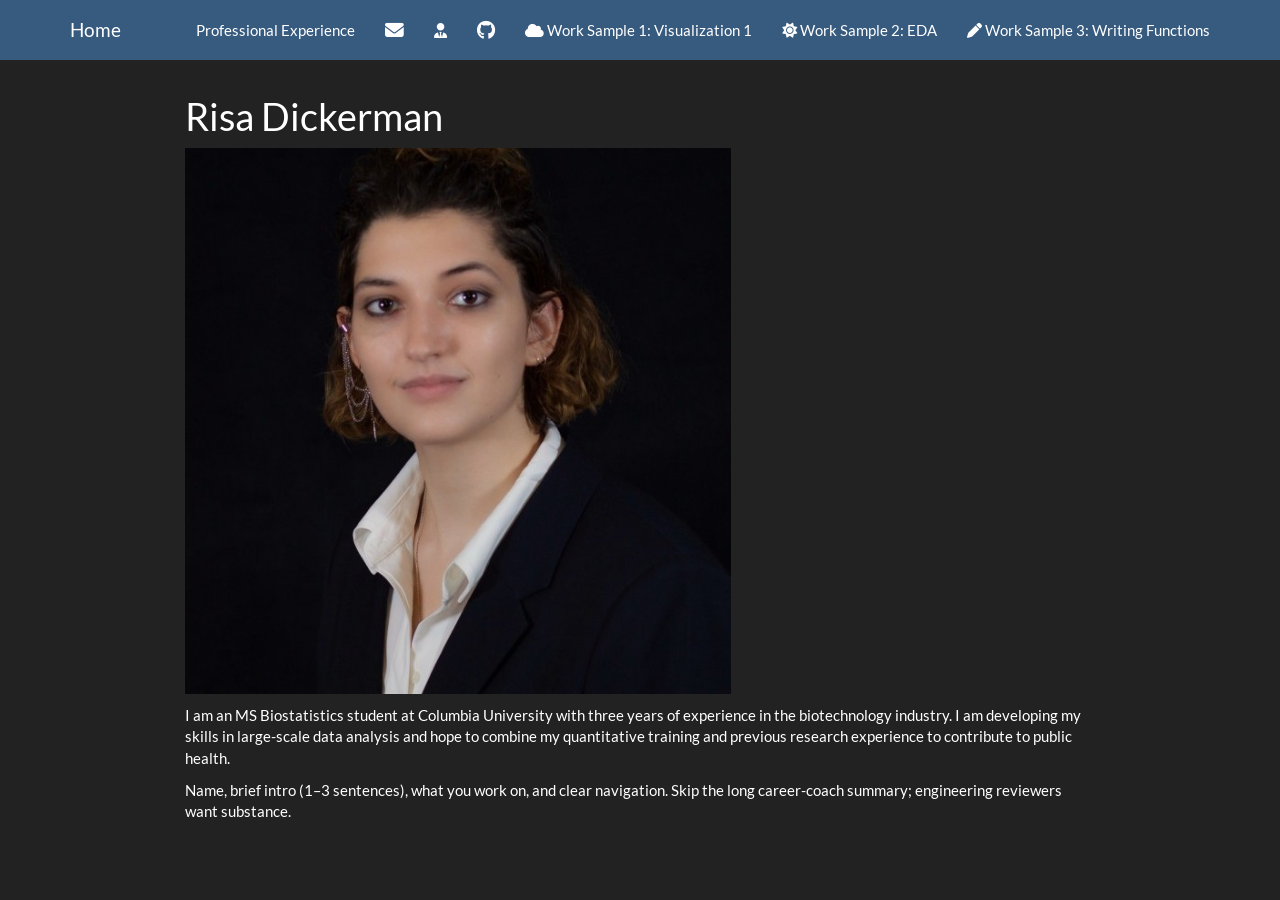
==== commit eb94cd9d: "Problem 2_plotly" ====
--- a/index.html
+++ b/index.html
@@ -304,10 +304,11 @@
 
 
 <p><img src = "images/profile_pic.jpeg" style="width:60%"></p>
-<p>I am a MS Biostatics student at Columbia University. I come from
-three years in the biotech industry and seek to develop my skills in
-large data interpretation. With this education and my previous work
-experience, I hope to contribute to the public health field.</p>
+<p>I am an MS Biostatistics student at Columbia University with three
+years of experience in the biotechnology industry. I am developing my
+skills in large-scale data analysis and hope to combine my quantitative
+training and previous research experience to contribute to public
+health.</p>
 <p>Name, brief intro (1–3 sentences), what you work on, and clear
 navigation. Skip the long career-coach summary; engineering reviewers
 want substance.</p>
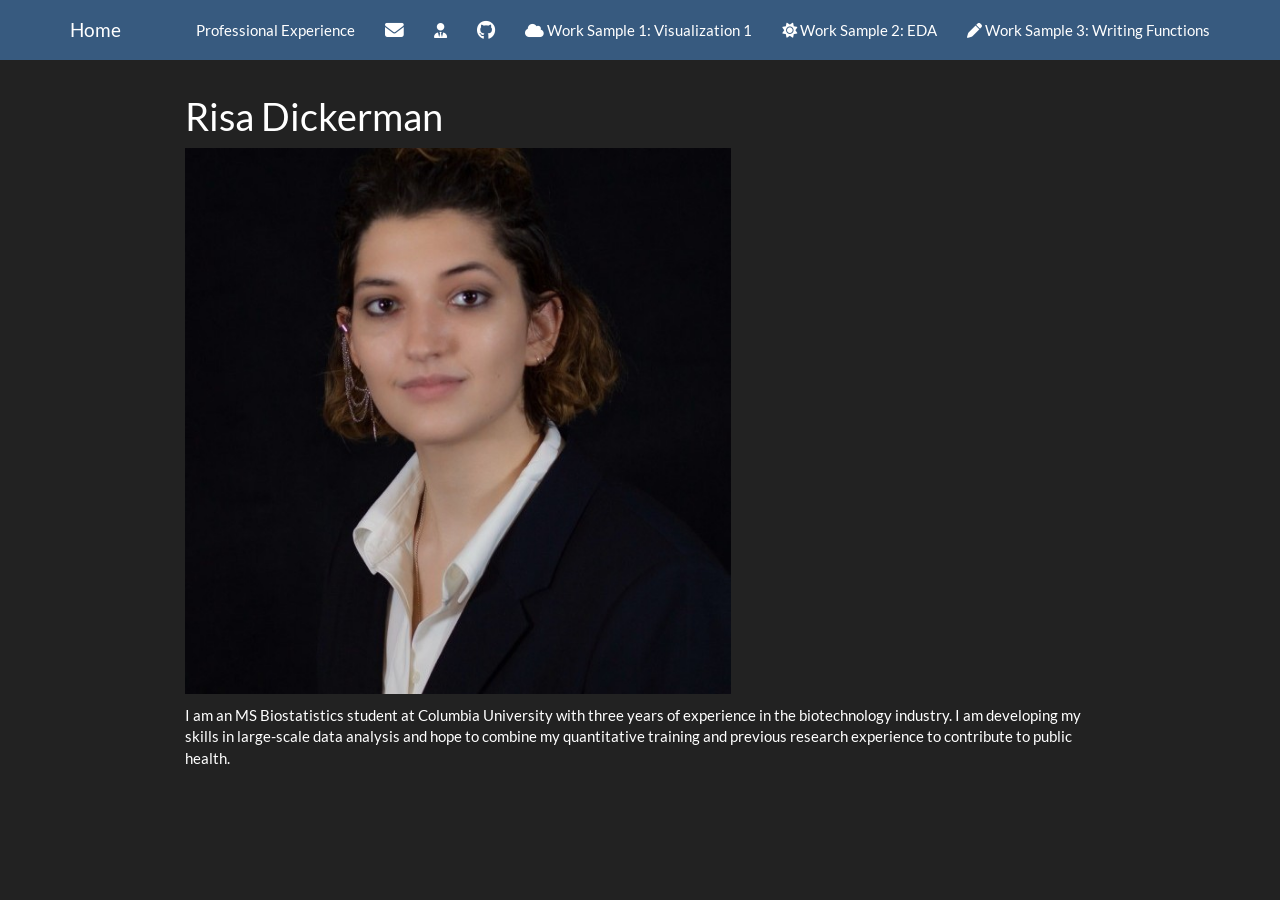
==== commit 76554dbc: "Problem 2_commit 2" ====
--- a/index.html
+++ b/index.html
@@ -309,9 +309,6 @@
 skills in large-scale data analysis and hope to combine my quantitative
 training and previous research experience to contribute to public
 health.</p>
-<p>Name, brief intro (1–3 sentences), what you work on, and clear
-navigation. Skip the long career-coach summary; engineering reviewers
-want substance.</p>
 
 
 
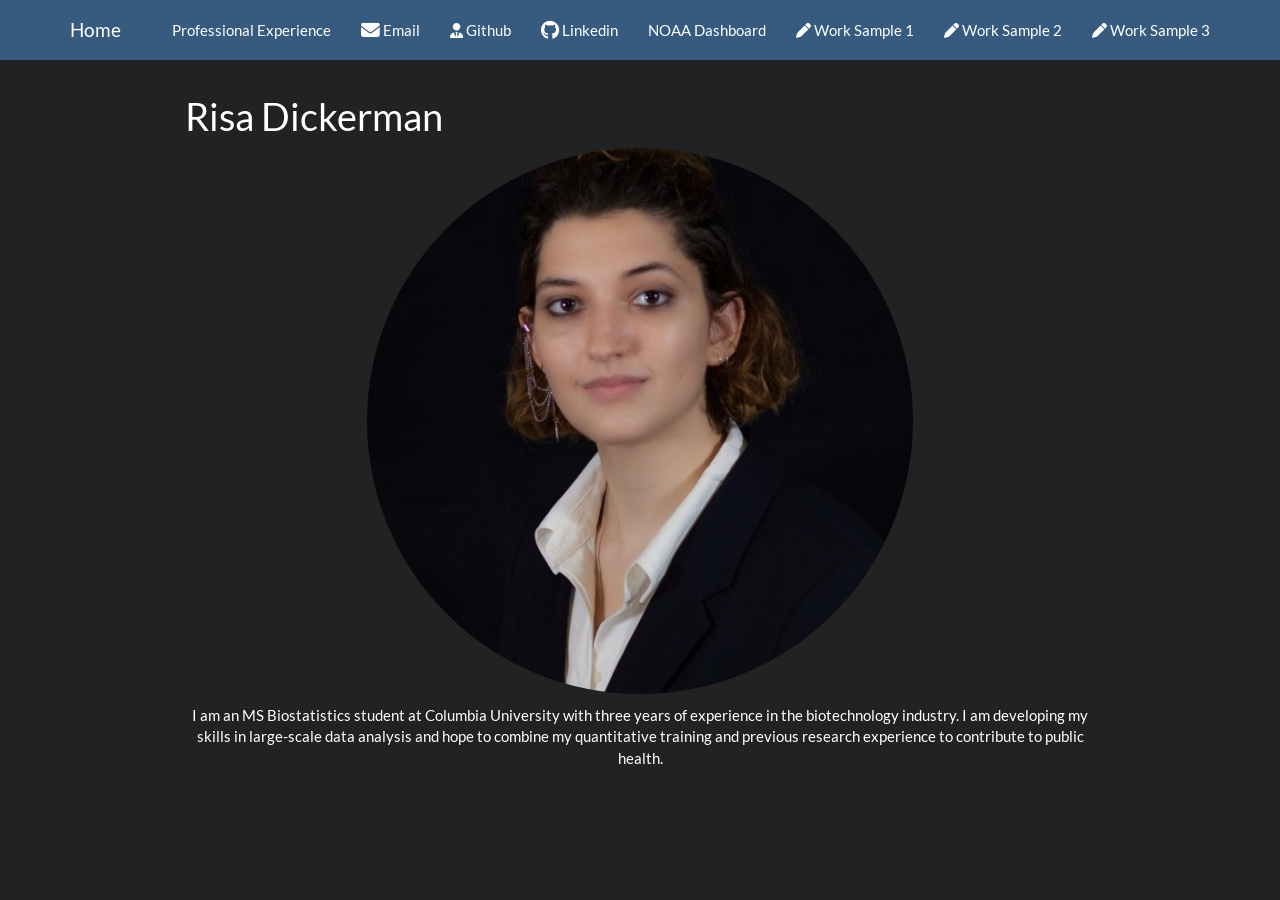
==== commit 7916a24e: "Problem 2_commit 3" ====
--- a/index.html
+++ b/index.html
@@ -254,39 +254,45 @@
   <a href="mailto:ryd2106@cumc.columbia.edu">
     <span class="fa fa-envelope fa-lg"></span>
      
+    Email
   </a>
 </li>
 <li>
   <a href="http://github.com/risadickerman/">
     <span class="fa fa-solid fa-user-tie"></span>
      
-  </a>
-</li>
-<li>
-  <a href="https://www.linkedin.com/jobs/">
+    Github
+  </a>
+</li>
+<li>
+  <a href="https://www.linkedin.com/in/risa-dickerman-383a721a8/">
     <span class="fa fa-github fa-lg"></span>
      
-  </a>
+    Linkedin
+  </a>
+</li>
+<li>
+  <a href="flexdashboard_noaa.html">NOAA Dashboard</a>
 </li>
 <li>
   <a href="https://github.com/risadickerman/visualization_1">
-    <span class="fa fa-solid fa-cloud"></span>
-     
-    Work Sample 1: Visualization 1
+    <span class="fa fa-solid fa-pen"></span>
+     
+    Work Sample 1
   </a>
 </li>
 <li>
   <a href="https://github.com/risadickerman/viz_and_eda">
-    <span class="fa fa-solid fa-sun"></span>
-     
-    Work Sample 2: EDA
+    <span class="fa fa-solid fa-pen"></span>
+     
+    Work Sample 2
   </a>
 </li>
 <li>
   <a href="https://github.com/risadickerman/writing_functions">
     <span class="fa fa-solid fa-pen"></span>
      
-    Work Sample 3: Writing Functions
+    Work Sample 3
   </a>
 </li>
       </ul>
@@ -303,12 +309,17 @@
 </div>
 
 
-<p><img src = "images/profile_pic.jpeg" style="width:60%"></p>
-<p>I am an MS Biostatistics student at Columbia University with three
-years of experience in the biotechnology industry. I am developing my
-skills in large-scale data analysis and hope to combine my quantitative
+<div style="text-align: center;">
+<p><img src = "images/profile_pic.jpeg" 
+style="width:60%; border-radius: 360px;"></p>
+<p>
+I am an MS Biostatistics student at Columbia University with three years
+of experience in the biotechnology industry. I am developing my skills
+in large-scale data analysis and hope to combine my quantitative
 training and previous research experience to contribute to public
-health.</p>
+health.
+</p>
+</div>
 
 
 
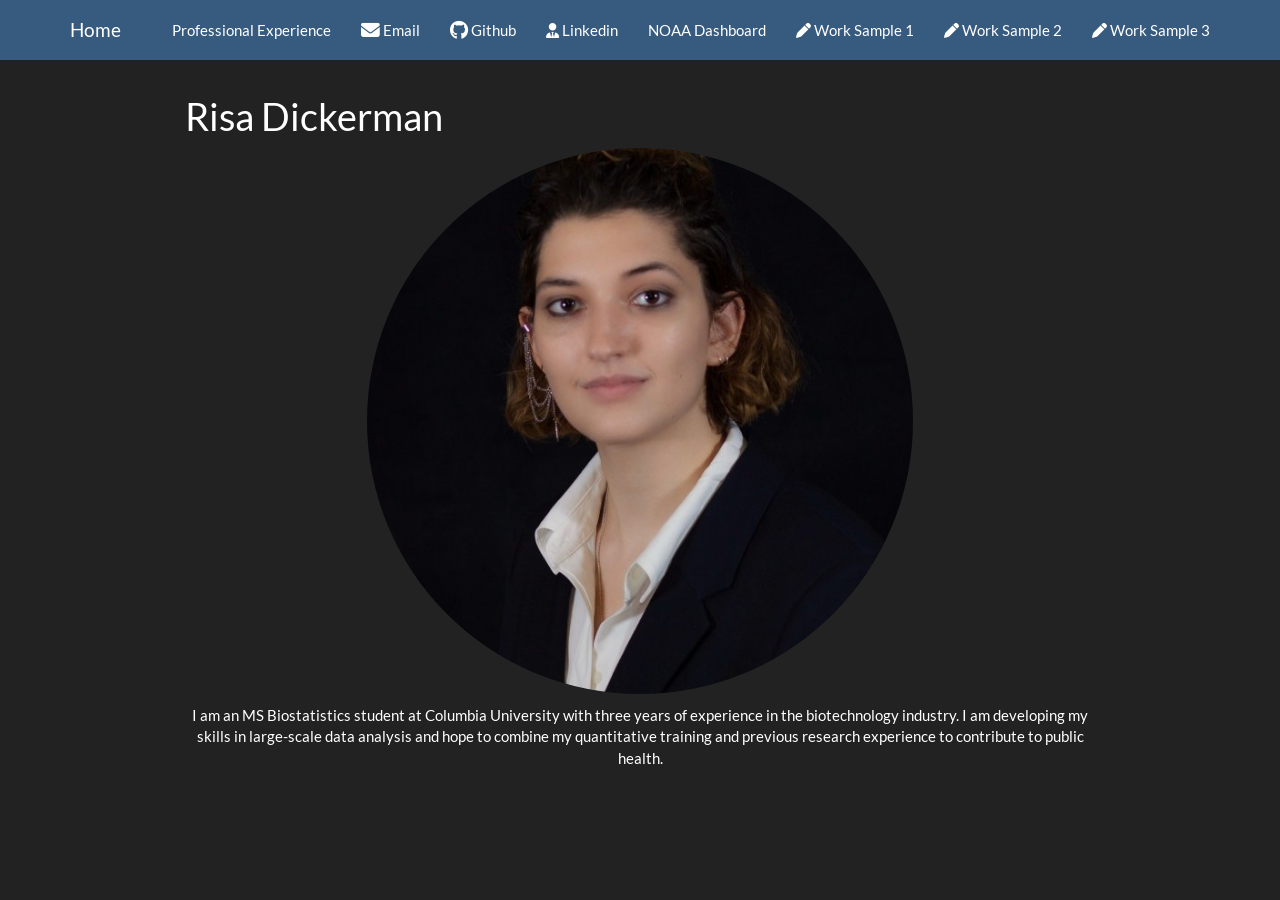
==== commit 1be7a6e2: "final commit" ====
--- a/index.html
+++ b/index.html
@@ -259,14 +259,14 @@
 </li>
 <li>
   <a href="http://github.com/risadickerman/">
+    <span class="fa fa-github fa-lg"></span>
+     
+    Github
+  </a>
+</li>
+<li>
+  <a href="https://www.linkedin.com/in/risa-dickerman-383a721a8/">
     <span class="fa fa-solid fa-user-tie"></span>
-     
-    Github
-  </a>
-</li>
-<li>
-  <a href="https://www.linkedin.com/in/risa-dickerman-383a721a8/">
-    <span class="fa fa-github fa-lg"></span>
      
     Linkedin
   </a>
